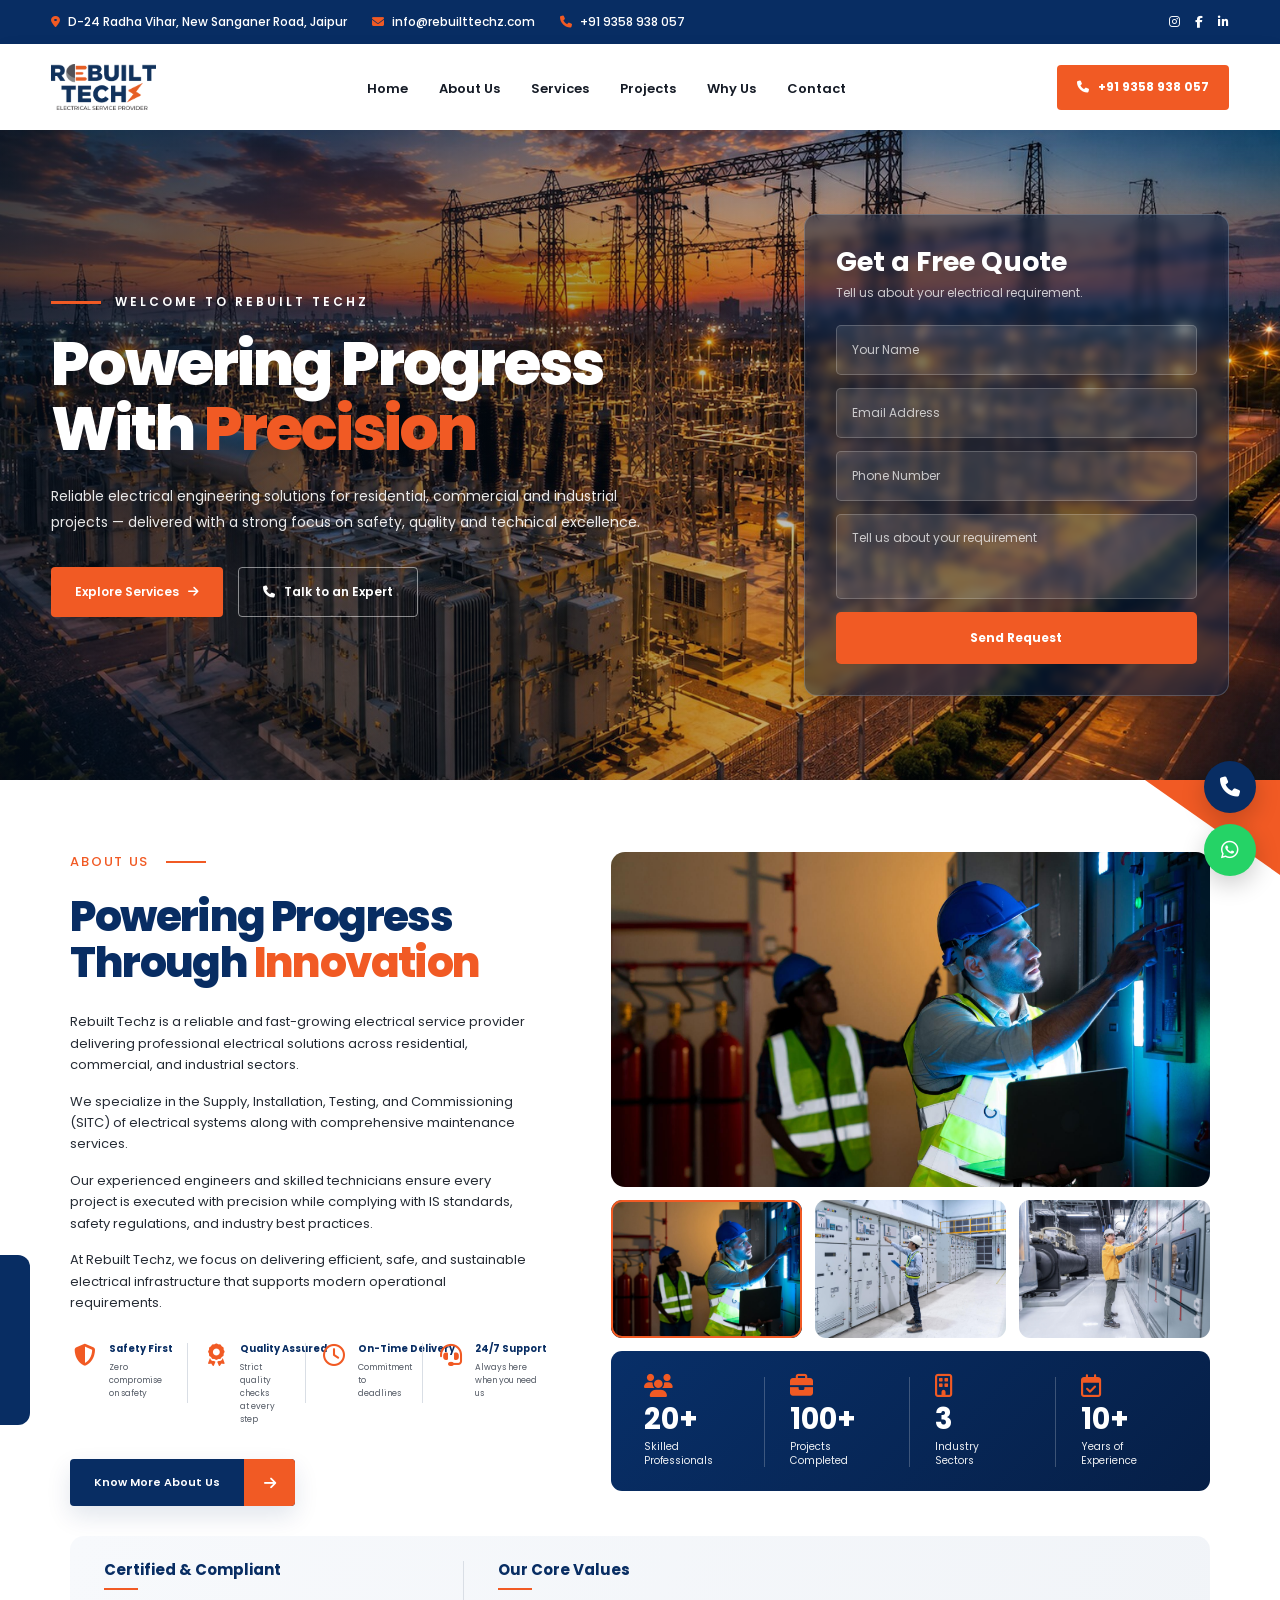
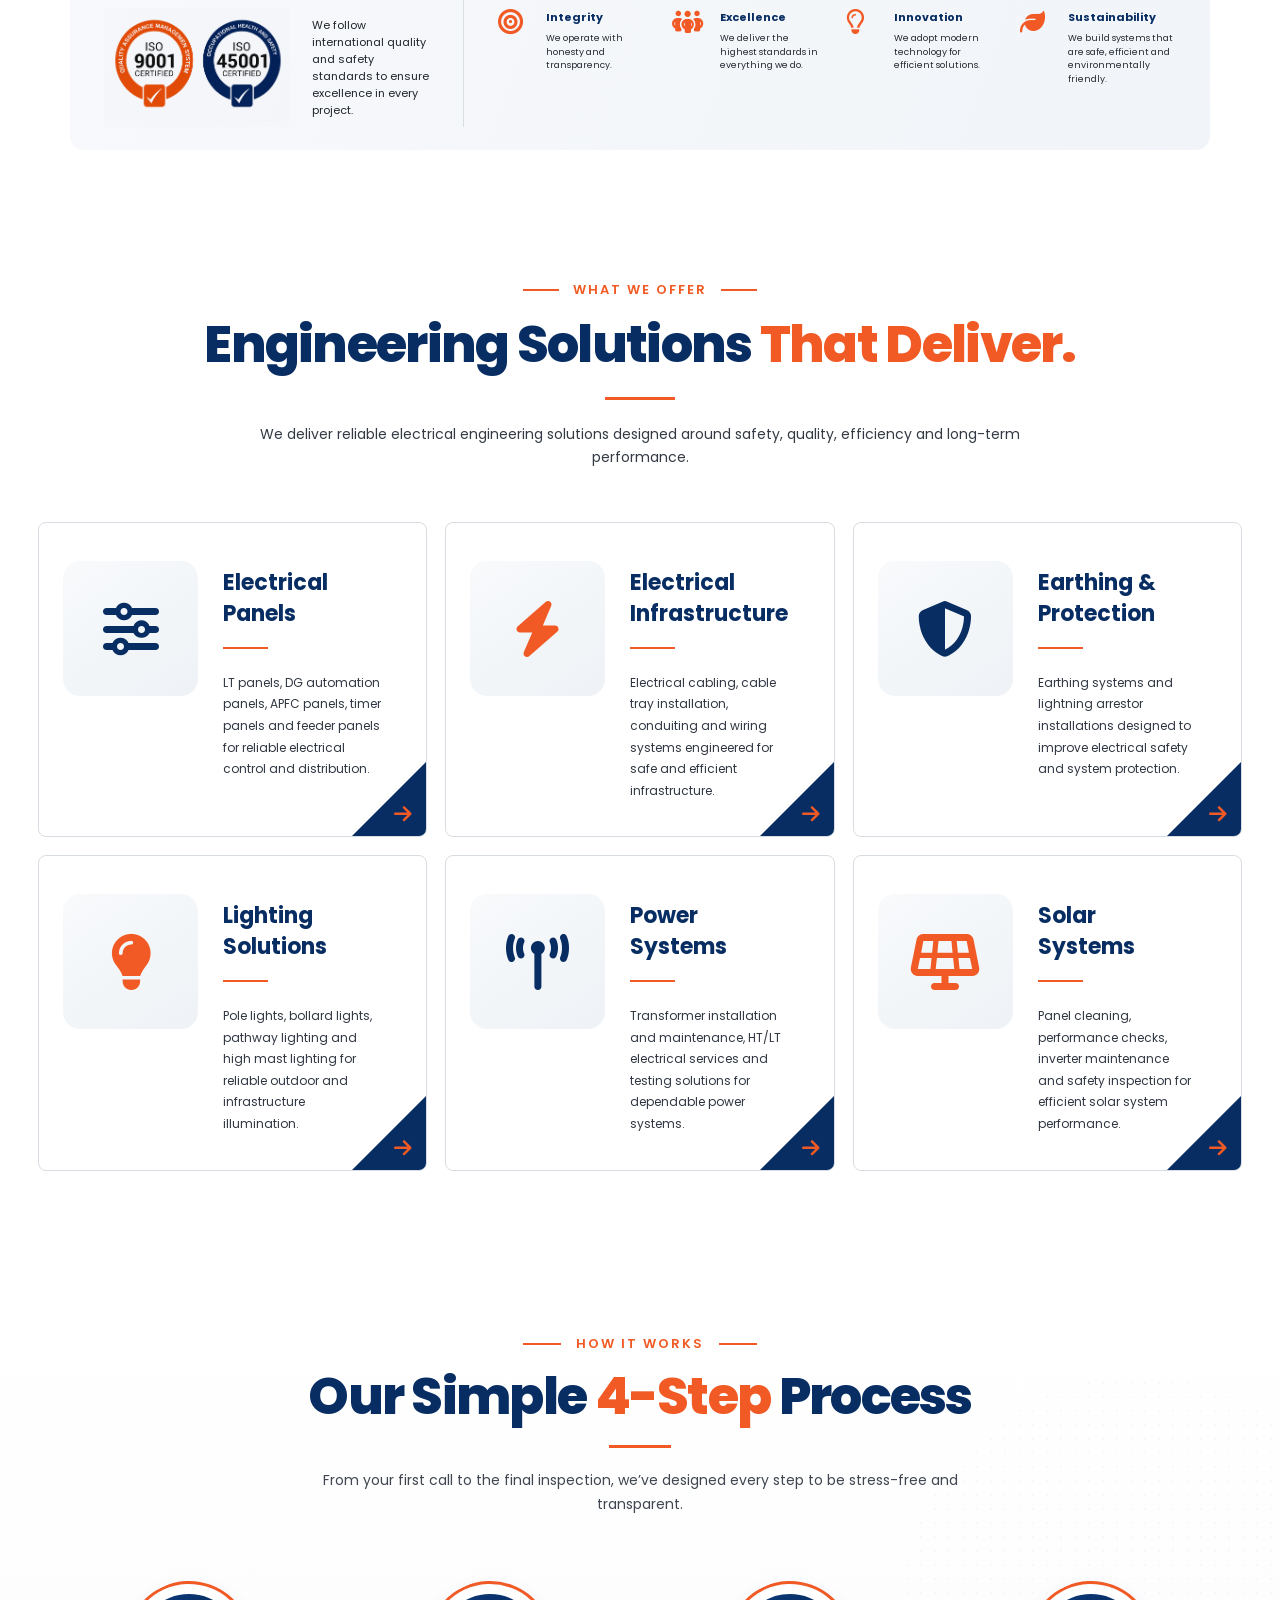
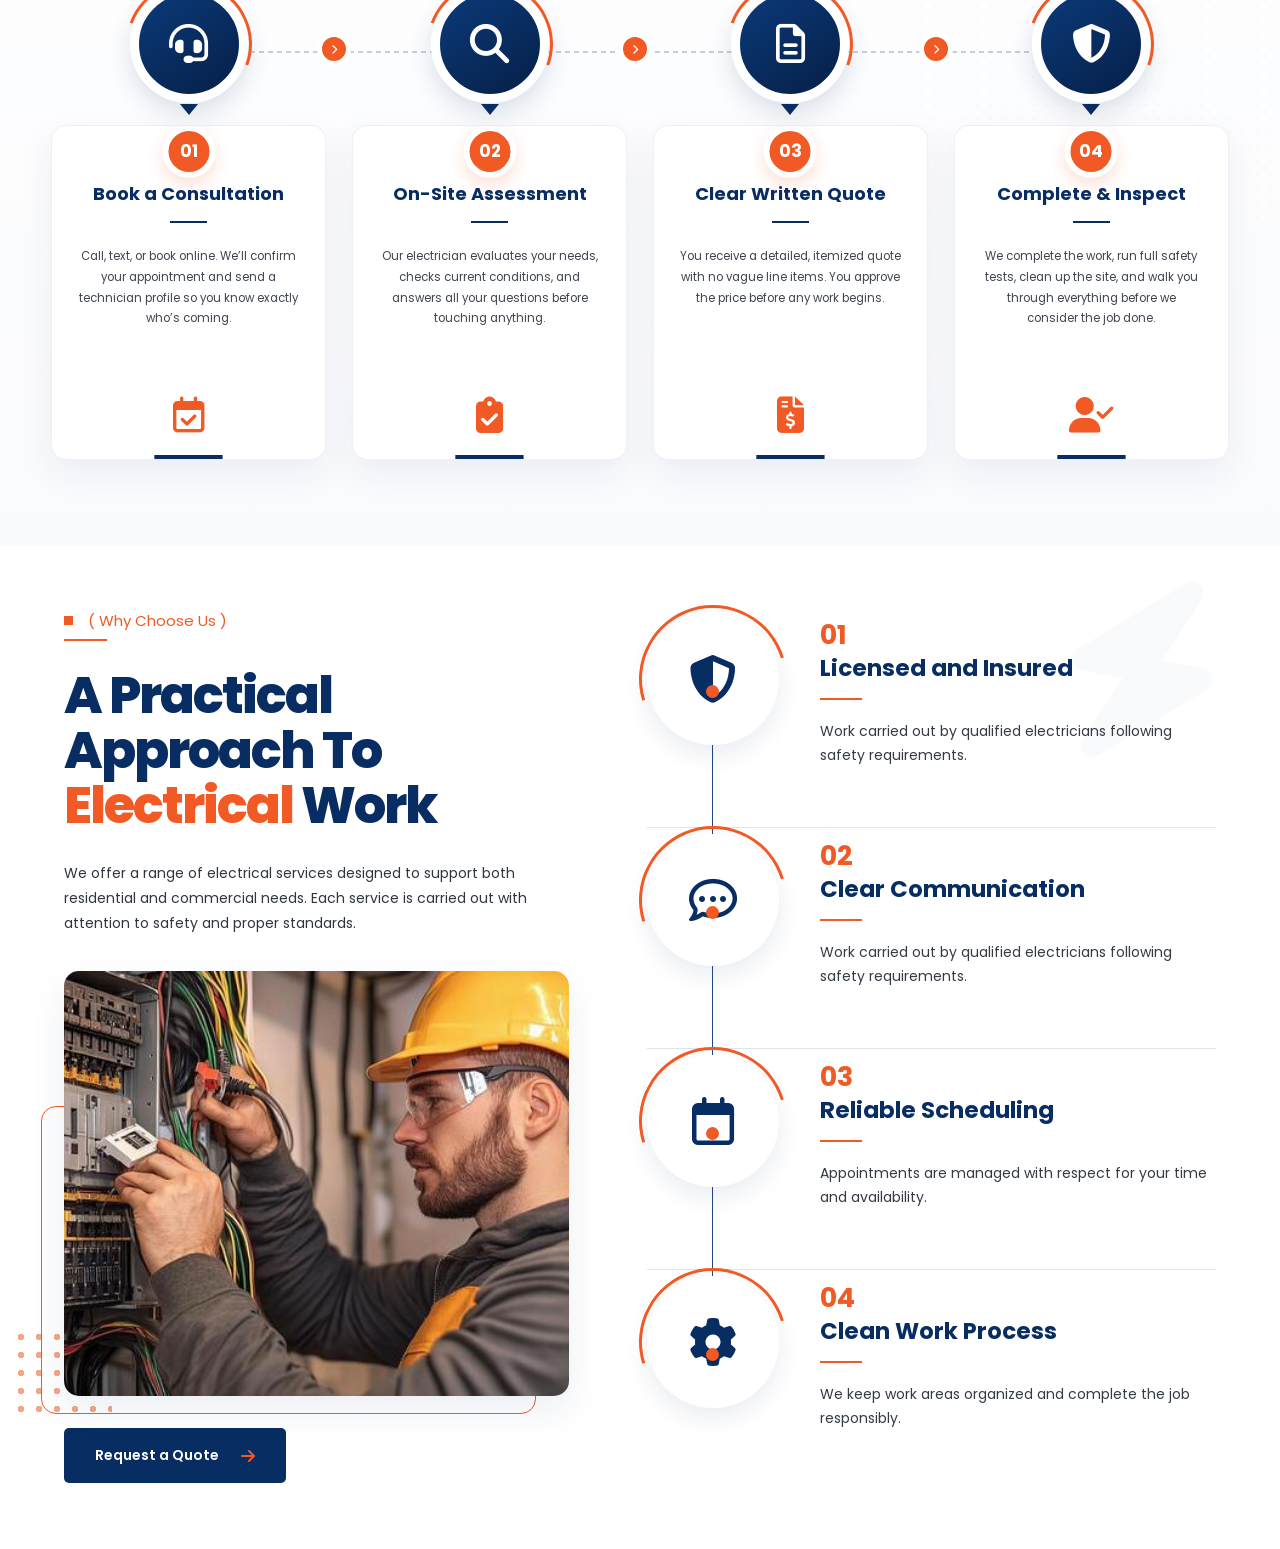
==== index.html @ 1c23a81e "hi" ====
<!DOCTYPE html>
<html lang="en">
<head>
  <meta charset="UTF-8" />
  <meta name="viewport" content="width=device-width, initial-scale=1.0" />
  <title>Rebuilt Techz</title>

  <!-- Google Font -->
  <link rel="preconnect" href="https://fonts.googleapis.com">
  <link rel="preconnect" href="https://fonts.gstatic.com" crossorigin>
  <link href="https://fonts.googleapis.com/css2?family=Montserrat:wght@400;500;600;700;800&display=swap" rel="stylesheet">

  <link rel="preconnect" href="https://fonts.googleapis.com">
<link rel="preconnect" href="https://fonts.gstatic.com" crossorigin>

<link
  href="https://fonts.googleapis.com/css2?family=Poppins:wght@400;500;600;700;800&display=swap"
  rel="stylesheet"
>

  <link
    rel="stylesheet"
    href="https://cdnjs.cloudflare.com/ajax/libs/font-awesome/6.5.2/css/all.min.css"
  />
<link rel="stylesheet" href="style.css" />
</head>

<body>

  <!-- TOP BAR -->
  <div class="top-bar">
    <div class="top-bar-inner">

      <div class="top-info">

        <div class="top-item">
          <i class="fa-solid fa-location-dot"></i>
          <span>D-24 Radha Vihar, New Sanganer Road, Jaipur</span>
        </div>

        <div class="top-item">
          <i class="fa-solid fa-envelope"></i>
          <span>info@rebuilttechz.com</span>
        </div>

        <div class="top-item">
          <i class="fa-solid fa-phone"></i>
          <span>+91 9358 938 057</span>
        </div>

      </div>

      <div class="top-social">
        <a href="#"><i class="fa-brands fa-instagram"></i></a>
        <a href="#"><i class="fa-brands fa-facebook-f"></i></a>
        <a href="#"><i class="fa-brands fa-linkedin-in"></i></a>
      </div>

    </div>
  </div>


  <!-- NAVBAR -->
  <header class="navbar">

    <div class="nav-inner">

      <a href="#" class="logo">
        <!-- replace with your actual logo -->
        <img src="image/Rebuilt Techz Logo.png" alt="Rebuilt Techz">
      </a>

      <ul class="nav-links" id="navLinks">

        <li><a href="#">Home</a></li>
        <li><a href="#about">About Us</a></li>
        <li><a href="#services">Services</a></li>
        <li><a href="#projects">Projects</a></li>
        <li><a href="#why-us">Why Us</a></li>
        <li><a href="#contact">Contact</a></li>

      </ul>

      <a href="tel:+919358938057" class="nav-call">
        <i class="fa-solid fa-phone"></i>
        +91 9358 938 057
      </a>

      <button class="menu-toggle" id="menuToggle">
        <i class="fa-solid fa-bars"></i>
      </button>

    </div>

  </header>


  <!-- HERO -->
  <section class="hero">

    <!-- automatic slider -->
    <div class="hero-slider">

      <div class="hero-slide active"></div>

      <div class="hero-slide"></div>

      <div class="hero-slide"></div>

    </div>


    <div class="hero-container">

      <!-- LEFT -->
      <div class="hero-content">

        <div class="hero-small-title">
          Welcome to Rebuilt Techz
        </div>

        <h1>
          Powering Progress
          With <span>Precision</span>
        </h1>

        <p>
          Reliable electrical engineering solutions for residential,
          commercial and industrial projects — delivered with a strong
          focus on safety, quality and technical excellence.
        </p>

        <div class="hero-buttons">

          <a href="#services" class="primary-btn">
            Explore Services
            <i class="fa-solid fa-arrow-right"></i>
          </a>

          <a href="tel:+919358938057" class="secondary-btn">
            <i class="fa-solid fa-phone"></i>
            Talk to an Expert
          </a>

        </div>

      </div>


      <!-- RIGHT FORM -->
      <div class="quote-card" id="contact">

        <h2>Get a Free Quote</h2>

        <p>
          Tell us about your electrical requirement.
        </p>

        <form class="quote-form">

          <input
            type="text"
            class="form-control"
            placeholder="Your Name"
            required
          >

          <input
            type="email"
            class="form-control"
            placeholder="Email Address"
          >

          <input
            type="tel"
            class="form-control"
            placeholder="Phone Number"
            required
          >

          <textarea
            class="form-control"
            placeholder="Tell us about your requirement"
          ></textarea>

          <button class="send-btn" type="submit">
            Send Request
          </button>

        </form>

      </div>

    </div>

  </section>


  <!-- FLOATING BUTTONS -->
  <div class="floating-contact">

    <a
      href="tel:+919358938057"
      class="phone-floating"
      aria-label="Call Us"
    >
      <i class="fa-solid fa-phone"></i>
    </a>

    <a
      href="https://wa.me/919358938057"
      target="_blank"
      class="whatsapp-floating"
      aria-label="WhatsApp"
    >
      <i class="fa-brands fa-whatsapp"></i>
    </a>

  </div>

  <!-- =========================
     ABOUT SECTION
========================== -->
<section class="about-sec" id="about">
  <div class="about-wrap">

    <!-- LEFT -->
    <div class="about-left">

      <div class="about-kicker">
        <span>ABOUT US</span>
        <i></i>
      </div>

      <h2>
        Powering Progress<br>
        Through <span>Innovation</span>
      </h2>

      <div class="about-copy">
        <p>
          Rebuilt Techz is a reliable and fast-growing electrical service provider
          delivering professional electrical solutions across residential,
          commercial, and industrial sectors.
        </p>

        <p>
          We specialize in the Supply, Installation, Testing, and Commissioning
          (SITC) of electrical systems along with comprehensive maintenance services.
        </p>

        <p>
          Our experienced engineers and skilled technicians ensure every project is
          executed with precision while complying with IS standards, safety
          regulations, and industry best practices.
        </p>

        <p>
          At Rebuilt Techz, we focus on delivering efficient, safe, and sustainable
          electrical infrastructure that supports modern operational requirements.
        </p>
      </div>


      <!-- FEATURES -->
      <div class="about-points">

        <div class="about-point">
          <div class="point-icon">
            <i class="fa-solid fa-shield-halved"></i>
          </div>

          <div>
            <h4>Safety First</h4>
            <p>Zero compromise<br>on safety</p>
          </div>
        </div>


        <div class="about-point">
          <div class="point-icon">
            <i class="fa-solid fa-award"></i>
          </div>

          <div>
            <h4>Quality Assured</h4>
            <p>Strict quality checks<br>at every step</p>
          </div>
        </div>


        <div class="about-point">
          <div class="point-icon">
            <i class="fa-regular fa-clock"></i>
          </div>

          <div>
            <h4>On-Time Delivery</h4>
            <p>Commitment to<br>deadlines</p>
          </div>
        </div>


        <div class="about-point">
          <div class="point-icon">
            <i class="fa-solid fa-headset"></i>
          </div>

          <div>
            <h4>24/7 Support</h4>
            <p>Always here<br>when you need us</p>
          </div>
        </div>

      </div>


      <!-- BUTTON -->
      <a href="#" class="about-cta">
        <span>Know More About Us</span>

        <span class="about-cta-arrow">
          <i class="fa-solid fa-arrow-right"></i>
        </span>
      </a>

    </div>


    <!-- RIGHT -->
   <div class="about-right">

  <!-- MAIN IMAGE -->
  <div class="about-main-img">
    <img
      id="aboutMainImg"
      src="image/ab-1.jpg"
      alt="Rebuilt Techz Engineer"
    >
  </div>


  <!-- SMALL IMAGES -->
  <div class="about-thumbs">

    <button
      class="about-thumb active"
      data-img="image/ab-1.jpg"
    >
      <img
        src="image/ab-1.jpg"
        alt=""
      >
    </button>

    <button
      class="about-thumb"
      data-img="image/ab-2.jpg"
    >
      <img
        src="image/ab-2.jpg"
        alt=""
      >
    </button>

    <button
      class="about-thumb"
      data-img="image/ab-3.jpg"
    >
      <img
        src="image/ab-3.jpg"
        alt=""
      >
    </button>

  </div>


  <!-- STATS -->
  <div class="about-stats-row">

    <div class="about-stat">
      <i class="fa-solid fa-users"></i>
      <h3>20+</h3>
      <p>Skilled<br>Professionals</p>
    </div>

    <div class="about-stat">
      <i class="fa-solid fa-briefcase"></i>
      <h3>100+</h3>
      <p>Projects<br>Completed</p>
    </div>

    <div class="about-stat">
      <i class="fa-regular fa-building"></i>
      <h3>3</h3>
      <p>Industry<br>Sectors</p>
    </div>

    <div class="about-stat">
      <i class="fa-regular fa-calendar-check"></i>
      <h3>10+</h3>
      <p>Years of<br>Experience</p>
    </div>

  </div>

</div>

  </div>


  <!-- BOTTOM PANEL -->
  <div class="about-info-panel">

    <!-- CERTIFICATIONS -->
   <div class="about-certified">

  <div class="about-panel-title">
    <h3>Certified &amp; Compliant</h3>
    <span></span>
  </div>

  <div class="certified-inner">

    <div class="iso-image-box">
      <img
        src="image/iso.png"
        alt="ISO 9001 and ISO 45001 Certified"
      >
    </div>

    <p>
      We follow international quality and safety standards
      to ensure excellence in every project.
    </p>

  </div>

</div>


    <!-- VALUES -->
    <div class="about-values">

      <div class="about-panel-title">
        <h3>Our Core Values</h3>
        <span></span>
      </div>

      <div class="value-grid">

        <div class="value-box">
          <div class="value-icon">
            <i class="fa-solid fa-bullseye"></i>
          </div>
          <div>
            <h4>Integrity</h4>
            <p>
              We operate with honesty and transparency.
            </p>
          </div>
        </div>


        <div class="value-box">
          <div class="value-icon">
            <i class="fa-solid fa-people-group"></i>
          </div>
          <div>
            <h4>Excellence</h4>
            <p>
              We deliver the highest standards in everything we do.
            </p>
          </div>
        </div>


        <div class="value-box">
          <div class="value-icon">
            <i class="fa-regular fa-lightbulb"></i>
          </div>
          <div>
            <h4>Innovation</h4>
            <p>
              We adopt modern technology for efficient solutions.
            </p>
          </div>
        </div>


        <div class="value-box">
          <div class="value-icon">
            <i class="fa-solid fa-leaf"></i>
          </div>
          <div>
            <h4>Sustainability</h4>
            <p>
              We build systems that are safe, efficient and environmentally friendly.
            </p>
          </div>
        </div>

      </div>

    </div>

  </div>

</section>

<section class="services-sec" id="services">

  <div class="services-head">

    <div class="services-kicker">
      <span></span>
      WHAT WE OFFER
      <span></span>
    </div>

    <h2>
      Engineering Solutions
      <span>That Deliver.</span>
    </h2>

    <div class="services-title-line"></div>

    <p>
      We deliver reliable electrical engineering solutions designed
      around safety, quality, efficiency and long-term performance.
    </p>

  </div>


  <div class="services-grid">


    <!-- 01 -->
    <article class="service-card">

      <div class="service-icon-box">
        <i class="fa-solid fa-sliders"></i>
      </div>

      <div class="service-card-content">

        <h3>
          Electrical
          <br>
          Panels
        </h3>

        <span class="service-line"></span>

        <p>
          LT panels, DG automation panels, APFC panels,
          timer panels and feeder panels for reliable
          electrical control and distribution.
        </p>

      </div>

      <a href="#" class="service-corner" aria-label="Electrical Panels">
        <i class="fa-solid fa-arrow-right"></i>
      </a>

    </article>


    <!-- 02 -->
    <article class="service-card">

      <div class="service-icon-box">
        <i class="fa-solid fa-bolt"></i>
      </div>

      <div class="service-card-content">

        <h3>
          Electrical
          <br>
          Infrastructure
        </h3>

        <span class="service-line"></span>

        <p>
          Electrical cabling, cable tray installation,
          conduiting and wiring systems engineered for
          safe and efficient infrastructure.
        </p>

      </div>

      <a href="#" class="service-corner" aria-label="Electrical Infrastructure">
        <i class="fa-solid fa-arrow-right"></i>
      </a>

    </article>


    <!-- 03 -->
    <article class="service-card">

      <div class="service-icon-box">
        <i class="fa-solid fa-shield-halved"></i>
      </div>

      <div class="service-card-content">

        <h3>
          Earthing &
          <br>
          Protection
        </h3>

        <span class="service-line"></span>

        <p>
          Earthing systems and lightning arrestor
          installations designed to improve electrical
          safety and system protection.
        </p>

      </div>

      <a href="#" class="service-corner" aria-label="Earthing and Protection">
        <i class="fa-solid fa-arrow-right"></i>
      </a>

    </article>


    <!-- 04 -->
    <article class="service-card">

      <div class="service-icon-box">
        <i class="fa-solid fa-lightbulb"></i>
      </div>

      <div class="service-card-content">

        <h3>
          Lighting
          <br>
          Solutions
        </h3>

        <span class="service-line"></span>

        <p>
          Pole lights, bollard lights, pathway lighting
          and high mast lighting for reliable outdoor
          and infrastructure illumination.
        </p>

      </div>

      <a href="#" class="service-corner" aria-label="Lighting Solutions">
        <i class="fa-solid fa-arrow-right"></i>
      </a>

    </article>


    <!-- 05 -->
    <article class="service-card">

      <div class="service-icon-box">
        <i class="fa-solid fa-tower-broadcast"></i>
      </div>

      <div class="service-card-content">

        <h3>
          Power
          <br>
          Systems
        </h3>

        <span class="service-line"></span>

        <p>
          Transformer installation and maintenance,
          HT/LT electrical services and testing solutions
          for dependable power systems.
        </p>

      </div>

      <a href="#" class="service-corner" aria-label="Power Systems">
        <i class="fa-solid fa-arrow-right"></i>
      </a>

    </article>


    <!-- 06 -->
    <article class="service-card">

      <div class="service-icon-box">
        <i class="fa-solid fa-solar-panel"></i>
      </div>

      <div class="service-card-content">

        <h3>
          Solar
          <br>
          Systems
        </h3>

        <span class="service-line"></span>

        <p>
          Panel cleaning, performance checks, inverter
          maintenance and safety inspection for efficient
          solar system performance.
        </p>

      </div>

      <a href="#" class="service-corner" aria-label="Solar Systems">
        <i class="fa-solid fa-arrow-right"></i>
      </a>

    </article>


  </div>

</section>

<!-- =====================================================
     WORK PROCESS SECTION
====================================================== -->

<section class="process-sec" id="process">

  <div class="process-container">

    <!-- HEADING -->
    <div class="process-head">

      <div class="process-kicker">
        <span></span>
        <p>HOW IT WORKS</p>
        <span></span>
      </div>

      <h2>
        Our Simple <span>4-Step</span> Process
      </h2>

      <div class="process-heading-line"></div>

      <p class="process-subtitle">
        From your first call to the final inspection, we’ve designed every
        step to be stress-free and transparent.
      </p>

    </div>


    <!-- PROCESS AREA -->
    <div class="process-wrapper">

      <!-- CONNECTING LINE -->
      <div class="process-connect-line"></div>


      <!-- =========================
           STEP 01
      ========================== -->
      <article class="process-item">

        <div class="process-icon-wrap">

          <div class="process-icon">
            <i class="fa-solid fa-headset"></i>
          </div>

          <span class="process-arrow">
            <i class="fa-solid fa-chevron-right"></i>
          </span>

        </div>


        <div class="process-card">

          <span class="process-number">01</span>

          <h3>Book a Consultation</h3>

          <span class="process-small-line"></span>

          <p>
            Call, text, or book online. We’ll confirm your appointment
            and send a technician profile so you know exactly who’s coming.
          </p>

          <div class="process-bottom-icon">
            <i class="fa-regular fa-calendar-check"></i>
          </div>

        </div>

      </article>


      <!-- =========================
           STEP 02
      ========================== -->
      <article class="process-item">

        <div class="process-icon-wrap">

          <div class="process-icon">
            <i class="fa-solid fa-magnifying-glass"></i>
          </div>

          <span class="process-arrow">
            <i class="fa-solid fa-chevron-right"></i>
          </span>

        </div>


        <div class="process-card">

          <span class="process-number">02</span>

          <h3>On-Site Assessment</h3>

          <span class="process-small-line"></span>

          <p>
            Our electrician evaluates your needs, checks current
            conditions, and answers all your questions before touching
            anything.
          </p>

          <div class="process-bottom-icon">
            <i class="fa-solid fa-clipboard-check"></i>
          </div>

        </div>

      </article>


      <!-- =========================
           STEP 03
      ========================== -->
      <article class="process-item">

        <div class="process-icon-wrap">

          <div class="process-icon">
            <i class="fa-regular fa-file-lines"></i>
          </div>

          <span class="process-arrow">
            <i class="fa-solid fa-chevron-right"></i>
          </span>

        </div>


        <div class="process-card">

          <span class="process-number">03</span>

          <h3>Clear Written Quote</h3>

          <span class="process-small-line"></span>

          <p>
            You receive a detailed, itemized quote with no vague line
            items. You approve the price before any work begins.
          </p>

          <div class="process-bottom-icon">
            <i class="fa-solid fa-file-invoice-dollar"></i>
          </div>

        </div>

      </article>


      <!-- =========================
           STEP 04
      ========================== -->
      <article class="process-item">

        <div class="process-icon-wrap">

          <div class="process-icon">
            <i class="fa-solid fa-shield-halved"></i>
          </div>

        </div>


        <div class="process-card">

          <span class="process-number">04</span>

          <h3>Complete &amp; Inspect</h3>

          <span class="process-small-line"></span>

          <p>
            We complete the work, run full safety tests, clean up the
            site, and walk you through everything before we consider
            the job done.
          </p>

          <div class="process-bottom-icon">
            <i class="fa-solid fa-user-check"></i>
          </div>

        </div>

      </article>

    </div>

  </div>

</section>


<section class="why-sec" id="why-us">

  <div class="why-wrap">

    <!-- LEFT SIDE -->
    <div class="why-left">

      <div class="why-kicker">
        <span class="why-dot"></span>
        <p>( Why Choose Us )</p>
      </div>

      <span class="why-kicker-line"></span>

      <h2>
        A Practical Approach To
        <span>Electrical</span> Work
      </h2>

      <p class="why-intro">
        We offer a range of electrical services designed to support
        both residential and commercial needs. Each service is
        carried out with attention to safety and proper standards.
      </p>

      <div class="why-image-box">
        <img
          src="image/why.jpeg"
          alt="Rebuilt Techz electrical professionals"
        >
      </div>

      <a href="#contact" class="why-btn">
        <span>Request a Quote</span>
        <i class="fa-solid fa-arrow-right"></i>
      </a>

    </div>


    <!-- RIGHT SIDE -->
    <div class="why-right">

      <!-- TIMELINE -->
      <div class="why-timeline"></div>


      <!-- ITEM 01 -->
      <div class="why-item">

        <div class="why-icon-side">

          <div class="why-node"></div>

          <div class="why-icon-circle">
            <i class="fa-solid fa-shield-halved"></i>
          </div>

        </div>

        <div class="why-content">

          <span class="why-number">01</span>

          <h3>Licensed and Insured</h3>

          <span class="why-small-line"></span>

          <p>
            Work carried out by qualified electricians
            following safety requirements.
          </p>

        </div>

      </div>


      <!-- ITEM 02 -->
      <div class="why-item">

        <div class="why-icon-side">

          <div class="why-node"></div>

          <div class="why-icon-circle">
            <i class="fa-regular fa-comment-dots"></i>
          </div>

        </div>

        <div class="why-content">

          <span class="why-number">02</span>

          <h3>Clear Communication</h3>

          <span class="why-small-line"></span>

          <p>
            Work carried out by qualified electricians
            following safety requirements.
          </p>

        </div>

      </div>


      <!-- ITEM 03 -->
      <div class="why-item">

        <div class="why-icon-side">

          <div class="why-node"></div>

          <div class="why-icon-circle">
            <i class="fa-regular fa-calendar"></i>
          </div>

        </div>

        <div class="why-content">

          <span class="why-number">03</span>

          <h3>Reliable Scheduling</h3>

          <span class="why-small-line"></span>

          <p>
            Appointments are managed with respect
            for your time and availability.
          </p>

        </div>

      </div>


      <!-- ITEM 04 -->
      <div class="why-item">

        <div class="why-icon-side">

          <div class="why-node"></div>

          <div class="why-icon-circle">
            <i class="fa-solid fa-gear"></i>
          </div>

        </div>

        <div class="why-content">

          <span class="why-number">04</span>

          <h3>Clean Work Process</h3>

          <span class="why-small-line"></span>

          <p>
            We keep work areas organized and
            complete the job responsibly.
          </p>

        </div>

      </div>

    </div>

  </div>

</section>
<script src="index.js"></script>
</body>
</html>
---- style.css ----
/* =========================================================
   REBUILT TECHZ
   FINAL CLEAN STYLESHEET
========================================================= */


/* =========================================================
   GOOGLE FONT
   HTML <head> me ye import hona chahiye:

   <link rel="preconnect" href="https://fonts.googleapis.com">
   <link rel="preconnect" href="https://fonts.gstatic.com" crossorigin>
   <link href="https://fonts.googleapis.com/css2?family=Poppins:wght@400;500;600;700;800&display=swap" rel="stylesheet">
========================================================= */


/* =========================================================
   RESET
========================================================= */

* {
  margin: 0;
  padding: 0;
  box-sizing: border-box;
}

html {
  scroll-behavior: smooth;
}

body {
  margin: 0;
  font-family: "Poppins", sans-serif;
  color: #111827;
  background: #ffffff;
  overflow-x: hidden;
}

img {
  max-width: 100%;
}

button,
input,
textarea {
  font-family: inherit;
}


/* =========================================================
   COLORS
========================================================= */

:root {
  --navy: #082d63;
  --navy-dark: #061f47;

  --orange: #f15a24;

  --white: #ffffff;

  --text: #262c35;
  --muted: #616872;

  --line: #d9dee5;

  --light: #f5f7fa;
}


/* =========================================================
   TOP BAR
========================================================= */

.top-bar {
  width: 100%;
  min-height: 44px;

  display: flex;
  align-items: center;

  background: var(--navy);
  color: #ffffff;
}

.top-bar-inner {
  width: min(1180px, 92%);
  margin: 0 auto;

  display: flex;
  justify-content: space-between;
  align-items: center;

  gap: 25px;

  font-size: 12px;
  font-weight: 500;
}

.top-info {
  display: flex;
  align-items: center;

  gap: 25px;

  flex-wrap: wrap;
}

.top-item {
  display: flex;
  align-items: center;

  gap: 8px;
}

.top-item i {
  color: var(--orange);
  font-size: 12px;
}

.top-social {
  display: flex;
  align-items: center;

  gap: 15px;
}

.top-social a {
  color: #ffffff;

  text-decoration: none;

  font-size: 12px;

  transition: color 0.25s ease;
}

.top-social a:hover {
  color: var(--orange);
}


/* =========================================================
   NAVBAR
========================================================= */

.navbar {
  position: relative;

  width: 100%;

  background: #ffffff;

  z-index: 100;

  box-shadow:
    0 4px 18px rgba(0, 0, 0, 0.045);
}

.nav-inner {
  width: min(1180px, 92%);
  min-height: 86px;

  margin: 0 auto;

  display: flex;
  align-items: center;
  justify-content: space-between;

  gap: 35px;
}


/* logo */

.logo {
  display: flex;
  align-items: center;

  flex-shrink: 0;

  text-decoration: none;
}

.logo img {
  width: 105px;
  height: auto;

  display: block;
}


/* links */

.nav-links {
  display: flex;
  align-items: center;

  gap: 31px;

  margin: 0;
  padding: 0;

  list-style: none;
}

.nav-links li {
  list-style: none;
}

.nav-links a {
  position: relative;

  display: inline-block;

  color: #151b26;

  text-decoration: none;

  font-size: 13px;
  font-weight: 600;

  transition: color 0.25s ease;
}

.nav-links a::after {
  content: "";

  position: absolute;

  left: 0;
  bottom: -7px;

  width: 0;
  height: 2px;

  background: var(--orange);

  transition: width 0.25s ease;
}

.nav-links a:hover {
  color: var(--orange);
}

.nav-links a:hover::after {
  width: 100%;
}


/* call button */

.nav-call {
  min-height: 45px;

  padding: 0 20px;

  display: inline-flex;
  align-items: center;
  justify-content: center;

  gap: 9px;

  border-radius: 4px;

  background: var(--orange);
  color: #ffffff;

  text-decoration: none;

  font-size: 12px;
  font-weight: 700;

  white-space: nowrap;

  transition:
    background 0.25s ease,
    transform 0.25s ease;
}

.nav-call:hover {
  background: var(--navy);

  transform: translateY(-2px);
}


/* hamburger */

.menu-toggle {
  display: none;

  border: 0;
  outline: 0;

  background: transparent;

  color: var(--navy);

  font-size: 24px;

  cursor: pointer;
}


/* =========================================================
   HERO
========================================================= */

.hero {
  position: relative;

  width: 100%;
  min-height: 650px;

  display: flex;
  align-items: center;

  overflow: hidden;

  background: var(--navy-dark);
}


/* =========================================================
   HERO SLIDER
========================================================= */

.hero-slider {
  position: absolute;
  inset: 0;

  z-index: 0;
}

.hero-slide {
  position: absolute;
  inset: 0;

  opacity: 0;
  visibility: hidden;

  background-position: center;
  background-size: cover;
  background-repeat: no-repeat;

  transform: scale(1);

  transition:
    opacity 1s ease,
    visibility 1s ease,
    transform 6s ease;
}

.hero-slide.active {
  opacity: 1;
  visibility: visible;

  transform: scale(1.05);
}


/* slider images */

.hero-slide:nth-child(1) {
  background-image: url("image/banner-1.jpg");
}

.hero-slide:nth-child(2) {
  background-image: url("image/banner-1.webp");
}

.hero-slide:nth-child(3) {
  background-image: url("image/bb.avif");
}


/* =========================================================
   HERO OVERLAY
========================================================= */

.hero::after {
  content: "";

  position: absolute;
  inset: 0;

  z-index: 1;

  background:
    linear-gradient(
      90deg,
      rgba(3, 15, 30, 0.62) 0%,
      rgba(3, 15, 30, 0.43) 36%,
      rgba(3, 15, 30, 0.18) 68%,
      rgba(3, 15, 30, 0.08) 100%
    );

  pointer-events: none;
}


/* =========================================================
   HERO GRID
========================================================= */

.hero-container {
  position: relative;

  z-index: 5;

  width: min(1180px, 92%);

  margin: 0 auto;

  padding: 68px 0;

  display: grid;

  grid-template-columns:
    minmax(0, 1.15fr)
    minmax(350px, 0.85fr);

  gap: 75px;

  align-items: center;
}


/* =========================================================
   HERO LEFT
========================================================= */

.hero-content {
  max-width: 660px;

  color: #ffffff;
}

.hero-small-title {
  margin-bottom: 20px;

  display: flex;
  align-items: center;

  gap: 14px;

  color: #ffffff;

  font-size: 12px;
  font-weight: 600;

  letter-spacing: 3px;

  text-transform: uppercase;
}

.hero-small-title::before {
  content: "";

  width: 50px;
  height: 3px;

  background: var(--orange);
}

.hero-content h1 {
  margin: 0 0 23px;

  color: #ffffff;

  font-size: clamp(43px, 4.8vw, 66px);

  line-height: 1.06;

  letter-spacing: -2px;

  font-weight: 800;
}

.hero-content h1 span {
  color: var(--orange);
}

.hero-content p {
  max-width: 620px;

  margin: 0 0 32px;

  color:
    rgba(255, 255, 255, 0.9);

  font-size: 14px;

  line-height: 1.8;
}


/* buttons */

.hero-buttons {
  display: flex;
  align-items: center;

  gap: 15px;

  flex-wrap: wrap;
}

.primary-btn,
.secondary-btn {
  min-height: 50px;

  padding: 0 24px;

  display: inline-flex;
  align-items: center;
  justify-content: center;

  gap: 9px;

  border-radius: 4px;

  text-decoration: none;

  font-size: 12px;
  font-weight: 600;

  transition:
    background 0.25s ease,
    color 0.25s ease,
    transform 0.25s ease;
}

.primary-btn {
  background: var(--orange);
  color: #ffffff;
}

.primary-btn:hover {
  background: #ffffff;
  color: var(--navy);

  transform: translateY(-2px);
}

.secondary-btn {
  border:
    1px solid rgba(255, 255, 255, 0.5);

  color: #ffffff;
}

.secondary-btn:hover {
  background: #ffffff;
  color: var(--navy);
}


/* =========================================================
   QUOTE CARD
========================================================= */

.quote-card {
  width: 100%;
  max-width: 425px;

  justify-self: end;

  padding: 31px;

  border:
    1px solid rgba(255, 255, 255, 0.20);

  border-radius: 13px;

  background:
    rgba(7, 37, 75, 0.48);

  backdrop-filter: blur(4px);
  -webkit-backdrop-filter: blur(4px);

  box-shadow:
    0 20px 50px rgba(0, 0, 0, 0.18);
}

.quote-card h2 {
  margin: 0 0 6px;

  color: #ffffff;

  font-size: 27px;

  line-height: 1.2;

  font-weight: 700;
}

.quote-card > p {
  margin: 0 0 23px;

  color:
    rgba(255, 255, 255, 0.75);

  font-size: 12px;
}

.quote-form {
  display: grid;

  gap: 13px;
}

.form-control {
  width: 100%;
  height: 50px;

  padding: 0 15px;

  border:
    1px solid rgba(255, 255, 255, 0.20);

  border-radius: 5px;

  outline: 0;

  background:
    rgba(255, 255, 255, 0.10);

  color: #ffffff;

  font-size: 12px;

  transition:
    border 0.2s ease,
    background 0.2s ease;
}

textarea.form-control {
  height: 85px;

  padding-top: 14px;

  resize: none;
}

.form-control::placeholder {
  color:
    rgba(255, 255, 255, 0.72);
}

.form-control:focus {
  border-color: var(--orange);

  background:
    rgba(255, 255, 255, 0.14);
}

.send-btn {
  width: 100%;
  height: 52px;

  border: 0;

  border-radius: 5px;

  background: var(--orange);

  color: #ffffff;

  font-size: 12px;
  font-weight: 700;

  cursor: pointer;

  transition:
    background 0.25s ease,
    color 0.25s ease;
}

.send-btn:hover {
  background: #ffffff;

  color: var(--navy);
}


/* =========================================================
   FLOATING CONTACT
========================================================= */

.floating-contact {
  position: fixed;

  right: 24px;
  bottom: 24px;

  z-index: 999;

  display: grid;

  gap: 11px;
}

.floating-contact a {
  width: 52px;
  height: 52px;

  display: grid;
  place-items: center;

  border-radius: 50%;

  color: #ffffff;

  text-decoration: none;

  font-size: 20px;

  box-shadow:
    0 8px 24px rgba(0, 0, 0, 0.20);

  transition: transform 0.25s ease;
}

.floating-contact a:hover {
  transform: translateY(-4px);
}

.phone-floating {
  background: var(--navy);
}

.whatsapp-floating {
  background: #25d366;
}


/* =========================================================
   ABOUT SECTION
========================================================= */

.about-sec {
  position: relative;

  width: 100%;

  padding: 72px 0 50px;

  background: #ffffff;

  overflow: hidden;
}


/* orange corner */

.about-sec::before {
  content: "";

  position: absolute;

  top: 0;
  right: 0;

  width: 0;
  height: 0;

  border-left: 135px solid transparent;
  border-top: 95px solid var(--orange);

  z-index: 0;
}


/* left navy shape */

.about-sec::after {
  content: "";

  position: absolute;

  left: 0;
  top: 475px;

  width: 30px;
  height: 170px;

  background: var(--navy);

  border-radius:
    0 12px 12px 0;

  z-index: 0;
}


/* =========================================================
   ABOUT GRID
========================================================= */

.about-wrap {
  position: relative;

  z-index: 2;

  width: min(1380px, 89%);

  margin: 0 auto;

  display: grid;

  grid-template-columns:
    minmax(0, 0.88fr)
    minmax(0, 1.12fr);

  gap: 70px;

  align-items: start;
}


/* =========================================================
   ABOUT LEFT
========================================================= */

.about-left {
  min-width: 0;
}


/* kicker */

.about-kicker {
  margin-bottom: 22px;

  display: flex;
  align-items: center;

  gap: 17px;
}

.about-kicker span {
  color: var(--orange);

  font-size: 13px;
  font-weight: 500;

  letter-spacing: 1.7px;
}

.about-kicker i {
  display: block;

  width: 40px;
  height: 2px;

  background: var(--orange);
}


/* heading */

.about-left h2 {
  margin: 0 0 26px;

  color: var(--navy);

  font-size:
    clamp(40px, 3.3vw, 53px);

  line-height: 1.08;

  letter-spacing: -1.6px;

  font-weight: 800;
}

.about-left h2 span {
  color: var(--orange);
}


/* text */

.about-copy {
  max-width: 600px;
}

.about-copy p {
  margin: 0 0 15px;

  color: var(--text);

  font-size: 13px;

  line-height: 1.65;

  font-weight: 400;
}


/* =========================================================
   ABOUT FEATURES
========================================================= */

.about-points {
  width: 100%;

  margin-top: 30px;
  margin-bottom: 34px;

  display: grid;

  grid-template-columns:
    repeat(4, minmax(0, 1fr));

  gap: 0;
}

.about-point {
  position: relative;

  display: grid;

  grid-template-columns:
    30px minmax(0, 1fr);

  column-gap: 9px;

  align-items: start;

  padding: 0 13px;
}

.about-point:first-child {
  padding-left: 0;
}

.about-point:last-child {
  padding-right: 0;
}


/* separator */

.about-point:not(:last-child)::after {
  content: "";

  position: absolute;

  top: 0;
  right: 0;

  width: 1px;
  height: 60px;

  background: var(--line);
}


/* icon */

.point-icon {
  width: 30px;
  min-width: 30px;

  padding-top: 1px;

  display: flex;
  align-items: flex-start;
  justify-content: center;

  color: var(--orange);

  font-size: 22px;

  line-height: 1;
}


/* text */

.about-point h4 {
  margin: 0 0 5px;

  color: var(--navy);

  font-size: 9.7px;

  line-height: 1.3;

  font-weight: 700;

  white-space: nowrap;
}

.about-point p {
  margin: 0;

  color: #505762;

  font-size: 8.3px;

  line-height: 1.55;
}


/* =========================================================
   ABOUT CTA
========================================================= */

.about-cta {
  height: 47px;

  display: inline-flex;
  align-items: center;

  overflow: hidden;

  border-radius: 4px;

  background: var(--navy);
  color: #ffffff;

  text-decoration: none;

  box-shadow:
    0 10px 24px rgba(8, 45, 99, 0.12);

  transition:
    transform 0.25s ease,
    box-shadow 0.25s ease;
}

.about-cta > span:first-child {
  padding: 0 24px;

  font-size: 11px;

  font-weight: 600;
}

.about-cta-arrow {
  width: 51px;
  height: 100%;

  display: grid;
  place-items: center;

  background: var(--orange);

  font-size: 14px;
}

.about-cta:hover {
  transform: translateY(-3px);

  box-shadow:
    0 15px 30px rgba(8, 45, 99, 0.17);
}


/* =========================================================
   ABOUT RIGHT
========================================================= */

.about-right {
  min-width: 0;
}


/* main image */

.about-main-img {
  width: 100%;
  height: 335px;

  overflow: hidden;

  border-radius: 14px;

  background: #eeeeee;
}

.about-main-img img {
  width: 100%;
  height: 100%;

  display: block;

  object-fit: cover;
  object-position: center;

  transition:
    opacity 0.25s ease,
    transform 0.35s ease;
}

.about-main-img img.changing {
  opacity: 0;

  transform: scale(0.985);
}


/* =========================================================
   ABOUT THUMBNAILS
========================================================= */

.about-thumbs {
  margin-top: 13px;

  display: grid;

  grid-template-columns:
    repeat(3, minmax(0, 1fr));

  gap: 13px;
}

.about-thumb {
  position: relative;

  height: 138px;

  margin: 0;
  padding: 0;

  overflow: hidden;

  border: 0;

  border-radius: 11px;

  background: transparent;

  cursor: pointer;
}

.about-thumb img {
  width: 100%;
  height: 100%;

  display: block;

  object-fit: cover;

  transition: transform 0.35s ease;
}

.about-thumb:hover img {
  transform: scale(1.045);
}

.about-thumb.active::after {
  content: "";

  position: absolute;

  inset: 0;

  border:
    2px solid var(--orange);

  border-radius: 11px;

  pointer-events: none;
}


/* =========================================================
   ABOUT STATS
========================================================= */

.about-stats-row {
  margin-top: 13px;

  min-height: 140px;

  padding: 20px 8px;

  display: grid;

  grid-template-columns:
    repeat(4, minmax(0, 1fr));

  align-items: center;

  border-radius: 11px;

  background:
    linear-gradient(
      135deg,
      #082f68 0%,
      #061f47 100%
    );

  color: #ffffff;
}

.about-stat {
  position: relative;

  padding: 0 25px;
}

.about-stat:not(:last-child)::after {
  content: "";

  position: absolute;

  top: 3px;
  right: 0;

  width: 1px;
  height: 90px;

  background:
    rgba(255, 255, 255, 0.22);
}

.about-stat > i {
  display: block;

  margin-bottom: 8px;

  color: var(--orange);

  font-size: 23px;
}

.about-stat h3 {
  margin: 0 0 6px;

  color: #ffffff;

  font-size: 29px;

  line-height: 1;

  font-weight: 700;
}

.about-stat p {
  margin: 0;

  color:
    rgba(255, 255, 255, 0.93);

  font-size: 10.3px;

  line-height: 1.35;
}


/* =========================================================
   BOTTOM ABOUT PANEL
========================================================= */

.about-info-panel {
  position: relative;

  z-index: 2;

  width: min(1380px, 89%);

  margin: 30px auto 0;

  padding: 25px 34px 23px;

  display: grid;

  grid-template-columns:
    minmax(360px, 0.78fr)
    minmax(0, 1.55fr);

  gap: 34px;

  border-radius: 14px;

  background:
    linear-gradient(
      110deg,
      #f7f9fc 0%,
      #f1f4f8 100%
    );
}


/* =========================================================
   CERTIFICATION
========================================================= */

.about-certified {
  padding-right: 31px;

  border-right:
    1px solid #d9dee5;
}

.about-panel-title {
  margin-bottom: 18px;
}

.about-panel-title h3 {
  margin: 0;

  color: var(--navy);

  font-size: 15px;

  line-height: 1.2;

  font-weight: 700;
}

.about-panel-title span {
  display: block;

  width: 34px;
  height: 2px;

  margin-top: 9px;

  background: var(--orange);
}

.certified-inner {
  display: flex;
  align-items: center;

  gap: 23px;
}


/* actual ISO image */

.iso-image-box {
  width: 185px;
  min-width: 185px;

  overflow: hidden;
}

.iso-image-box img {
  width: 100%;
  height: auto;

  display: block;

  object-fit: contain;

  mix-blend-mode: multiply;
}

.certified-inner > p {
  max-width: 205px;

  margin: 0;

  color: #20252c;

  font-size: 11px;

  line-height: 1.55;
}


/* =========================================================
   CORE VALUES
========================================================= */

.about-values {
  min-width: 0;
}

.value-grid {
  margin-top: 20px;

  display: grid;

  grid-template-columns:
    repeat(4, minmax(0, 1fr));

  gap: 18px;
}

.value-box {
  min-width: 0;

  display: grid;

  grid-template-columns:
    38px minmax(0, 1fr);

  column-gap: 10px;

  align-items: start;
}

.value-icon {
  width: 38px;
  min-width: 38px;

  display: flex;
  align-items: flex-start;

  color: var(--orange);

  font-size: 25px;

  line-height: 1;
}

.value-box h4 {
  margin: 1px 0 7px;

  color: var(--navy);

  font-size: 11px;

  line-height: 1.2;

  font-weight: 700;
}

.value-box p {
  max-width: 155px;

  margin: 0;

  color: #252b33;

  font-size: 9px;

  line-height: 1.55;
}


/* =========================================================
   ABOUT SCROLL ANIMATION
========================================================= */

/*
   JS .animate class add karega.
   Is CSS me duplicate animation declarations nahi hain.
*/

.about-left,
.about-right,
.about-info-panel {
  opacity: 0;

  transition:
    opacity 0.75s ease,
    transform 0.75s ease;
}

.about-left {
  transform: translateY(28px);
}

.about-right {
  transform: translateX(35px);
}

.about-info-panel {
  transform: translateY(30px);
}


/* visible */

.about-sec.animate .about-left,
.about-sec.animate .about-right,
.about-sec.animate .about-info-panel {
  opacity: 1;

  transform: translate(0, 0);
}

.about-sec.animate .about-right {
  transition-delay: 0.10s;
}

.about-sec.animate .about-info-panel {
  transition-delay: 0.18s;
}


/* =========================================================
   RESPONSIVE - 1250
========================================================= */

@media (max-width: 1250px) {

  .about-wrap {
    gap: 45px;
  }

  .about-left h2 {
    font-size: 44px;
  }

  .about-point {
    padding: 0 9px;
  }

  .about-point:first-child {
    padding-left: 0;
  }

  .about-point h4 {
    font-size: 8.8px;
  }

  .about-point p {
    font-size: 7.8px;
  }

  .about-info-panel {
    grid-template-columns:
      minmax(335px, 0.82fr)
      minmax(0, 1.48fr);

    gap: 28px;
  }

  .iso-image-box {
    width: 165px;
    min-width: 165px;
  }

  .certified-inner {
    gap: 17px;
  }

  .value-grid {
    gap: 13px;
  }

}


/* =========================================================
   RESPONSIVE - 1050
========================================================= */

@media (max-width: 1050px) {

  .nav-links {
    gap: 18px;
  }

  .nav-call {
    display: none;
  }


  /* hero */

  .hero-container {
    gap: 40px;
  }


  /* about */

  .about-wrap {
    grid-template-columns: 1fr;

    gap: 45px;
  }

  .about-copy {
    max-width: 100%;
  }

  .about-points {
    max-width: 700px;
  }

  .about-main-img {
    height: 420px;
  }

  .about-info-panel {
    grid-template-columns: 1fr;
  }

  .about-certified {
    padding-right: 0;
    padding-bottom: 27px;

    border-right: 0;

    border-bottom:
      1px solid var(--line);
  }

}


/* =========================================================
   RESPONSIVE - 900
========================================================= */

@media (max-width: 900px) {

  /* top */

  .top-bar {
    display: none;
  }


  /* navbar */

  .nav-inner {
    min-height: 74px;
  }

  .menu-toggle {
    display: block;
  }

  .nav-links {
    position: absolute;

    top: 74px;
    left: 0;

    width: 100%;

    padding: 24px 5%;

    display: flex;
    flex-direction: column;
    align-items: flex-start;

    gap: 19px;

    background: #ffffff;

    box-shadow:
      0 14px 25px rgba(0, 0, 0, 0.08);

    opacity: 0;
    visibility: hidden;

    transform:
      translateY(-10px);

    transition:
      opacity 0.25s ease,
      visibility 0.25s ease,
      transform 0.25s ease;
  }

  .nav-links.open {
    opacity: 1;
    visibility: visible;

    transform: translateY(0);
  }

  .nav-links a {
    font-size: 13px;
  }


  /* hero */

  .hero {
    min-height: auto;
  }

  .hero-container {
    grid-template-columns: 1fr;

    padding: 70px 0;

    gap: 50px;
  }

  .quote-card {
    width: 100%;
    max-width: 560px;

    justify-self: start;
  }

}


/* =========================================================
   RESPONSIVE - 700
========================================================= */

@media (max-width: 700px) {

  /* about */

  .about-sec {
    padding: 58px 0 42px;
  }

  .about-wrap,
  .about-info-panel {
    width: 90%;
  }

  .about-sec::before {
    border-left-width: 85px;
    border-top-width: 62px;
  }

  .about-sec::after {
    display: none;
  }

  .about-left h2 {
    font-size: 36px;

    letter-spacing: -1px;
  }

  .about-copy p {
    font-size: 12.5px;
  }


  /* points */

  .about-points {
    grid-template-columns:
      repeat(2, minmax(0, 1fr));

    row-gap: 24px;
  }

  .about-point {
    padding:
      0 15px 0 0;
  }

  .about-point:nth-child(2n)::after {
    display: none;
  }

  .about-point h4 {
    font-size: 10px;
  }

  .about-point p {
    font-size: 8.5px;
  }


  /* images */

  .about-main-img {
    height: 290px;
  }

  .about-thumb {
    height: 95px;
  }


  /* stats */

  .about-stats-row {
    grid-template-columns:
      repeat(2, minmax(0, 1fr));

    gap: 25px 0;
  }

  .about-stat:nth-child(2)::after {
    display: none;
  }


  /* bottom */

  .about-info-panel {
    padding:
      25px 21px;
  }

  .certified-inner {
    flex-direction: column;

    align-items: flex-start;

    gap: 17px;
  }

  .iso-image-box {
    width: 175px;
    min-width: 0;
  }

  .certified-inner > p {
    max-width: 100%;
  }

  .value-grid {
    grid-template-columns:
      repeat(2, minmax(0, 1fr));

    gap: 25px 20px;
  }

  .value-box p {
    max-width: 100%;
  }

}


/* =========================================================
   RESPONSIVE - 600
========================================================= */

@media (max-width: 600px) {

  /* navbar */

  .logo img {
    width: 95px;
  }


  /* hero */

  .hero-container {
    width: 90%;

    padding:
      60px 0;
  }

  .hero-small-title {
    font-size: 9px;

    letter-spacing: 2px;
  }

  .hero-small-title::before {
    width: 34px;
  }

  .hero-content h1 {
    font-size: 40px;

    letter-spacing: -1px;
  }

  .hero-content p {
    font-size: 13px;
  }

  .primary-btn,
  .secondary-btn {
    min-height: 47px;

    padding: 0 19px;

    font-size: 11px;
  }

  .quote-card {
    padding:
      25px 20px;
  }

  .quote-card h2 {
    font-size: 24px;
  }


  /* floating */

  .floating-contact {
    right: 15px;
    bottom: 15px;
  }

  .floating-contact a {
    width: 48px;
    height: 48px;

    font-size: 18px;
  }

}


/* =========================================================
   RESPONSIVE - 450
========================================================= */

@media (max-width: 450px) {

  /* about */

  .about-left h2 {
    font-size: 30px;
  }

  .about-points {
    grid-template-columns: 1fr;
  }

  .about-point {
    padding: 0;
  }

  .about-point::after {
    display: none;
  }

  .about-thumbs {
    gap: 7px;
  }

  .about-thumb {
    height: 78px;
  }

  .about-stat {
    padding: 0 14px;
  }

  .about-stat h3 {
    font-size: 25px;
  }

  .value-grid {
    grid-template-columns: 1fr;
  }

}



/* =====================================================
   WHAT WE OFFER
===================================================== */

.services-sec {
  position: relative;

  width: 100%;

  padding: 80px 0 85px;

  background: #ffffff;

  font-family: "Poppins", sans-serif;

  overflow: hidden;
}


/* =====================================================
   HEADER
===================================================== */

.services-head {
  width: min(1180px, 90%);

  margin: 0 auto 52px;

  text-align: center;
}


.services-kicker {
  display: flex;
  align-items: center;
  justify-content: center;

  gap: 14px;

  margin-bottom: 17px;

  color: #f15a24;

  font-size: 13px;
  font-weight: 600;

  letter-spacing: 2px;
}


.services-kicker span {
  display: block;

  width: 36px;
  height: 2px;

  background: #f15a24;
}


.services-head h2 {
  margin: 0;

  color: #082d63;

  font-size: clamp(40px, 4vw, 58px);

  line-height: 1.08;

  font-weight: 800;

  letter-spacing: -1.7px;
}


.services-head h2 span {
  color: #f15a24;
}


.services-title-line {
  width: 70px;
  height: 3px;

  margin: 24px auto 23px;

  background: #f15a24;
}


.services-head p {
  max-width: 760px;

  margin: 0 auto;

  color: #333a44;

  font-size: 14px;

  line-height: 1.7;
}


/* =====================================================
   GRID
===================================================== */

.services-grid {
  width: min(1450px, 94%);

  margin: 0 auto;

  display: grid;

  grid-template-columns:
    repeat(3, minmax(0, 1fr));

  gap: 18px;
}


/* =====================================================
   CARD
===================================================== */

.service-card {
  position: relative;

  min-height: 285px;

  padding: 38px 45px 35px 24px;

  display: grid;

  grid-template-columns:
    135px minmax(0, 1fr);

  gap: 25px;

  align-items: start;

  border: 1px solid #d8dde3;

  border-radius: 8px;

  background: #ffffff;

  overflow: hidden;

  transition:
    transform 0.3s ease,
    box-shadow 0.3s ease,
    border-color 0.3s ease;
}


.service-card:hover {
  transform: translateY(-5px);

  border-color:
    rgba(241, 90, 36, 0.42);

  box-shadow:
    0 18px 38px rgba(8, 45, 99, 0.10);
}


/* =====================================================
   ICON
===================================================== */

.service-icon-box {
  width: 135px;
  height: 135px;

  display: grid;
  place-items: center;

  border-radius: 17px;

  background:
    linear-gradient(
      145deg,
      #f8fafc,
      #eef2f6
    );

  color: #082d63;

  font-size: 56px;
}


.service-card:nth-child(even)
.service-icon-box i {
  color: #f15a24;
}


.service-icon-box i {
  transition:
    transform 0.35s ease,
    color 0.35s ease;
}


.service-card:hover
.service-icon-box i {
  transform: scale(1.08);

  color: #f15a24;
}


/* =====================================================
   CONTENT
===================================================== */

.service-card-content {
  padding-top: 7px;
}


.service-card h3 {
  margin: 0;

  color: #082d63;

  font-size: 22px;

  line-height: 1.4;

  font-weight: 700;
}


.service-line {
  display: block;

  width: 45px;
  height: 2px;

  margin: 17px 0 23px;

  background: #f15a24;
}


.service-card p {
  margin: 0;

  color: #303742;

  font-size: 12px;

  line-height: 1.8;

  font-weight: 400;
}


/* =====================================================
   NAVY CORNER
===================================================== */

.service-corner {
  position: absolute;

  right: 0;
  bottom: 0;

  width: 74px;
  height: 74px;

  display: flex;
  align-items: flex-end;
  justify-content: flex-end;

  padding: 0 14px 12px 0;

  color: #f15a24;

  text-decoration: none;

  font-size: 20px;

  z-index: 2;
}


.service-corner::before {
  content: "";

  position: absolute;

  right: 0;
  bottom: 0;

  width: 0;
  height: 0;

  border-left: 74px solid transparent;

  border-bottom:
    74px solid #082d63;

  z-index: -1;

  transition:
    border-bottom-color 0.3s ease;
}


.service-card:hover
.service-corner::before {
  border-bottom-color: #061f47;
}


.service-corner i {
  transition:
    transform 0.3s ease;
}


.service-card:hover
.service-corner i {
  transform: translateX(4px);
}


/* =====================================================
   SCROLL ANIMATION
===================================================== */

.service-card {
  opacity: 0;

  transform: translateY(30px);

  transition:
    opacity 0.6s ease,
    transform 0.6s ease,
    box-shadow 0.3s ease,
    border-color 0.3s ease;
}


.services-sec.animate
.service-card {
  opacity: 1;

  transform: translateY(0);
}


.services-sec.animate
.service-card:nth-child(1) {
  transition-delay: 0.05s;
}


.services-sec.animate
.service-card:nth-child(2) {
  transition-delay: 0.12s;
}


.services-sec.animate
.service-card:nth-child(3) {
  transition-delay: 0.19s;
}


.services-sec.animate
.service-card:nth-child(4) {
  transition-delay: 0.26s;
}


.services-sec.animate
.service-card:nth-child(5) {
  transition-delay: 0.33s;
}


.services-sec.animate
.service-card:nth-child(6) {
  transition-delay: 0.40s;
}


/* =====================================================
   TABLET
===================================================== */

@media (max-width: 1100px) {

  .services-grid {
    grid-template-columns:
      repeat(2, minmax(0, 1fr));
  }


  .service-card {
    grid-template-columns:
      115px minmax(0, 1fr);
  }


  .service-icon-box {
    width: 115px;
    height: 115px;

    font-size: 45px;
  }

}


/* =====================================================
   MOBILE
===================================================== */

@media (max-width: 700px) {

  .services-sec {
    padding: 60px 0;
  }


  .services-head {
    margin-bottom: 38px;
  }


  .services-head h2 {
    font-size: 36px;
  }


  .services-head p {
    font-size: 12.5px;
  }


  .services-grid {
    width: 90%;

    grid-template-columns: 1fr;
  }


  .service-card {
    min-height: auto;

    grid-template-columns:
      95px minmax(0, 1fr);

    gap: 18px;

    padding:
      25px 38px 28px 20px;
  }


  .service-icon-box {
    width: 95px;
    height: 95px;

    font-size: 38px;
  }


  .service-card h3 {
    font-size: 18px;
  }


  .service-line {
    margin: 13px 0 16px;
  }


  .service-card p {
    font-size: 11px;

    line-height: 1.7;
  }


  .service-corner {
    width: 60px;
    height: 60px;

    padding:
      0 10px 9px 0;

    font-size: 16px;
  }


  .service-corner::before {
    border-left-width: 60px;

    border-bottom-width: 60px;
  }

}


/* =====================================================
   SMALL MOBILE
===================================================== */

@media (max-width: 450px) {

  .service-card {
    grid-template-columns: 1fr;

    padding:
      23px 35px 30px 20px;
  }


  .service-icon-box {
    width: 82px;
    height: 82px;

    font-size: 33px;
  }


  .services-head h2 {
    font-size: 31px;
  }

}


/* =========================================================
   WORK PROCESS SECTION
========================================================= */

.process-sec {
  position: relative;

  width: 100%;

  padding: 78px 0 85px;

  background:
    linear-gradient(
      180deg,
      #ffffff 0%,
      #fafbfd 100%
    );

  font-family: "Poppins", sans-serif;

  overflow: hidden;
}


.process-container {
  position: relative;

  width: min(1400px, 92%);

  margin: 0 auto;

  z-index: 2;
}


/* subtle background pattern */

.process-sec::before {
  content: "";

  position: absolute;

  right: -100px;
  top: 120px;

  width: 480px;
  height: 480px;

  border-radius: 50%;

  background:
    radial-gradient(
      circle,
      rgba(8, 45, 99, 0.035) 1.5px,
      transparent 1.5px
    );

  background-size: 14px 14px;

  opacity: 0.7;

  pointer-events: none;
}


/* =========================================================
   HEADING
========================================================= */

.process-head {
  max-width: 850px;

  margin: 0 auto 58px;

  text-align: center;
}


.process-kicker {
  display: flex;
  align-items: center;
  justify-content: center;

  gap: 15px;

  margin-bottom: 14px;
}


.process-kicker p {
  margin: 0;

  color: #f15a24;

  font-size: 13px;
  font-weight: 600;

  letter-spacing: 2px;
}


.process-kicker span {
  display: block;

  width: 38px;
  height: 2px;

  background: #f15a24;
}


.process-head h2 {
  margin: 0;

  color: #082d63;

  font-size: clamp(40px, 4vw, 56px);

  line-height: 1.1;

  font-weight: 800;

  letter-spacing: -1.7px;
}


.process-head h2 span {
  color: #f15a24;
}


.process-heading-line {
  width: 62px;
  height: 3px;

  margin: 21px auto 20px;

  background: #f15a24;
}


.process-subtitle {
  max-width: 650px;

  margin: 0 auto;

  color: #3f4650;

  font-size: 14px;

  line-height: 1.75;
}


/* =========================================================
   PROCESS WRAPPER
========================================================= */

.process-wrapper {
  position: relative;

  display: grid;

  grid-template-columns:
    repeat(4, minmax(0, 1fr));

  gap: 26px;

  padding-top: 10px;
}


/* =========================================================
   CONNECTING LINE
========================================================= */

.process-connect-line {
  position: absolute;

  top: 76px;

  left: 10%;
  right: 10%;

  height: 2px;

  background-image:
    linear-gradient(
      to right,
      #c9ced6 55%,
      transparent 55%
    );

  background-size: 9px 2px;
  background-repeat: repeat-x;

  z-index: 0;
}


/* =========================================================
   PROCESS ITEM
========================================================= */

.process-item {
  position: relative;

  min-width: 0;

  z-index: 2;
}


/* =========================================================
   TOP ICON
========================================================= */

.process-icon-wrap {
  position: relative;

  height: 135px;

  display: flex;
  justify-content: center;
  align-items: flex-start;
}


.process-icon {
  position: relative;

  width: 118px;
  height: 118px;

  display: grid;
  place-items: center;

  border: 9px solid #ffffff;

  border-radius: 50%;

  background:
    linear-gradient(
      145deg,
      #0b3a7a,
      #061f47
    );

  color: #ffffff;

  font-size: 39px;

  box-shadow:
    0 10px 25px rgba(8, 45, 99, 0.14);

  z-index: 3;

  transition:
    transform 0.35s ease,
    box-shadow 0.35s ease;
}


/* orange partial circle */

.process-icon::before {
  content: "";

  position: absolute;

  inset: -13px;

  border:
    3px solid transparent;

  border-top-color: #f15a24;
  border-right-color: #f15a24;

  border-radius: 50%;

  transform: rotate(-25deg);
}


.process-icon i {
  position: relative;

  z-index: 2;
}


/* little pointer */

.process-icon::after {
  content: "";

  position: absolute;

  left: 50%;
  bottom: -21px;

  transform: translateX(-50%);

  width: 0;
  height: 0;

  border-left: 9px solid transparent;
  border-right: 9px solid transparent;

  border-top: 11px solid #082d63;
}


/* =========================================================
   CONNECTOR ARROW
========================================================= */

.process-arrow {
  position: absolute;

  top: 47px;
  right: -25px;

  width: 34px;
  height: 34px;

  display: grid;
  place-items: center;

  border: 5px solid #ffffff;

  border-radius: 50%;

  background: #f15a24;

  color: #ffffff;

  font-size: 10px;

  z-index: 5;
}


/* =========================================================
   CARD
========================================================= */

.process-card {
  position: relative;

  min-height: 335px;

  margin-top: 5px;

  padding:
    56px 25px 25px;

  display: flex;
  flex-direction: column;
  align-items: center;

  border:
    1px solid #edf0f4;

  border-radius: 15px;

  background: #ffffff;

  text-align: center;

  box-shadow:
    0 12px 35px rgba(8, 45, 99, 0.07);

  overflow: hidden;

  transition:
    transform 0.35s ease,
    box-shadow 0.35s ease;
}


/* bottom navy line */

.process-card::after {
  content: "";

  position: absolute;

  left: 0;
  bottom: 0;

  width: 100%;
  height: 4px;

  background: #082d63;

  transform: scaleX(0.25);

  transform-origin: center;

  transition:
    transform 0.35s ease,
    background 0.35s ease;
}


/* =========================================================
   NUMBER
========================================================= */

.process-number {
  position: absolute;

  top: -1px;
  left: 50%;

  transform: translateX(-50%);

  width: 53px;
  height: 53px;

  display: grid;
  place-items: center;

  border:
    6px solid #ffffff;

  border-radius: 50%;

  background: #f15a24;

  color: #ffffff;

  font-size: 17px;
  font-weight: 700;

  box-shadow:
    0 7px 16px rgba(241, 90, 36, 0.18);
}


/* =========================================================
   CARD CONTENT
========================================================= */

.process-card h3 {
  margin: 0;

  color: #082d63;

  font-size: 18px;

  line-height: 1.35;

  font-weight: 700;
}


.process-small-line {
  display: block;

  width: 37px;
  height: 2px;

  margin: 15px auto 23px;

  background: #082d63;
}


.process-card p {
  max-width: 265px;

  margin: 0 auto;

  color: #3e4550;

  font-size: 11.5px;

  line-height: 1.8;
}


/* =========================================================
   BOTTOM ICON
========================================================= */

.process-bottom-icon {
  margin-top: auto;

  padding-top: 22px;

  color: #f15a24;

  font-size: 36px;

  line-height: 1;
}


/* =========================================================
   HOVER
========================================================= */

.process-item:hover .process-icon {
  transform: translateY(-6px) rotate(-2deg);

  box-shadow:
    0 16px 32px rgba(8, 45, 99, 0.20);
}


.process-item:hover .process-card {
  transform: translateY(-5px);

  box-shadow:
    0 20px 45px rgba(8, 45, 99, 0.11);
}


.process-item:hover .process-card::after {
  transform: scaleX(1);

  background: #f15a24;
}


/* =========================================================
   SCROLL ANIMATION
========================================================= */

.process-head {
  opacity: 0;

  transform: translateY(22px);

  transition:
    opacity 0.65s ease,
    transform 0.65s ease;
}


.process-item {
  opacity: 0;

  transform: translateY(35px);

  transition:
    opacity 0.6s ease,
    transform 0.6s ease;
}


.process-sec.animate .process-head {
  opacity: 1;

  transform: translateY(0);
}


.process-sec.animate .process-item {
  opacity: 1;

  transform: translateY(0);
}


.process-sec.animate
.process-item:nth-of-type(2) {
  transition-delay: 0.10s;
}


.process-sec.animate
.process-item:nth-of-type(3) {
  transition-delay: 0.20s;
}


.process-sec.animate
.process-item:nth-of-type(4) {
  transition-delay: 0.30s;
}


.process-sec.animate
.process-item:nth-of-type(5) {
  transition-delay: 0.40s;
}


/* =========================================================
   RESPONSIVE - TABLET
========================================================= */

@media (max-width: 1050px) {

  .process-wrapper {
    grid-template-columns:
      repeat(2, minmax(0, 1fr));

    gap: 45px 25px;
  }


  .process-connect-line,
  .process-arrow {
    display: none;
  }


  .process-card {
    min-height: 300px;
  }

}


/* =========================================================
   RESPONSIVE - MOBILE
========================================================= */

@media (max-width: 650px) {

  .process-sec {
    padding: 60px 0;
  }


  .process-container {
    width: 90%;
  }


  .process-head {
    margin-bottom: 42px;
  }


  .process-head h2 {
    font-size: 34px;

    letter-spacing: -1px;
  }


  .process-subtitle {
    font-size: 12.5px;
  }


  .process-wrapper {
    grid-template-columns: 1fr;

    gap: 35px;
  }


  .process-icon-wrap {
    height: 120px;
  }


  .process-icon {
    width: 105px;
    height: 105px;

    font-size: 34px;
  }


  .process-card {
    min-height: 280px;

    padding:
      54px 22px 24px;
  }


  .process-card h3 {
    font-size: 18px;
  }


  .process-card p {
    max-width: 310px;

    font-size: 11.5px;
  }

}


/* =========================================================
   WHY CHOOSE US
   FINAL REFERENCE-MATCH CSS
========================================================= */

.why-sec {
  position: relative;
  width: 100%;

  padding: 68px 0 58px;

  background: #ffffff;

  font-family: "Poppins", sans-serif;

  overflow: hidden;
}


/* =========================================================
   MAIN LAYOUT
========================================================= */

.why-wrap {
  width: min(1420px, 90%);

  margin: 0 auto;

  display: grid;

  grid-template-columns:
    minmax(0, 0.94fr)
    minmax(0, 1.06fr);

  gap: 78px;

  align-items: start;
}


/* =========================================================
   LEFT
========================================================= */

.why-left {
  min-width: 0;
}


/* =====================
   SMALL LABEL
===================== */

.why-kicker {
  display: flex;
  align-items: center;

  gap: 15px;

  margin-bottom: 11px;
}


.why-dot {
  width: 9px;
  height: 9px;

  background: #f15a24;

  flex-shrink: 0;
}


.why-kicker p {
  margin: 0;

  color: #f15a24;

  font-size: 15px;
  font-weight: 400;

  line-height: 1;
}


.why-kicker-line {
  display: block;

  width: 43px;
  height: 2px;

  margin-bottom: 27px;

  background: #f15a24;
}


/* =========================================================
   HEADING
========================================================= */

.why-left h2 {
  max-width: 680px;

  margin: 0 0 27px;

  color: #082d63;

  font-size: clamp(47px, 4vw, 61px);

  line-height: 1.08;

  letter-spacing: -2px;

  font-weight: 800;
}


.why-left h2 span {
  color: #f15a24;
}


/* =========================================================
   INTRO TEXT
========================================================= */

.why-intro {
  max-width: 620px;

  margin: 0 0 35px;

  color: #303640;

  font-size: 14px;

  line-height: 1.8;

  font-weight: 400;
}


/* =========================================================
   IMAGE
========================================================= */

.why-image-box {
  position: relative;

  width: 100%;
  max-width: 620px;

  height: 425px;

  overflow: visible;

  border-radius: 15px;
}


/* orange outline behind */

.why-image-box::before {
  content: "";

  position: absolute;

  left: -23px;
  bottom: -18px;

  width: calc(100% - 12px);
  height: 72%;

  border: 1.5px solid #f15a24;

  border-radius: 15px;

  z-index: 0;
}


.why-image-box img {
  position: relative;

  z-index: 2;

  width: 100%;
  height: 100%;

  display: block;

  object-fit: cover;
  object-position: center;

  border-radius: 15px;

  box-shadow:
    0 15px 35px rgba(8, 45, 99, 0.08);
}


/* dotted decoration */

.why-image-box::after {
  content: "";

  position: absolute;

  left: -52px;
  bottom: -22px;

  width: 100px;
  height: 90px;

  background-image:
    radial-gradient(
      circle,
      rgba(241, 90, 36, 0.55) 3px,
      transparent 3px
    );

  background-size: 18px 18px;

  z-index: 1;
}


/* =========================================================
   CTA
========================================================= */

.why-btn {
  margin-top: 32px;

  min-height: 55px;

  padding: 0 31px;

  display: inline-flex;
  align-items: center;
  justify-content: center;

  gap: 22px;

  border-radius: 5px;

  background: #082d63;

  color: #ffffff;

  text-decoration: none;

  font-size: 14px;

  font-weight: 600;

  transition:
    background 0.3s ease,
    transform 0.3s ease;
}


.why-btn i {
  color: #f15a24;

  font-size: 16px;

  transition: transform 0.3s ease;
}


.why-btn:hover {
  background: #061f47;

  transform: translateY(-3px);
}


.why-btn:hover i {
  transform: translateX(5px);
}


/* =========================================================
   RIGHT SIDE
========================================================= */

.why-right {
  position: relative;

  min-width: 0;

  padding-top: 0;
}


/* =========================================================
   VERTICAL LINE
========================================================= */

.why-timeline {
  position: absolute;

  left: 65px;

  top: 68px;
  bottom: 86px;

  width: 1.5px;

  background: #214a83;

  z-index: 0;
}


/* =========================================================
   EACH ROW
========================================================= */

.why-item {
  position: relative;

  display: grid;

  grid-template-columns:
    140px minmax(0, 1fr);

  column-gap: 33px;

  min-height: 215px;

  padding-bottom: 26px;

  z-index: 2;
}


.why-item:not(:last-child) {
  margin-bottom: 6px;

  border-bottom:
    1px solid #dfe4ea;
}


/* =========================================================
   ICON COLUMN
========================================================= */

.why-icon-side {
  position: relative;

  display: flex;
  justify-content: flex-start;
  align-items: flex-start;
}


/* orange timeline point */

.why-node {
  position: absolute;

  left: 59px;
  top: 72px;

  width: 13px;
  height: 13px;

  border-radius: 50%;

  background: #f15a24;

  z-index: 6;
}


/* white icon circle */

.why-icon-circle {
  position: relative;

  width: 132px;
  height: 132px;

  display: grid;
  place-items: center;

  border-radius: 50%;

  background: #ffffff;

  color: #082d63;

  font-size: 48px;

  box-shadow:
    0 9px 24px rgba(8, 45, 99, 0.09);

  z-index: 4;

  transition:
    transform 0.3s ease,
    box-shadow 0.3s ease;
}


/* orange arc */

.why-icon-circle::before {
  content: "";

  position: absolute;

  inset: -8px;

  border: 3px solid transparent;

  border-top-color: #f15a24;
  border-left-color: #f15a24;

  border-radius: 50%;

  transform: rotate(28deg);

  pointer-events: none;
}


/* icon */

.why-icon-circle i {
  position: relative;

  z-index: 2;
}


/* =========================================================
   CONTENT
========================================================= */

.why-content {
  padding-top: 8px;
}


.why-number {
  display: block;

  margin-bottom: 6px;

  color: #f15a24;

  font-size: 27px;

  line-height: 1;

  font-weight: 700;
}


.why-content h3 {
  margin: 0;

  color: #082d63;

  font-size: 23px;

  line-height: 1.25;

  font-weight: 700;
}


.why-small-line {
  display: block;

  width: 42px;
  height: 2px;

  margin: 15px 0 19px;

  background: #f15a24;
}


.why-content p {
  max-width: 500px;

  margin: 0;

  color: #343b45;

  font-size: 14px;

  line-height: 1.72;

  font-weight: 400;
}


/* =========================================================
   HOVER
========================================================= */

.why-item:hover .why-icon-circle {
  transform: translateY(-5px);

  box-shadow:
    0 15px 30px rgba(8, 45, 99, 0.13);
}


/* =========================================================
   LIGHTNING BACKGROUND
========================================================= */

.why-sec::after {
  content: "\f0e7";

  position: absolute;

  top: 25px;
  right: 55px;

  font-family: "Font Awesome 6 Free";
  font-weight: 900;

  font-size: 190px;

  color: rgba(8, 45, 99, 0.025);

  transform: rotate(10deg);

  pointer-events: none;
}


/* =========================================================
   ANIMATION
========================================================= */

.why-left {
  opacity: 0;

  transform:
    translateX(-30px);

  transition:
    opacity 0.7s ease,
    transform 0.7s ease;
}


.why-item {
  opacity: 0;

  transform:
    translateX(30px);

  transition:
    opacity 0.6s ease,
    transform 0.6s ease;
}


.why-sec.animate .why-left {
  opacity: 1;

  transform:
    translateX(0);
}


.why-sec.animate .why-item {
  opacity: 1;

  transform:
    translateX(0);
}


.why-sec.animate
.why-item:nth-child(2) {
  transition-delay: 0.08s;
}


.why-sec.animate
.why-item:nth-child(3) {
  transition-delay: 0.16s;
}


.why-sec.animate
.why-item:nth-child(4) {
  transition-delay: 0.24s;
}


.why-sec.animate
.why-item:nth-child(5) {
  transition-delay: 0.32s;
}


/* =========================================================
   1200PX
========================================================= */

@media (max-width: 1200px) {

  .why-wrap {
    gap: 50px;
  }


  .why-left h2 {
    font-size: 48px;
  }


  .why-item {
    grid-template-columns:
      120px 1fr;

    column-gap: 25px;
  }


  .why-icon-circle {
    width: 110px;
    height: 110px;

    font-size: 38px;
  }


  .why-timeline {
    left: 54px;
  }


  .why-node {
    left: 49px;
    top: 59px;
  }

}


/* =========================================================
   TABLET
========================================================= */

@media (max-width: 950px) {

  .why-wrap {
    grid-template-columns: 1fr;

    gap: 65px;
  }


  .why-image-box {
    max-width: 700px;

    height: 430px;
  }


  .why-right {
    max-width: 800px;
  }

}


/* =========================================================
   MOBILE
========================================================= */

@media (max-width: 650px) {

  .why-sec {
    padding:
      60px 0 50px;
  }


  .why-wrap {
    width: 90%;
  }


  .why-left h2 {
    font-size: 36px;

    letter-spacing: -1.2px;
  }


  .why-intro {
    font-size: 12.5px;
  }


  .why-image-box {
    height: 300px;
  }


  .why-image-box::before,
  .why-image-box::after {
    display: none;
  }


  .why-item {
    grid-template-columns:
      85px minmax(0, 1fr);

    column-gap: 18px;

    min-height: 160px;
  }


  .why-icon-circle {
    width: 78px;
    height: 78px;

    font-size: 28px;
  }


  .why-timeline {
    left: 38px;

    top: 45px;
  }


  .why-node {
    left: 33px;
    top: 42px;

    width: 11px;
    height: 11px;
  }


  .why-number {
    font-size: 20px;
  }


  .why-content h3 {
    font-size: 17px;
  }


  .why-small-line {
    margin:
      11px 0 13px;
  }


  .why-content p {
    font-size: 11px;
  }


  .why-btn {
    min-height: 48px;

    padding:
      0 22px;

    font-size: 12px;
  }

}
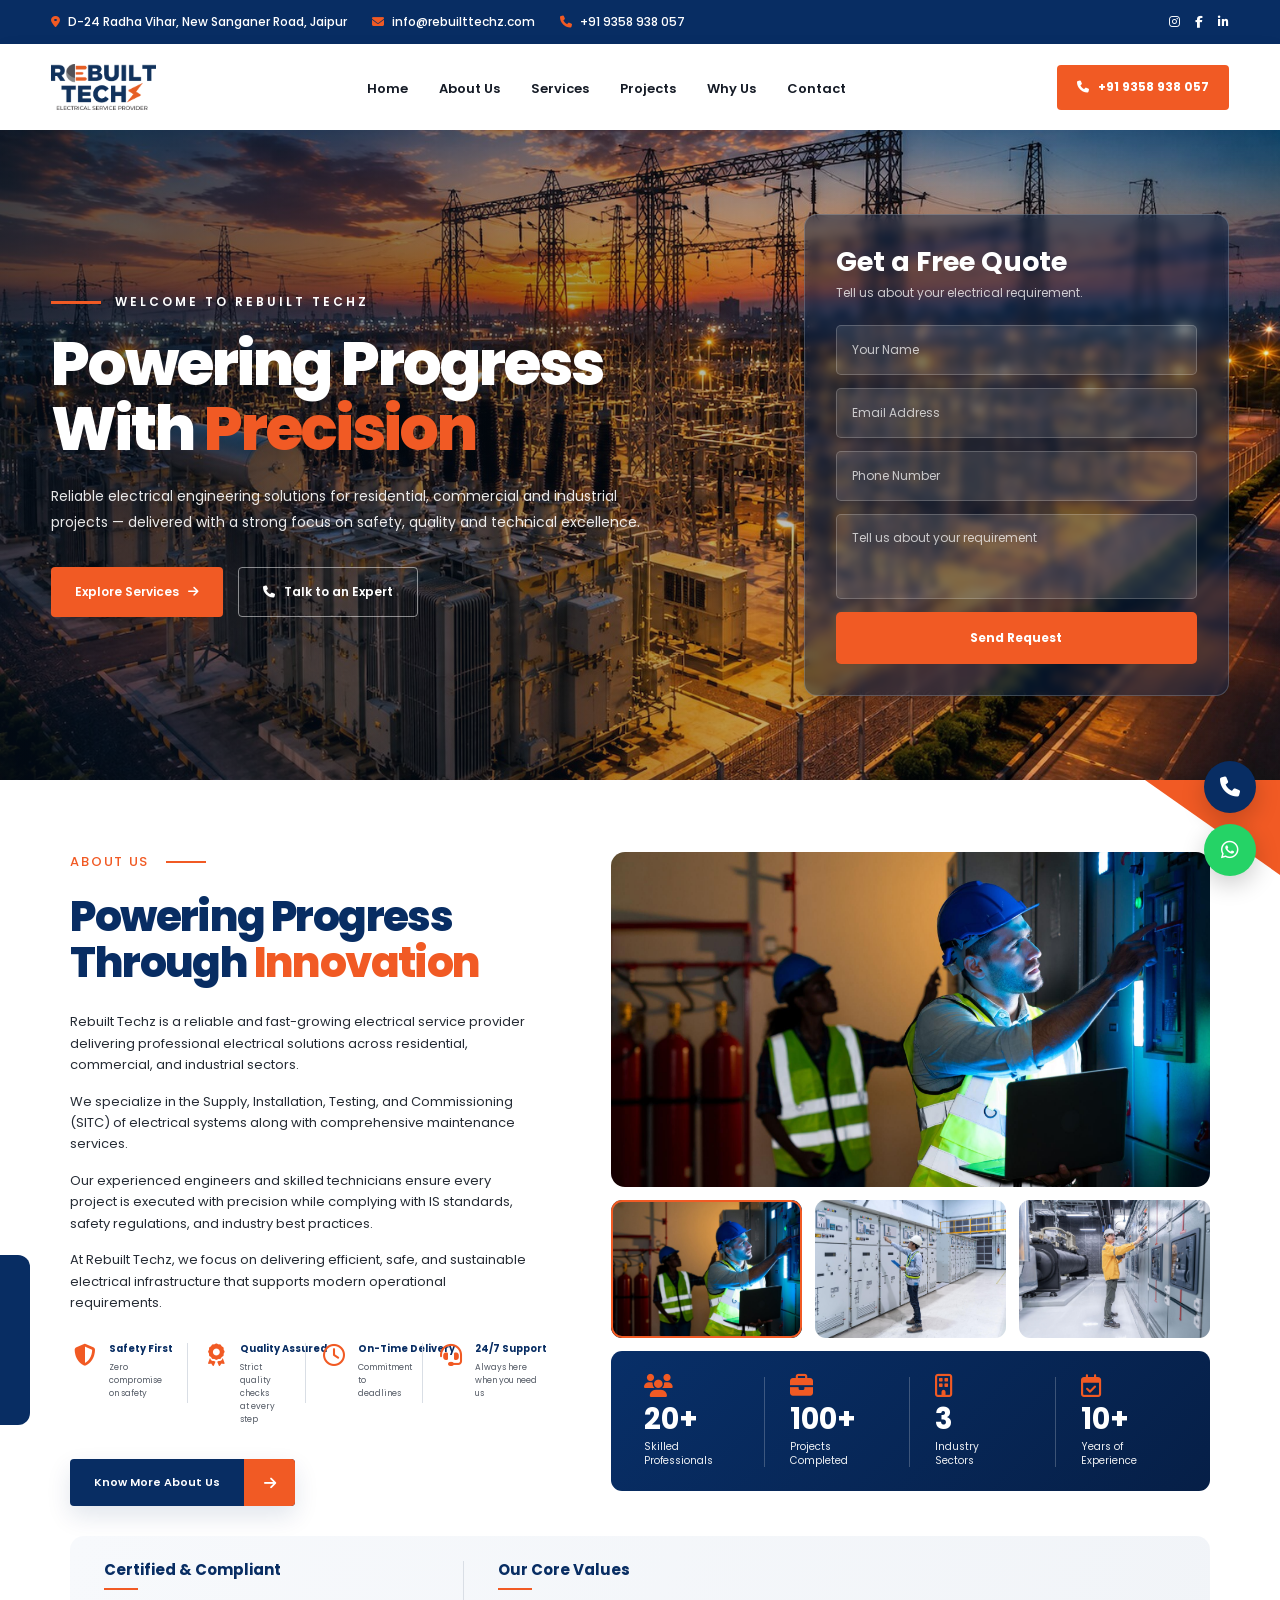
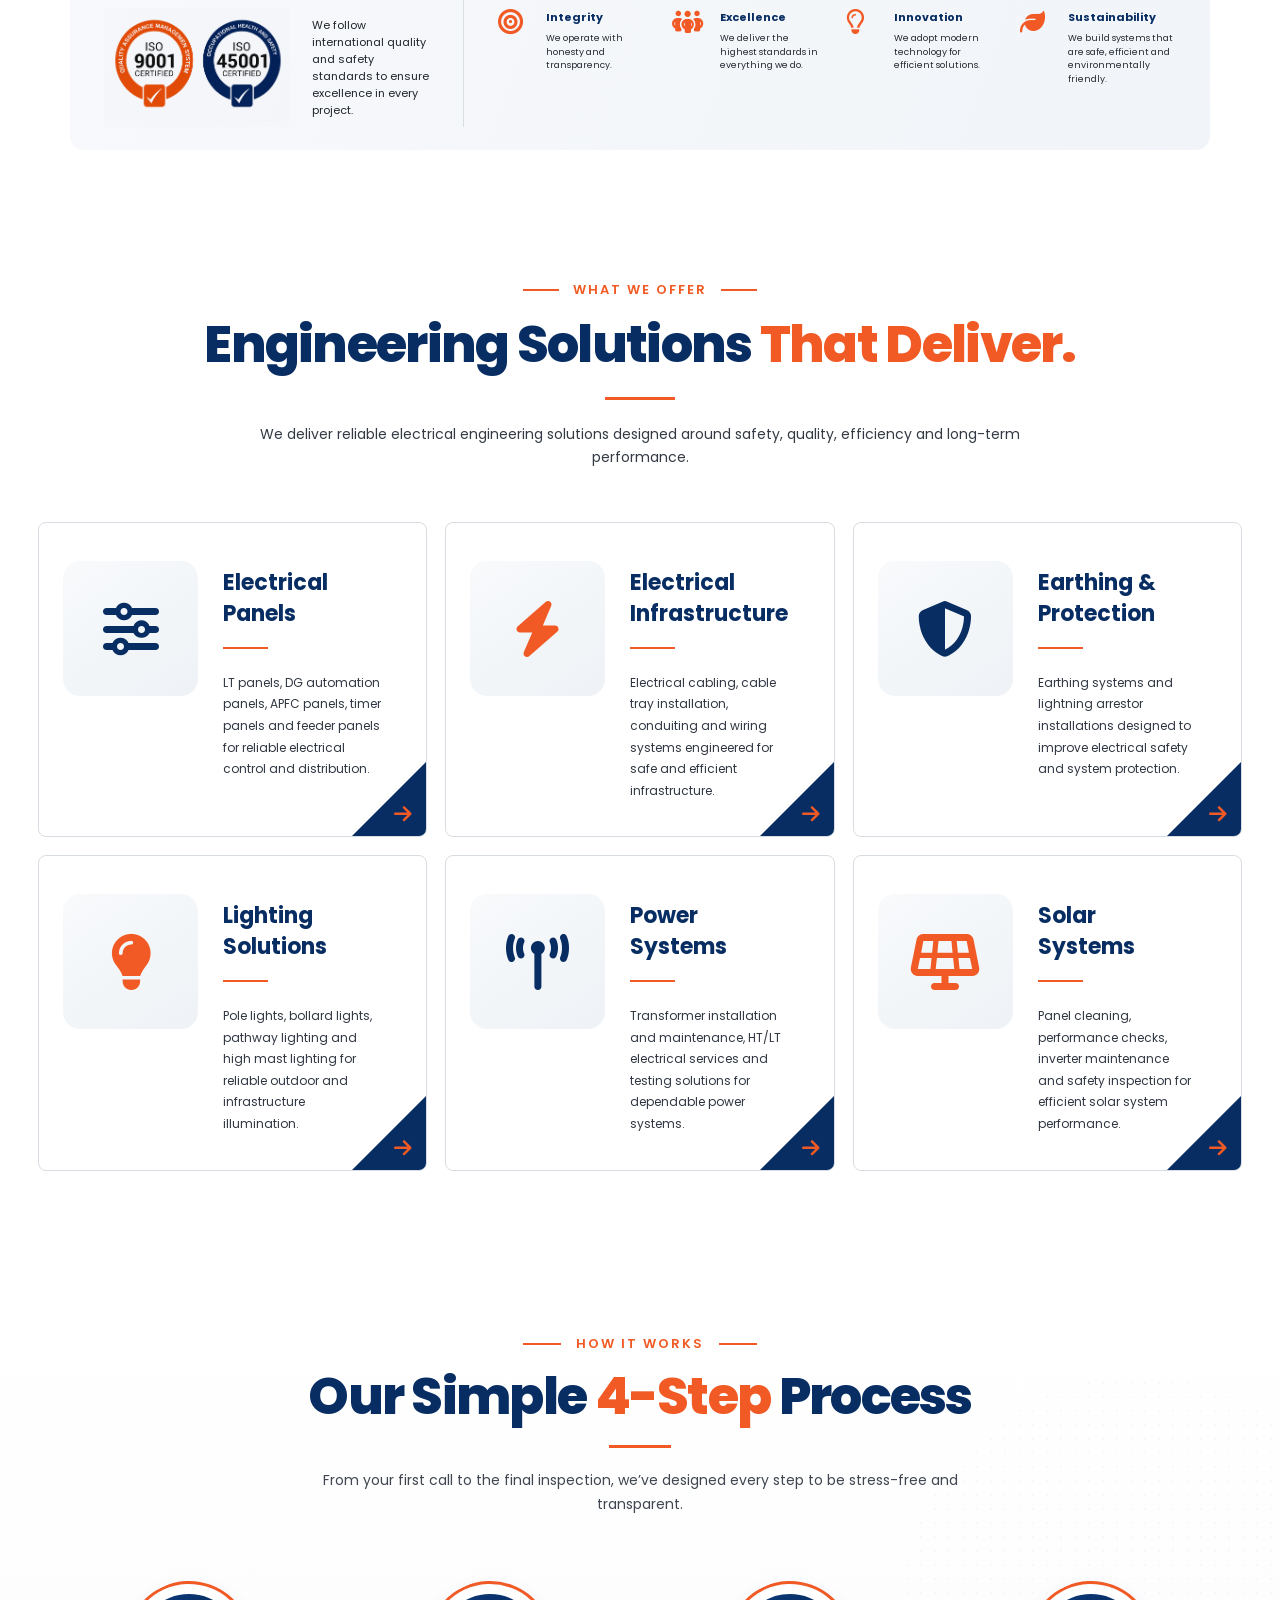
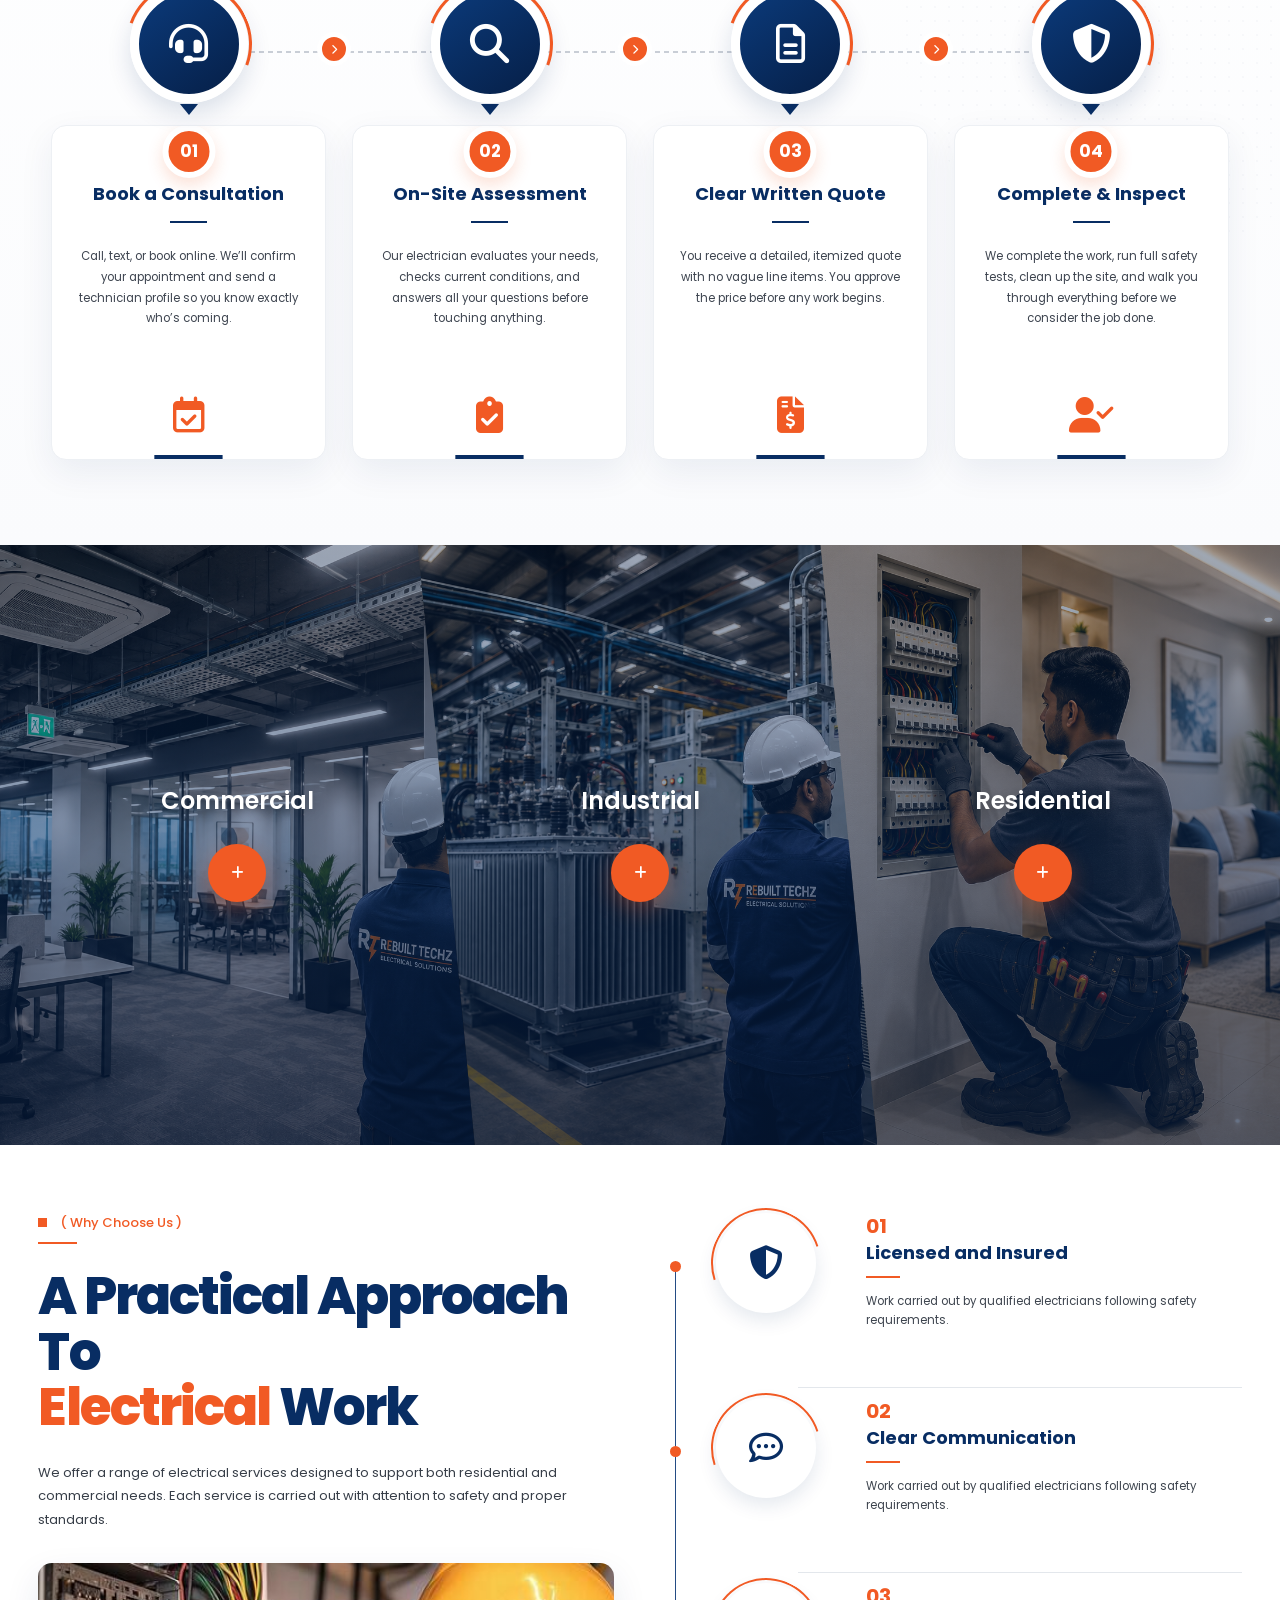
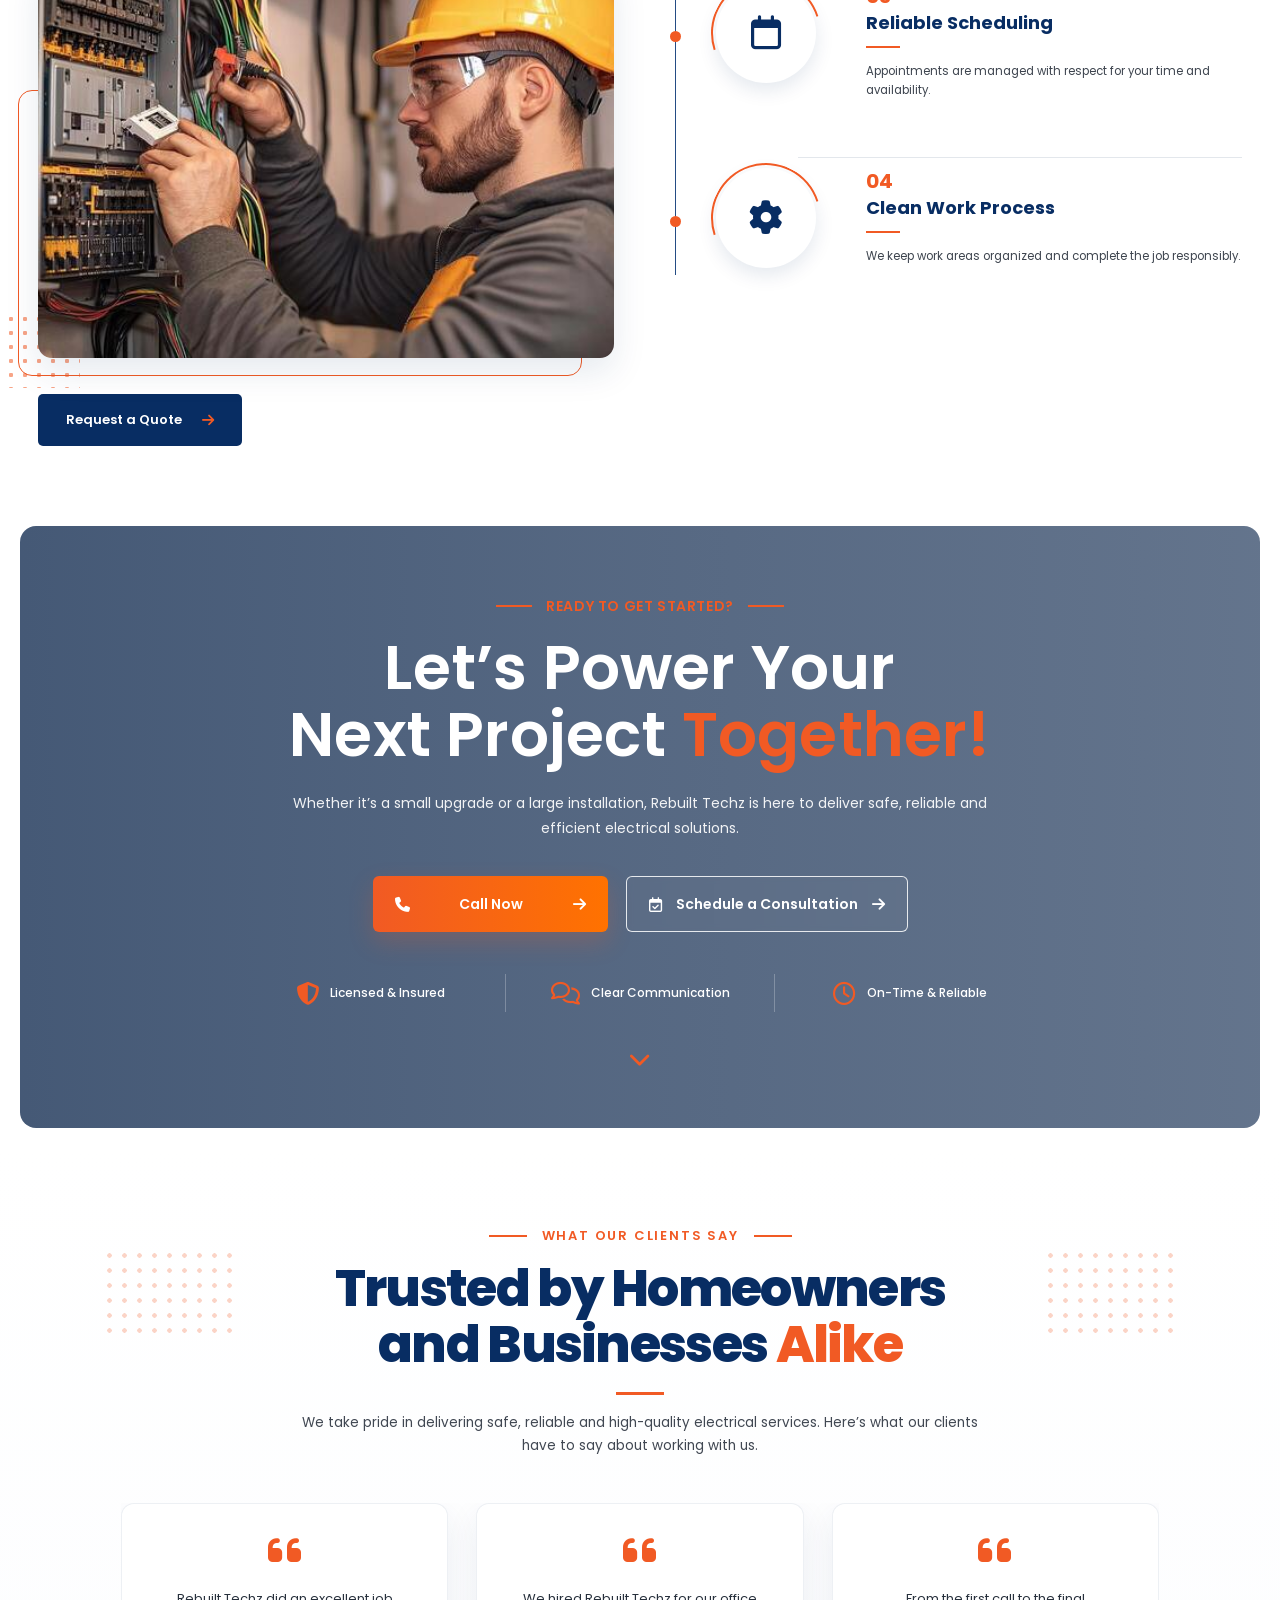
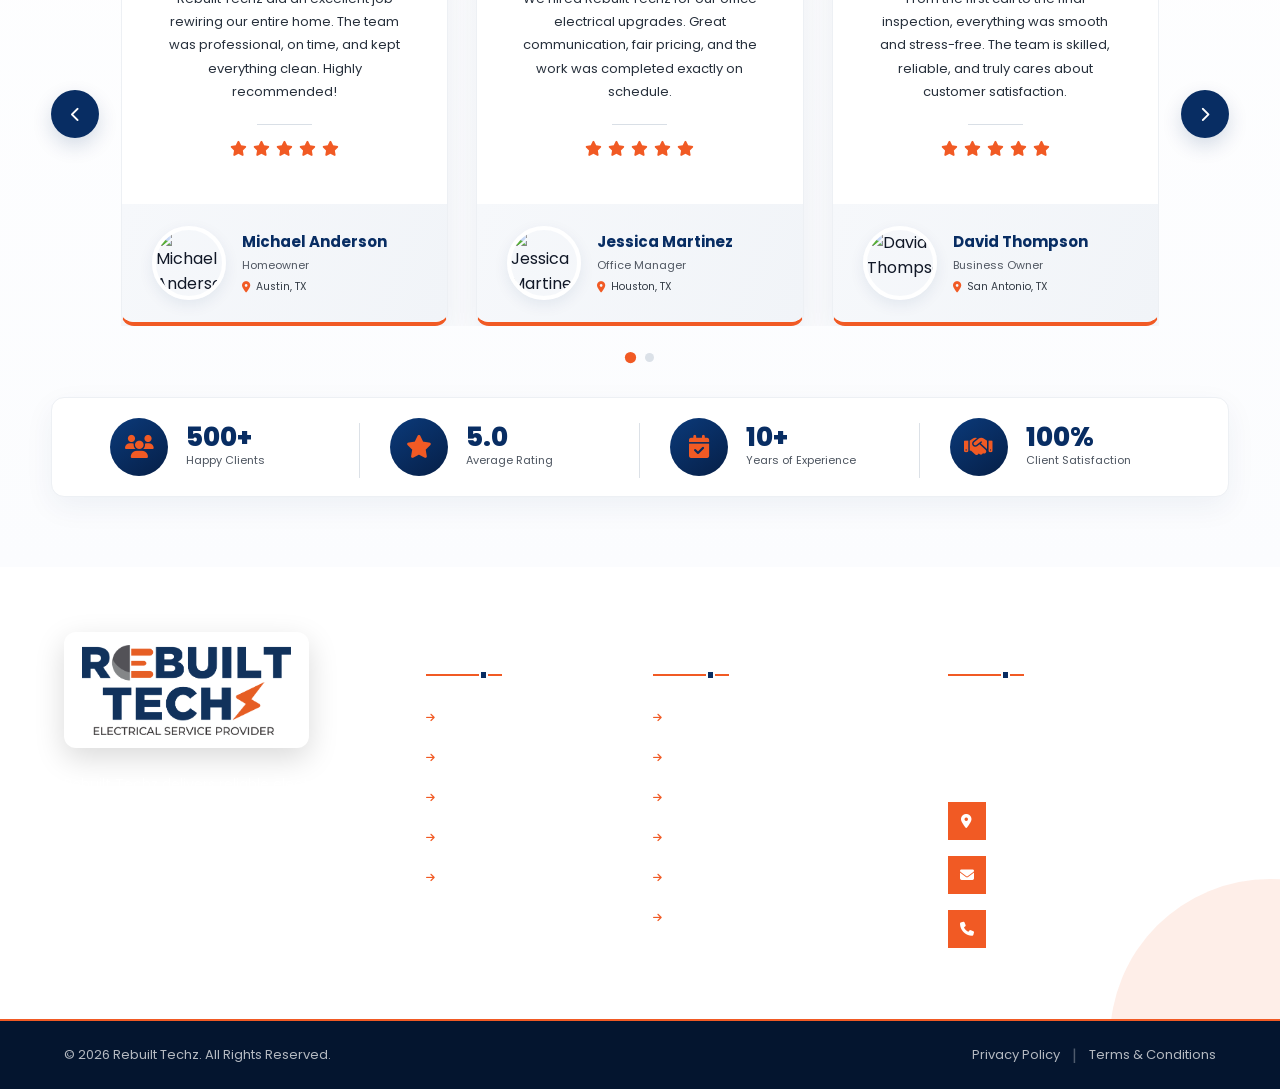
==== commit bf3f478e: "hi" ====
--- a/index.html
+++ b/index.html
@@ -23,6 +23,11 @@
     href="https://cdnjs.cloudflare.com/ajax/libs/font-awesome/6.5.2/css/all.min.css"
   />
 <link rel="stylesheet" href="style.css" />
+<link
+  rel="stylesheet"
+  href="https://cdnjs.cloudflare.com/ajax/libs/font-awesome/6.5.2/css/all.min.css"
+/>
+
 </head>
 
 <body>
@@ -935,13 +940,68 @@
 </section>
 
 
+
+<section class="sector-section">
+
+  <a href="commercial.html" class="sector-card commercial-card">
+    <div class="sector-overlay"></div>
+
+    <div class="sector-content">
+      <!-- <i class="fa-solid fa-bolt sector-bolt"></i> -->
+      <h3>Commercial</h3>
+
+      <span class="sector-btn">
+        <i class="fa-solid fa-plus"></i>
+      </span>
+    </div>
+  </a>
+
+
+  <a href="industrial.html" class="sector-card industrial-card">
+    <div class="sector-overlay"></div>
+
+    <div class="sector-content">
+      <!-- <i class="fa-solid fa-bolt sector-bolt"></i> -->
+      <h3>Industrial</h3>
+
+      <span class="sector-btn">
+        <i class="fa-solid fa-plus"></i>
+      </span>
+    </div>
+  </a>
+
+
+  <a href="residential.html" class="sector-card residential-card">
+    <div class="sector-overlay"></div>
+
+    <div class="sector-content">
+      <!-- <i class="fa-solid fa-bolt sector-bolt"></i> -->
+      <h3>Residential</h3>
+
+      <span class="sector-btn">
+        <i class="fa-solid fa-plus"></i>
+      </span>
+    </div>
+  </a>
+
+</section>
+
+<!-- =====================================================
+     WHY CHOOSE US
+====================================================== -->
+
 <section class="why-sec" id="why-us">
 
   <div class="why-wrap">
 
-    <!-- LEFT SIDE -->
+
+    <!-- =================================================
+         LEFT SIDE
+    ================================================== -->
+
     <div class="why-left">
 
+      <!-- Small Label -->
       <div class="why-kicker">
         <span class="why-dot"></span>
         <p>( Why Choose Us )</p>
@@ -949,51 +1009,85 @@
 
       <span class="why-kicker-line"></span>
 
+
+      <!-- Heading -->
       <h2>
-        A Practical Approach To
+        A Practical Approach To<br>
         <span>Electrical</span> Work
       </h2>
 
+
+      <!-- Description -->
       <p class="why-intro">
         We offer a range of electrical services designed to support
-        both residential and commercial needs. Each service is
-        carried out with attention to safety and proper standards.
+        both residential and commercial needs. Each service is carried
+        out with attention to safety and proper standards.
       </p>
 
+
+      <!-- Image -->
       <div class="why-image-box">
+
         <img
           src="image/why.jpeg"
           alt="Rebuilt Techz electrical professionals"
         >
-      </div>
-
+
+      </div>
+
+
+      <!-- CTA -->
       <a href="#contact" class="why-btn">
+
         <span>Request a Quote</span>
+
         <i class="fa-solid fa-arrow-right"></i>
+
       </a>
 
     </div>
 
 
-    <!-- RIGHT SIDE -->
+
+    <!-- =================================================
+         RIGHT SIDE
+    ================================================== -->
+
     <div class="why-right">
 
-      <!-- TIMELINE -->
-      <div class="why-timeline"></div>
-
-
-      <!-- ITEM 01 -->
+
+      <!-- Vertical timeline line -->
+      <div
+        class="why-timeline"
+        aria-hidden="true"
+      ></div>
+
+
+
+      <!-- =================================================
+           ITEM 01
+      ================================================== -->
+
       <div class="why-item">
 
         <div class="why-icon-side">
 
-          <div class="why-node"></div>
-
+          <!-- Timeline orange dot -->
+          <span
+            class="why-node"
+            aria-hidden="true"
+          ></span>
+
+
+          <!-- Icon -->
           <div class="why-icon-circle">
+
             <i class="fa-solid fa-shield-halved"></i>
-          </div>
-
-        </div>
+
+          </div>
+
+        </div>
+
 
         <div class="why-content">
 
@@ -1013,18 +1107,29 @@
       </div>
 
 
-      <!-- ITEM 02 -->
+
+      <!-- =================================================
+           ITEM 02
+      ================================================== -->
+
       <div class="why-item">
 
         <div class="why-icon-side">
 
-          <div class="why-node"></div>
+          <span
+            class="why-node"
+            aria-hidden="true"
+          ></span>
+
 
           <div class="why-icon-circle">
+
             <i class="fa-regular fa-comment-dots"></i>
-          </div>
-
-        </div>
+
+          </div>
+
+        </div>
+
 
         <div class="why-content">
 
@@ -1044,18 +1149,29 @@
       </div>
 
 
-      <!-- ITEM 03 -->
+
+      <!-- =================================================
+           ITEM 03
+      ================================================== -->
+
       <div class="why-item">
 
         <div class="why-icon-side">
 
-          <div class="why-node"></div>
+          <span
+            class="why-node"
+            aria-hidden="true"
+          ></span>
+
 
           <div class="why-icon-circle">
+
             <i class="fa-regular fa-calendar"></i>
-          </div>
-
-        </div>
+
+          </div>
+
+        </div>
+
 
         <div class="why-content">
 
@@ -1075,18 +1191,29 @@
       </div>
 
 
-      <!-- ITEM 04 -->
+
+      <!-- =================================================
+           ITEM 04
+      ================================================== -->
+
       <div class="why-item">
 
         <div class="why-icon-side">
 
-          <div class="why-node"></div>
+          <span
+            class="why-node"
+            aria-hidden="true"
+          ></span>
+
 
           <div class="why-icon-circle">
+
             <i class="fa-solid fa-gear"></i>
-          </div>
-
-        </div>
+
+          </div>
+
+        </div>
+
 
         <div class="why-content">
 
@@ -1105,11 +1232,715 @@
 
       </div>
 
+
     </div>
 
   </div>
 
 </section>
+
+
+<section class="parallax-cta" id="project-cta">
+
+  <div class="parallax-cta-overlay"></div>
+
+  <div class="parallax-cta-content">
+
+    <!-- KICKER -->
+    <div class="parallax-cta-kicker">
+      <span></span>
+      <p>READY TO GET STARTED?</p>
+      <span></span>
+    </div>
+
+    <!-- HEADING -->
+    <h2>
+      Let’s Power Your
+      <br>
+      Next Project <span>Together!</span>
+    </h2>
+
+    <!-- DESCRIPTION -->
+    <p class="parallax-cta-text">
+      Whether it’s a small upgrade or a large installation,
+      Rebuilt Techz is here to deliver safe, reliable and
+      efficient electrical solutions.
+    </p>
+
+    <!-- BUTTONS -->
+    <div class="parallax-cta-buttons">
+
+      <a href="tel:+919358938057" class="cta-btn cta-btn-orange">
+        <i class="fa-solid fa-phone"></i>
+
+        <span>Call Now</span>
+
+        <i class="fa-solid fa-arrow-right"></i>
+      </a>
+
+      <a href="#contact" class="cta-btn cta-btn-outline">
+        <i class="fa-regular fa-calendar-check"></i>
+
+        <span>Schedule a Consultation</span>
+
+        <i class="fa-solid fa-arrow-right"></i>
+      </a>
+
+    </div>
+
+    <!-- FEATURES -->
+    <div class="parallax-cta-features">
+
+      <div class="parallax-feature">
+        <i class="fa-solid fa-shield-halved"></i>
+        <span>Licensed &amp; Insured</span>
+      </div>
+
+      <div class="feature-divider"></div>
+
+      <div class="parallax-feature">
+        <i class="fa-regular fa-comments"></i>
+        <span>Clear Communication</span>
+      </div>
+
+      <div class="feature-divider"></div>
+
+      <div class="parallax-feature">
+        <i class="fa-regular fa-clock"></i>
+        <span>On-Time &amp; Reliable</span>
+      </div>
+
+    </div>
+
+    <!-- BOTTOM ARROW -->
+    <a href="#contact" class="parallax-scroll-arrow" aria-label="Scroll down">
+      <i class="fa-solid fa-chevron-down"></i>
+    </a>
+
+  </div>
+
+</section>
+
+<section class="testimonial-sec" id="testimonials">
+
+  <div class="testimonial-container">
+
+    <!-- =========================
+         SECTION HEADER
+    ========================== -->
+    <div class="testimonial-head">
+
+      <div class="testimonial-kicker">
+        <span></span>
+        <p>WHAT OUR CLIENTS SAY</p>
+        <span></span>
+      </div>
+
+      <h2>
+        Trusted by Homeowners
+        <br>
+        and Businesses <span>Alike</span>
+      </h2>
+
+      <div class="testimonial-title-line"></div>
+
+      <p class="testimonial-subtitle">
+        We take pride in delivering safe, reliable and high-quality
+        electrical services. Here’s what our clients have to say
+        about working with us.
+      </p>
+
+    </div>
+
+
+    <!-- =========================
+         TESTIMONIAL SLIDER
+    ========================== -->
+    <div class="testimonial-slider-wrap">
+
+
+      <!-- PREVIOUS BUTTON -->
+      <button
+        type="button"
+        class="testimonial-nav testimonial-prev"
+        aria-label="Previous testimonial"
+      >
+        <i class="fa-solid fa-chevron-left"></i>
+      </button>
+
+
+      <!-- SLIDER VIEWPORT -->
+      <div class="testimonial-viewport">
+
+        <div class="testimonial-track">
+
+
+          <!-- =====================
+               TESTIMONIAL 01
+          ====================== -->
+          <article class="testimonial-card">
+
+            <div class="testimonial-body">
+
+              <!-- Font Awesome Quote -->
+              <div class="quote-icon">
+                <i class="fa-solid fa-quote-left"></i>
+              </div>
+
+              <p class="testimonial-text">
+                Rebuilt Techz did an excellent job rewiring our entire
+                home. The team was professional, on time, and kept
+                everything clean. Highly recommended!
+              </p>
+
+              <span class="testimonial-divider"></span>
+
+
+              <!-- Font Awesome Stars -->
+              <div
+                class="testimonial-stars"
+                aria-label="5 star rating"
+              >
+                <i class="fa-solid fa-star"></i>
+                <i class="fa-solid fa-star"></i>
+                <i class="fa-solid fa-star"></i>
+                <i class="fa-solid fa-star"></i>
+                <i class="fa-solid fa-star"></i>
+              </div>
+
+            </div>
+
+
+            <!-- CLIENT -->
+            <div class="testimonial-user">
+
+              <img
+                src="image/client-1.jpg"
+                alt="Michael Anderson"
+              >
+
+              <div class="testimonial-user-info">
+
+                <h4>Michael Anderson</h4>
+
+                <p>Homeowner</p>
+
+                <span>
+                  <i class="fa-solid fa-location-dot"></i>
+                  Austin, TX
+                </span>
+
+              </div>
+
+            </div>
+
+          </article>
+
+
+
+          <!-- =====================
+               TESTIMONIAL 02
+          ====================== -->
+          <article class="testimonial-card">
+
+            <div class="testimonial-body">
+
+              <div class="quote-icon">
+                <i class="fa-solid fa-quote-left"></i>
+              </div>
+
+              <p class="testimonial-text">
+                We hired Rebuilt Techz for our office electrical
+                upgrades. Great communication, fair pricing, and
+                the work was completed exactly on schedule.
+              </p>
+
+              <span class="testimonial-divider"></span>
+
+              <div
+                class="testimonial-stars"
+                aria-label="5 star rating"
+              >
+                <i class="fa-solid fa-star"></i>
+                <i class="fa-solid fa-star"></i>
+                <i class="fa-solid fa-star"></i>
+                <i class="fa-solid fa-star"></i>
+                <i class="fa-solid fa-star"></i>
+              </div>
+
+            </div>
+
+
+            <div class="testimonial-user">
+
+              <img
+                src="image/client-2.jpg"
+                alt="Jessica Martinez"
+              >
+
+              <div class="testimonial-user-info">
+
+                <h4>Jessica Martinez</h4>
+
+                <p>Office Manager</p>
+
+                <span>
+                  <i class="fa-solid fa-location-dot"></i>
+                  Houston, TX
+                </span>
+
+              </div>
+
+            </div>
+
+          </article>
+
+
+
+          <!-- =====================
+               TESTIMONIAL 03
+          ====================== -->
+          <article class="testimonial-card">
+
+            <div class="testimonial-body">
+
+              <div class="quote-icon">
+                <i class="fa-solid fa-quote-left"></i>
+              </div>
+
+              <p class="testimonial-text">
+                From the first call to the final inspection,
+                everything was smooth and stress-free. The team
+                is skilled, reliable, and truly cares about
+                customer satisfaction.
+              </p>
+
+              <span class="testimonial-divider"></span>
+
+              <div
+                class="testimonial-stars"
+                aria-label="5 star rating"
+              >
+                <i class="fa-solid fa-star"></i>
+                <i class="fa-solid fa-star"></i>
+                <i class="fa-solid fa-star"></i>
+                <i class="fa-solid fa-star"></i>
+                <i class="fa-solid fa-star"></i>
+              </div>
+
+            </div>
+
+
+            <div class="testimonial-user">
+
+              <img
+                src="image/client-3.jpg"
+                alt="David Thompson"
+              >
+
+              <div class="testimonial-user-info">
+
+                <h4>David Thompson</h4>
+
+                <p>Business Owner</p>
+
+                <span>
+                  <i class="fa-solid fa-location-dot"></i>
+                  San Antonio, TX
+                </span>
+
+              </div>
+
+            </div>
+
+          </article>
+
+
+
+          <!-- =====================
+               TESTIMONIAL 04
+          ====================== -->
+          <article class="testimonial-card">
+
+            <div class="testimonial-body">
+
+              <div class="quote-icon">
+                <i class="fa-solid fa-quote-left"></i>
+              </div>
+
+              <p class="testimonial-text">
+                The team handled our electrical maintenance
+                professionally and explained every step clearly.
+                The overall service was efficient and reliable.
+              </p>
+
+              <span class="testimonial-divider"></span>
+
+              <div
+                class="testimonial-stars"
+                aria-label="5 star rating"
+              >
+                <i class="fa-solid fa-star"></i>
+                <i class="fa-solid fa-star"></i>
+                <i class="fa-solid fa-star"></i>
+                <i class="fa-solid fa-star"></i>
+                <i class="fa-solid fa-star"></i>
+              </div>
+
+            </div>
+
+
+            <div class="testimonial-user">
+
+              <img
+                src="image/client-4.jpg"
+                alt="Robert Wilson"
+              >
+
+              <div class="testimonial-user-info">
+
+                <h4>Robert Wilson</h4>
+
+                <p>Facility Manager</p>
+
+                <span>
+                  <i class="fa-solid fa-location-dot"></i>
+                  Jaipur
+                </span>
+
+              </div>
+
+            </div>
+
+          </article>
+
+
+        </div>
+      </div>
+
+
+      <!-- NEXT BUTTON -->
+      <button
+        type="button"
+        class="testimonial-nav testimonial-next"
+        aria-label="Next testimonial"
+      >
+        <i class="fa-solid fa-chevron-right"></i>
+      </button>
+
+    </div>
+
+
+    <!-- =========================
+         SLIDER DOTS
+    ========================== -->
+    <div class="testimonial-dots"></div>
+
+
+
+    <!-- =========================
+         BOTTOM STATS
+    ========================== -->
+    <div class="testimonial-stats">
+
+
+      <!-- STAT 01 -->
+      <div class="testimonial-stat">
+
+        <div class="testimonial-stat-icon">
+          <i class="fa-solid fa-users"></i>
+        </div>
+
+        <div class="testimonial-stat-content">
+          <h3>500+</h3>
+          <p>Happy Clients</p>
+        </div>
+
+      </div>
+
+
+
+      <!-- STAT 02 -->
+      <div class="testimonial-stat">
+
+        <div class="testimonial-stat-icon">
+          <i class="fa-solid fa-star"></i>
+        </div>
+
+        <div class="testimonial-stat-content">
+          <h3>5.0</h3>
+          <p>Average Rating</p>
+        </div>
+
+      </div>
+
+
+
+      <!-- STAT 03 -->
+      <div class="testimonial-stat">
+
+        <div class="testimonial-stat-icon">
+          <i class="fa-solid fa-calendar-check"></i>
+        </div>
+
+        <div class="testimonial-stat-content">
+          <h3>10+</h3>
+          <p>Years of Experience</p>
+        </div>
+
+      </div>
+
+
+
+      <!-- STAT 04 -->
+      <div class="testimonial-stat">
+
+        <div class="testimonial-stat-icon">
+          <i class="fa-solid fa-handshake"></i>
+        </div>
+
+        <div class="testimonial-stat-content">
+          <h3>100%</h3>
+          <p>Client Satisfaction</p>
+        </div>
+
+      </div>
+
+
+    </div>
+
+  </div>
+
+</section>
+
+<footer class="rebuilt-footer">
+
+  <div class="rebuilt-footer-main">
+    <div class="rebuilt-footer-container">
+
+      <!-- =========================
+           BRAND
+      ========================== -->
+      <div class="rebuilt-footer-brand">
+
+        <a href="index.html" class="rebuilt-footer-logo">
+          <img src="image/Rebuilt Techz Logo.png" alt="Rebuilt Techz">
+        </a>
+
+        <p>
+          Rebuilt Techz delivers reliable electrical solutions
+          across residential, commercial and industrial sectors,
+          with a focus on safety, quality and efficient execution.
+        </p>
+
+        <div class="rebuilt-socials">
+
+          <a href="#" aria-label="Facebook">
+            <i class="fa-brands fa-facebook-f"></i>
+          </a>
+
+          <a href="#" aria-label="Instagram">
+            <i class="fa-brands fa-instagram"></i>
+          </a>
+
+          <a href="#" aria-label="LinkedIn">
+            <i class="fa-brands fa-linkedin-in"></i>
+          </a>
+
+          <a href="#" aria-label="YouTube">
+            <i class="fa-brands fa-youtube"></i>
+          </a>
+
+        </div>
+
+      </div>
+
+
+      <!-- =========================
+           QUICK LINKS
+      ========================== -->
+      <div class="rebuilt-footer-col">
+
+        <h3>Quick Links</h3>
+        <div class="rebuilt-heading-line"></div>
+
+        <ul>
+          <li>
+            <a href="index.html">
+              <i class="fa-solid fa-arrow-right"></i>
+              Home
+            </a>
+          </li>
+
+          <li>
+            <a href="about.html">
+              <i class="fa-solid fa-arrow-right"></i>
+              About Us
+            </a>
+          </li>
+
+          <li>
+            <a href="services.html">
+              <i class="fa-solid fa-arrow-right"></i>
+              Services
+            </a>
+          </li>
+
+          <li>
+            <a href="projects.html">
+              <i class="fa-solid fa-arrow-right"></i>
+              Projects
+            </a>
+          </li>
+
+          <li>
+            <a href="contact.html">
+              <i class="fa-solid fa-arrow-right"></i>
+              Contact Us
+            </a>
+          </li>
+        </ul>
+
+      </div>
+
+
+      <!-- =========================
+           SERVICES
+      ========================== -->
+      <div class="rebuilt-footer-col">
+
+        <h3>Our Services</h3>
+        <div class="rebuilt-heading-line"></div>
+
+        <ul>
+          <li>
+            <a href="services.html">
+              <i class="fa-solid fa-arrow-right"></i>
+              Electrical Panels
+            </a>
+          </li>
+
+          <li>
+            <a href="services.html">
+              <i class="fa-solid fa-arrow-right"></i>
+              Electrical Infrastructure
+            </a>
+          </li>
+
+          <li>
+            <a href="services.html">
+              <i class="fa-solid fa-arrow-right"></i>
+              Earthing & Protection
+            </a>
+          </li>
+
+          <li>
+            <a href="services.html">
+              <i class="fa-solid fa-arrow-right"></i>
+              Lighting Solutions
+            </a>
+          </li>
+
+          <li>
+            <a href="services.html">
+              <i class="fa-solid fa-arrow-right"></i>
+              Power Systems
+            </a>
+          </li>
+
+          <li>
+            <a href="services.html">
+              <i class="fa-solid fa-arrow-right"></i>
+              Solar Systems
+            </a>
+          </li>
+        </ul>
+
+      </div>
+
+
+      <!-- =========================
+           CONTACT
+      ========================== -->
+      <div class="rebuilt-footer-col rebuilt-contact">
+
+        <h3>Get In Touch!</h3>
+        <div class="rebuilt-heading-line"></div>
+
+        <p class="rebuilt-contact-intro">
+          Have an electrical requirement or upcoming project?
+          Connect with our team.
+        </p>
+
+
+        <div class="rebuilt-contact-row">
+
+          <span class="rebuilt-contact-icon">
+            <i class="fa-solid fa-location-dot"></i>
+          </span>
+
+          <span>
+            Jaipur, Rajasthan, India
+          </span>
+
+        </div>
+
+
+        <div class="rebuilt-contact-row">
+
+          <span class="rebuilt-contact-icon">
+            <i class="fa-solid fa-envelope"></i>
+          </span>
+
+          <a href="mailto:info@rebuilttechz.com">
+            info@rebuilttechz.com
+          </a>
+
+        </div>
+
+
+        <div class="rebuilt-contact-row">
+
+          <span class="rebuilt-contact-icon">
+            <i class="fa-solid fa-phone"></i>
+          </span>
+
+          <a href="tel:+919358938057">
+            +91 93589 38057
+          </a>
+
+        </div>
+
+      </div>
+
+    </div>
+  </div>
+
+
+  <!-- =========================
+       BOTTOM
+  ========================== -->
+  <div class="rebuilt-footer-bottom">
+
+    <div class="rebuilt-footer-bottom-inner">
+
+      <p>
+        © 2026 Rebuilt Techz. All Rights Reserved.
+      </p>
+
+      <div>
+        <a href="#">Privacy Policy</a>
+        <span>|</span>
+        <a href="#">Terms & Conditions</a>
+      </div>
+
+    </div>
+
+  </div>
+
+</footer>
+
+
 <script src="index.js"></script>
 </body>
 </html>
--- a/style.css
+++ b/style.css
@@ -3180,16 +3180,14 @@
 }
 
 
-/* =========================================================
-   WHY CHOOSE US
-   FINAL REFERENCE-MATCH CSS
-========================================================= */
+/* =====================================================
+   WHY CHOOSE US - FINAL CLEAN CSS
+===================================================== */
 
 .why-sec {
   position: relative;
   width: 100%;
-
-  padding: 68px 0 58px;
+  padding: 68px 0 60px;
 
   background: #ffffff;
 
@@ -3199,47 +3197,44 @@
 }
 
 
-/* =========================================================
-   MAIN LAYOUT
-========================================================= */
+/* =====================================================
+   MAIN WRAPPER
+===================================================== */
 
 .why-wrap {
-  width: min(1420px, 90%);
-
+  width: min(1500px, 94%);
   margin: 0 auto;
 
   display: grid;
 
   grid-template-columns:
-    minmax(0, 0.94fr)
-    minmax(0, 1.06fr);
-
-  gap: 78px;
+    minmax(0, 1fr)
+    minmax(0, 1fr);
+
+  gap: 52px;
 
   align-items: start;
 }
 
 
-/* =========================================================
-   LEFT
-========================================================= */
+/* =====================================================
+   LEFT SIDE
+===================================================== */
 
 .why-left {
   min-width: 0;
 }
 
 
-/* =====================
-   SMALL LABEL
-===================== */
+/* kicker */
 
 .why-kicker {
   display: flex;
   align-items: center;
 
-  gap: 15px;
-
-  margin-bottom: 11px;
+  gap: 13px;
+
+  margin-bottom: 9px;
 }
 
 
@@ -3247,9 +3242,9 @@
   width: 9px;
   height: 9px;
 
+  flex-shrink: 0;
+
   background: #f15a24;
-
-  flex-shrink: 0;
 }
 
 
@@ -3258,41 +3253,38 @@
 
   color: #f15a24;
 
-  font-size: 15px;
-  font-weight: 400;
-
-  line-height: 1;
+  font-size: 13px;
+  font-weight: 500;
 }
 
 
 .why-kicker-line {
   display: block;
 
-  width: 43px;
+  width: 39px;
   height: 2px;
 
-  margin-bottom: 27px;
+  margin-bottom: 24px;
 
   background: #f15a24;
 }
 
 
-/* =========================================================
+/* =====================================================
    HEADING
-========================================================= */
+===================================================== */
 
 .why-left h2 {
-  max-width: 680px;
-
-  margin: 0 0 27px;
+  max-width: 720px;
+
+  margin: 0 0 26px;
 
   color: #082d63;
 
-  font-size: clamp(47px, 4vw, 61px);
-
-  line-height: 1.08;
-
-  letter-spacing: -2px;
+  font-size: 52px;
+  line-height: 1.07;
+
+  letter-spacing: -1.9px;
 
   font-weight: 800;
 }
@@ -3303,69 +3295,88 @@
 }
 
 
-/* =========================================================
+/* =====================================================
    INTRO TEXT
-========================================================= */
+===================================================== */
 
 .why-intro {
-  max-width: 620px;
-
-  margin: 0 0 35px;
-
-  color: #303640;
-
-  font-size: 14px;
-
+  max-width: 610px;
+
+  margin: 0 0 32px;
+
+  color: #373e48;
+
+  font-size: 13px;
   line-height: 1.8;
 
   font-weight: 400;
 }
 
 
-/* =========================================================
+/* =====================================================
    IMAGE
-========================================================= */
+===================================================== */
 
 .why-image-box {
   position: relative;
 
   width: 100%;
-  max-width: 620px;
-
-  height: 425px;
+  max-width: 610px;
+  height: 395px;
 
   overflow: visible;
 
-  border-radius: 15px;
-}
-
-
-/* orange outline behind */
+  z-index: 2;
+}
+
+
+/* orange outline */
 
 .why-image-box::before {
   content: "";
 
   position: absolute;
 
-  left: -23px;
+  left: -20px;
   bottom: -18px;
 
-  width: calc(100% - 12px);
+  width: calc(100% - 14px);
   height: 72%;
 
   border: 1.5px solid #f15a24;
-
-  border-radius: 15px;
-
-  z-index: 0;
+  border-radius: 14px;
+
+  z-index: -1;
+}
+
+
+/* dotted decoration */
+
+.why-image-box::after {
+  content: "";
+
+  position: absolute;
+
+  left: -48px;
+  bottom: -30px;
+
+  width: 90px;
+  height: 76px;
+
+  background:
+    radial-gradient(
+      circle,
+      rgba(241, 90, 36, 0.55) 2px,
+      transparent 2.4px
+    );
+
+  background-size: 14px 14px;
+
+  z-index: -2;
 }
 
 
 .why-image-box img {
-  position: relative;
-
-  z-index: 2;
-
   width: 100%;
   height: 100%;
 
@@ -3374,55 +3385,29 @@
   object-fit: cover;
   object-position: center;
 
-  border-radius: 15px;
+  border-radius: 14px;
 
   box-shadow:
-    0 15px 35px rgba(8, 45, 99, 0.08);
-}
-
-
-/* dotted decoration */
-
-.why-image-box::after {
-  content: "";
-
-  position: absolute;
-
-  left: -52px;
-  bottom: -22px;
-
-  width: 100px;
-  height: 90px;
-
-  background-image:
-    radial-gradient(
-      circle,
-      rgba(241, 90, 36, 0.55) 3px,
-      transparent 3px
-    );
-
-  background-size: 18px 18px;
-
-  z-index: 1;
-}
-
-
-/* =========================================================
-   CTA
-========================================================= */
+    0 14px 34px rgba(8, 45, 99, 0.10);
+}
+
+
+/* =====================================================
+   BUTTON
+===================================================== */
 
 .why-btn {
-  margin-top: 32px;
-
-  min-height: 55px;
-
-  padding: 0 31px;
+  margin-top: 36px;
+
+  height: 52px;
+
+  padding: 0 28px;
 
   display: inline-flex;
   align-items: center;
   justify-content: center;
 
-  gap: 22px;
+  gap: 20px;
 
   border-radius: 5px;
 
@@ -3432,22 +3417,21 @@
 
   text-decoration: none;
 
-  font-size: 14px;
-
+  font-size: 13px;
   font-weight: 600;
 
   transition:
-    background 0.3s ease,
-    transform 0.3s ease;
+    transform 0.25s ease,
+    background 0.25s ease;
 }
 
 
 .why-btn i {
   color: #f15a24;
 
-  font-size: 16px;
-
-  transition: transform 0.3s ease;
+  font-size: 14px;
+
+  transition: transform 0.25s ease;
 }
 
 
@@ -3464,35 +3448,36 @@
 
 
 /* =========================================================
-   RIGHT SIDE
-========================================================= */
-
-.why-right {
+   WHY CHOOSE US - RIGHT SIDE
+   FINAL REFERENCE MATCH
+========================================================= */
+
+.why-sec .why-right {
   position: relative;
-
+  width: 100%;
+  max-width: 650px;
   min-width: 0;
-
-  padding-top: 0;
-}
-
-
-/* =========================================================
-   VERTICAL LINE
-========================================================= */
-
-.why-timeline {
+  padding: 0;
+}
+
+
+/* =========================================================
+   VERTICAL TIMELINE
+   Reference: circle ke LEFT side
+========================================================= */
+
+.why-sec .why-right .why-timeline {
   position: absolute;
 
-  left: 65px;
-
-  top: 68px;
-  bottom: 86px;
-
-  width: 1.5px;
-
-  background: #214a83;
-
-  z-index: 0;
+  left: 9px;
+  top: 54px;
+  bottom: 68px;
+
+  width: 1px;
+
+  background: #244c84;
+
+  z-index: 1;
 }
 
 
@@ -3500,29 +3485,51 @@
    EACH ROW
 ========================================================= */
 
-.why-item {
+.why-sec .why-right .why-item {
   position: relative;
 
   display: grid;
 
   grid-template-columns:
-    140px minmax(0, 1fr);
-
-  column-gap: 33px;
-
-  min-height: 215px;
-
-  padding-bottom: 26px;
+    120px minmax(0, 1fr);
+
+  column-gap: 80px;
+
+  min-height: 175px;
+
+  margin: 0;
+  padding: 0 0 22px;
+
+  border: 0;
 
   z-index: 2;
 }
 
 
-.why-item:not(:last-child) {
-  margin-bottom: 6px;
-
-  border-bottom:
-    1px solid #dfe4ea;
+/* row spacing */
+
+.why-sec .why-right .why-item:not(:last-child) {
+  margin-bottom: 10px;
+}
+
+
+/* horizontal separator
+   Reference me icon ke BAAD start hoti hai
+*/
+
+.why-sec .why-right .why-item:not(:last-child)::after {
+  content: "";
+
+  position: absolute;
+
+  left: 132px;
+  right: 0;
+  bottom: 0;
+
+  width: auto;
+  height: 1px;
+
+  background: #e3e7ec;
 }
 
 
@@ -3530,41 +3537,56 @@
    ICON COLUMN
 ========================================================= */
 
-.why-icon-side {
+.why-sec .why-icon-side {
   position: relative;
 
+  width: 150px;
+
   display: flex;
-  justify-content: flex-start;
+
+  justify-content: flex-end;
   align-items: flex-start;
 }
 
 
-/* orange timeline point */
-
-.why-node {
+/* =========================================================
+   ORANGE DOT ON VERTICAL LINE
+========================================================= */
+
+.why-sec .why-node {
   position: absolute;
 
-  left: 59px;
-  top: 72px;
-
-  width: 13px;
-  height: 13px;
+  /* line left = 9px
+     dot centered on line */
+  left: 4px;
+  top: 48px;
+
+  width: 11px;
+  height: 11px;
+
+  display: block;
 
   border-radius: 50%;
 
   background: #f15a24;
 
-  z-index: 6;
-}
-
-
-/* white icon circle */
-
-.why-icon-circle {
+  opacity: 1;
+
+  z-index: 10;
+}
+
+
+/* =========================================================
+   WHITE ICON CIRCLE
+========================================================= */
+
+.why-sec .why-icon-circle {
   position: relative;
 
-  width: 132px;
-  height: 132px;
+  width: 100px;
+  height: 100px;
+
+  flex: 0 0 100px;
 
   display: grid;
   place-items: center;
@@ -3575,10 +3597,10 @@
 
   color: #082d63;
 
-  font-size: 48px;
+  font-size: 34px;
 
   box-shadow:
-    0 9px 24px rgba(8, 45, 99, 0.09);
+    0 7px 19px rgba(8, 45, 99, 0.11);
 
   z-index: 4;
 
@@ -3588,33 +3610,37 @@
 }
 
 
-/* orange arc */
-
-.why-icon-circle::before {
+/* =========================================================
+   ORANGE PARTIAL ARC
+========================================================= */
+
+.why-sec .why-icon-circle::before {
   content: "";
 
   position: absolute;
 
-  inset: -8px;
-
-  border: 3px solid transparent;
+  inset: -5px;
+
+  border: 2px solid transparent;
 
   border-top-color: #f15a24;
   border-left-color: #f15a24;
 
   border-radius: 50%;
 
-  transform: rotate(28deg);
+  transform: rotate(27deg);
 
   pointer-events: none;
 }
 
 
-/* icon */
-
-.why-icon-circle i {
+/* actual FA icon */
+
+.why-sec .why-icon-circle i {
   position: relative;
 
+  color: #082d63;
+
   z-index: 2;
 }
 
@@ -3623,61 +3649,68 @@
    CONTENT
 ========================================================= */
 
-.why-content {
-  padding-top: 8px;
-}
-
-
-.why-number {
+.why-sec .why-content {
+  min-width: 0;
+
+  padding-top: 3px;
+}
+
+
+/* 01 / 02 / 03 / 04 */
+
+.why-sec .why-number {
   display: block;
 
-  margin-bottom: 6px;
+  margin: 0 0 6px;
 
   color: #f15a24;
 
-  font-size: 27px;
-
+  font-size: 20px;
   line-height: 1;
 
   font-weight: 700;
 }
 
 
-.why-content h3 {
+/* title */
+
+.why-sec .why-content h3 {
   margin: 0;
 
   color: #082d63;
 
-  font-size: 23px;
-
+  font-size: 18px;
   line-height: 1.25;
 
   font-weight: 700;
 }
 
 
-.why-small-line {
+/* orange title underline */
+
+.why-sec .why-small-line {
   display: block;
 
-  width: 42px;
+  width: 34px;
   height: 2px;
 
-  margin: 15px 0 19px;
+  margin: 12px 0 14px;
 
   background: #f15a24;
 }
 
 
-.why-content p {
-  max-width: 500px;
+/* description */
+
+.why-sec .why-content p {
+  max-width: 390px;
 
   margin: 0;
 
-  color: #343b45;
-
-  font-size: 14px;
-
-  line-height: 1.72;
+  color: #3e454f;
+
+  font-size: 11.5px;
+  line-height: 1.65;
 
   font-weight: 400;
 }
@@ -3687,48 +3720,106 @@
    HOVER
 ========================================================= */
 
-.why-item:hover .why-icon-circle {
-  transform: translateY(-5px);
+.why-sec .why-item:hover .why-icon-circle {
+  transform: translateY(-3px);
 
   box-shadow:
-    0 15px 30px rgba(8, 45, 99, 0.13);
-}
-
-
-/* =========================================================
-   LIGHTNING BACKGROUND
-========================================================= */
-
-.why-sec::after {
-  content: "\f0e7";
-
-  position: absolute;
-
-  top: 25px;
-  right: 55px;
-
-  font-family: "Font Awesome 6 Free";
-  font-weight: 900;
-
-  font-size: 190px;
-
-  color: rgba(8, 45, 99, 0.025);
-
-  transform: rotate(10deg);
-
-  pointer-events: none;
-}
-
-
-/* =========================================================
+    0 12px 26px rgba(8, 45, 99, 0.14);
+}
+
+
+/* =========================================================
+   MOBILE
+========================================================= */
+
+@media (max-width: 650px) {
+
+  .why-sec .why-right {
+    max-width: 100%;
+  }
+
+
+  .why-sec .why-right .why-item {
+    grid-template-columns:
+      84px minmax(0, 1fr);
+
+    column-gap: 15px;
+
+    min-height: 145px;
+
+    padding-bottom: 20px;
+  }
+
+
+  .why-sec .why-right .why-timeline {
+    left: 7px;
+    top: 41px;
+    bottom: 52px;
+  }
+
+
+  .why-sec .why-icon-side {
+    width: 84px;
+  }
+
+
+  .why-sec .why-node {
+    left: 2px;
+    top: 36px;
+
+    width: 10px;
+    height: 10px;
+  }
+
+
+  .why-sec .why-icon-circle {
+    width: 74px;
+    height: 74px;
+
+    flex-basis: 74px;
+
+    font-size: 26px;
+  }
+
+
+  .why-sec .why-right .why-item:not(:last-child)::after {
+    left: 96px;
+  }
+
+
+  .why-sec .why-number {
+    font-size: 17px;
+  }
+
+
+  .why-sec .why-content h3 {
+    font-size: 15px;
+  }
+
+
+  .why-sec .why-small-line {
+    width: 30px;
+
+    margin:
+      10px 0 12px;
+  }
+
+
+  .why-sec .why-content p {
+    font-size: 10px;
+    line-height: 1.6;
+  }
+
+}
+
+/* =====================================================
    ANIMATION
-========================================================= */
+===================================================== */
 
 .why-left {
   opacity: 0;
 
-  transform:
-    translateX(-30px);
+  transform: translateX(-30px);
 
   transition:
     opacity 0.7s ease,
@@ -3739,164 +3830,129 @@
 .why-item {
   opacity: 0;
 
-  transform:
-    translateX(30px);
+  transform: translateX(28px);
 
   transition:
-    opacity 0.6s ease,
-    transform 0.6s ease;
-}
-
-
-.why-sec.animate .why-left {
+    opacity 0.55s ease,
+    transform 0.55s ease;
+}
+
+
+.why-sec.animate
+.why-left {
   opacity: 1;
 
-  transform:
-    translateX(0);
-}
-
-
-.why-sec.animate .why-item {
+  transform: translateX(0);
+}
+
+
+.why-sec.animate
+.why-item {
   opacity: 1;
 
-  transform:
-    translateX(0);
+  transform: translateX(0);
 }
 
 
 .why-sec.animate
 .why-item:nth-child(2) {
-  transition-delay: 0.08s;
+  transition-delay: 0.07s;
 }
 
 
 .why-sec.animate
 .why-item:nth-child(3) {
-  transition-delay: 0.16s;
+  transition-delay: 0.14s;
 }
 
 
 .why-sec.animate
 .why-item:nth-child(4) {
-  transition-delay: 0.24s;
+  transition-delay: 0.21s;
 }
 
 
 .why-sec.animate
 .why-item:nth-child(5) {
-  transition-delay: 0.32s;
-}
-
-
-/* =========================================================
-   1200PX
-========================================================= */
-
-@media (max-width: 1200px) {
-
-  .why-wrap {
-    gap: 50px;
-  }
-
-
-  .why-left h2 {
-    font-size: 48px;
-  }
-
-
-  .why-item {
-    grid-template-columns:
-      120px 1fr;
-
-    column-gap: 25px;
-  }
-
-
-  .why-icon-circle {
-    width: 110px;
-    height: 110px;
-
-    font-size: 38px;
-  }
-
-
-  .why-timeline {
-    left: 54px;
-  }
-
-
-  .why-node {
-    left: 49px;
-    top: 59px;
-  }
-
-}
-
-
-/* =========================================================
+  transition-delay: 0.28s;
+}
+
+
+/* =====================================================
    TABLET
-========================================================= */
-
-@media (max-width: 950px) {
-
-  .why-wrap {
-    grid-template-columns: 1fr;
-
-    gap: 65px;
-  }
-
-
-  .why-image-box {
-    max-width: 700px;
-
-    height: 430px;
-  }
-
-
-  .why-right {
-    max-width: 800px;
-  }
-
-}
-
-
-/* =========================================================
-   MOBILE
-========================================================= */
-
-@media (max-width: 650px) {
-
-  .why-sec {
-    padding:
-      60px 0 50px;
-  }
-
+===================================================== */
+
+@media (max-width: 1050px) {
 
   .why-wrap {
     width: 90%;
+
+    grid-template-columns: 1fr;
+
+    gap: 60px;
   }
 
 
   .why-left h2 {
-    font-size: 36px;
-
-    letter-spacing: -1.2px;
+    max-width: 680px;
+
+    font-size: 48px;
+  }
+
+
+  .why-image-box {
+    max-width: 650px;
+
+    height: 410px;
+  }
+
+
+  .why-right {
+    max-width: 720px;
+  }
+
+}
+
+
+/* =====================================================
+   MOBILE
+===================================================== */
+
+@media (max-width: 650px) {
+
+  .why-sec {
+    padding: 55px 0;
+  }
+
+
+  .why-wrap {
+    width: 90%;
+  }
+
+
+  .why-left h2 {
+    font-size: 34px;
+
+    letter-spacing: -1px;
   }
 
 
   .why-intro {
-    font-size: 12.5px;
+    font-size: 12px;
   }
 
 
   .why-image-box {
-    height: 300px;
-  }
-
-
-  .why-image-box::before,
-  .why-image-box::after {
-    display: none;
+    height: 290px;
+  }
+
+
+  .why-btn {
+    height: 48px;
+
+    padding: 0 22px;
+
+    font-size: 11px;
   }
 
 
@@ -3904,64 +3960,2329 @@
     grid-template-columns:
       85px minmax(0, 1fr);
 
-    column-gap: 18px;
-
-    min-height: 160px;
+    column-gap: 15px;
+
+    min-height: 145px;
+  }
+
+
+  .why-icon-side {
+    width: 85px;
+  }
+
+
+  .why-timeline {
+    left: 7px;
+
+    top: 42px;
+    bottom: 55px;
+  }
+
+
+  .why-node {
+    left: 2px;
+    top: 37px;
+
+    width: 10px;
+    height: 10px;
   }
 
 
   .why-icon-circle {
-    width: 78px;
-    height: 78px;
+    width: 74px;
+    height: 74px;
+
+    font-size: 26px;
+  }
+
+
+  .why-item:not(:last-child)::after {
+    left: 88px;
+  }
+
+
+  .why-number {
+    font-size: 17px;
+  }
+
+
+  .why-content h3 {
+    font-size: 15px;
+  }
+
+
+  .why-content p {
+    font-size: 10px;
+  }
+
+}
+
+/* =========================================================
+   TESTIMONIAL SECTION
+========================================================= */
+
+.testimonial-sec {
+  position: relative;
+  width: 100%;
+
+  padding: 78px 0 70px;
+
+  background:
+    linear-gradient(
+      180deg,
+      #ffffff 0%,
+      #fbfcfe 100%
+    );
+
+  font-family: "Poppins", sans-serif;
+
+  overflow: hidden;
+}
+
+
+.testimonial-container {
+  position: relative;
+
+  width: min(1400px, 92%);
+
+  margin: 0 auto;
+
+  z-index: 2;
+}
+
+
+/* decorative dots */
+
+.testimonial-sec::before,
+.testimonial-sec::after {
+  content: "";
+
+  position: absolute;
+
+  top: 100px;
+
+  width: 135px;
+  height: 95px;
+
+  background:
+    radial-gradient(
+      circle,
+      rgba(241, 90, 36, 0.40) 2px,
+      transparent 2.5px
+    );
+
+  background-size: 15px 15px;
+
+  opacity: 0.65;
+}
+
+
+.testimonial-sec::before {
+  left: 8%;
+}
+
+
+.testimonial-sec::after {
+  right: 8%;
+}
+
+
+/* =========================================================
+   HEADER
+========================================================= */
+
+.testimonial-head {
+  max-width: 850px;
+
+  margin: 0 auto 45px;
+
+  text-align: center;
+}
+
+
+.testimonial-kicker {
+  display: flex;
+  align-items: center;
+  justify-content: center;
+
+  gap: 15px;
+
+  margin-bottom: 15px;
+}
+
+
+.testimonial-kicker p {
+  margin: 0;
+
+  color: #f15a24;
+
+  font-size: 13px;
+  font-weight: 600;
+
+  letter-spacing: 1.8px;
+}
+
+
+.testimonial-kicker span {
+  display: block;
+
+  width: 38px;
+  height: 2px;
+
+  background: #f15a24;
+}
+
+
+.testimonial-head h2 {
+  margin: 0;
+
+  color: #082d63;
+
+  font-size: clamp(40px, 4vw, 57px);
+
+  line-height: 1.08;
+
+  font-weight: 800;
+
+  letter-spacing: -1.7px;
+}
+
+
+.testimonial-head h2 span {
+  color: #f15a24;
+}
+
+
+.testimonial-title-line {
+  width: 48px;
+  height: 3px;
+
+  margin: 20px auto 17px;
+
+  background: #f15a24;
+}
+
+
+.testimonial-subtitle {
+  max-width: 680px;
+
+  margin: 0 auto;
+
+  color: #404752;
+
+  font-size: 13.5px;
+
+  line-height: 1.7;
+}
+
+
+/* =========================================================
+   SLIDER WRAP
+========================================================= */
+
+.testimonial-slider-wrap {
+  position: relative;
+
+  display: flex;
+  align-items: center;
+
+  gap: 22px;
+}
+
+
+/* viewport */
+
+.testimonial-viewport {
+  width: 100%;
+
+  overflow: hidden;
+}
+
+
+/* track */
+
+.testimonial-track {
+  display: flex;
+
+  gap: 28px;
+
+  transition:
+    transform 0.55s cubic-bezier(
+      0.22,
+      0.61,
+      0.36,
+      1
+    );
+}
+
+
+/* =========================================================
+   CARD
+========================================================= */
+
+.testimonial-card {
+  flex:
+    0 0 calc(
+      (100% - 56px) / 3
+    );
+
+  overflow: hidden;
+
+  border-radius: 13px;
+
+  background: #ffffff;
+
+  border:
+    1px solid #edf0f4;
+
+  box-shadow:
+    0 12px 32px rgba(8, 45, 99, 0.08);
+
+  border-bottom:
+    4px solid #f15a24;
+
+  transition:
+    transform 0.3s ease,
+    box-shadow 0.3s ease;
+}
+
+
+.testimonial-card:hover {
+  transform: translateY(-5px);
+
+  box-shadow:
+    0 18px 40px rgba(8, 45, 99, 0.12);
+}
+
+
+/* =========================================================
+   CARD BODY
+========================================================= */
+
+.testimonial-body {
+  min-height: 300px;
+
+  padding:
+    27px 37px 24px;
+
+  display: flex;
+  flex-direction: column;
+  align-items: center;
+
+  text-align: center;
+}
+
+
+.quote-icon {
+  margin-bottom: 17px;
+
+  color: #f15a24;
+
+  font-size: 38px;
+
+  line-height: 1;
+}
+
+
+.testimonial-text {
+  max-width: 310px;
+
+  margin: 0 auto;
+
+  color: #27303c;
+
+  font-size: 13px;
+
+  line-height: 1.8;
+
+  font-weight: 400;
+}
+
+
+.testimonial-divider {
+  width: 55px;
+  height: 1px;
+
+  margin: 20px auto 16px;
+
+  background: #d9dfe6;
+}
+
+
+.testimonial-stars {
+  display: flex;
+
+  justify-content: center;
+
+  gap: 6px;
+
+  color: #f15a24;
+
+  font-size: 15px;
+}
+
+
+/* =========================================================
+   USER AREA
+========================================================= */
+
+.testimonial-user {
+  min-height: 118px;
+
+  padding: 20px 30px;
+
+  display: flex;
+  align-items: center;
+
+  gap: 16px;
+
+  background:
+    linear-gradient(
+      110deg,
+      #f6f8fb,
+      #f1f4f8
+    );
+}
+
+
+.testimonial-user img {
+  width: 74px;
+  height: 74px;
+
+  min-width: 74px;
+
+  border-radius: 50%;
+
+  object-fit: cover;
+
+  border:
+    4px solid #ffffff;
+
+  box-shadow:
+    0 5px 15px rgba(8, 45, 99, 0.08);
+}
+
+
+.testimonial-user-info h4 {
+  margin: 0 0 4px;
+
+  color: #082d63;
+
+  font-size: 15px;
+
+  font-weight: 700;
+}
+
+
+.testimonial-user-info p {
+  margin: 0 0 5px;
+
+  color: #505762;
+
+  font-size: 11px;
+}
+
+
+.testimonial-user-info span {
+  display: flex;
+  align-items: center;
+
+  gap: 6px;
+
+  color: #353d47;
+
+  font-size: 10.5px;
+}
+
+
+.testimonial-user-info span i {
+  color: #f15a24;
+
+  font-size: 11px;
+}
+
+
+/* =========================================================
+   NAVIGATION ARROWS
+========================================================= */
+
+.testimonial-nav {
+  width: 48px;
+  height: 48px;
+
+  min-width: 48px;
+
+  display: grid;
+  place-items: center;
+
+  border: 0;
+
+  border-radius: 50%;
+
+  background: #082d63;
+
+  color: #ffffff;
+
+  font-size: 15px;
+
+  cursor: pointer;
+
+  box-shadow:
+    0 8px 20px rgba(8, 45, 99, 0.16);
+
+  transition:
+    background 0.25s ease,
+    transform 0.25s ease;
+}
+
+
+.testimonial-nav:hover {
+  background: #f15a24;
+
+  transform: scale(1.06);
+}
+
+
+/* =========================================================
+   DOTS
+========================================================= */
+
+.testimonial-dots {
+  margin-top: 27px;
+
+  display: flex;
+  align-items: center;
+  justify-content: center;
+
+  gap: 10px;
+}
+
+
+.testimonial-dot {
+  width: 9px;
+  height: 9px;
+
+  border: 0;
+
+  border-radius: 50%;
+
+  background: #dbe1e8;
+
+  cursor: pointer;
+
+  transition:
+    background 0.25s ease,
+    transform 0.25s ease;
+}
+
+
+.testimonial-dot.active {
+  background: #f15a24;
+
+  transform: scale(1.25);
+}
+
+
+/* =========================================================
+   STATS BAR
+========================================================= */
+
+.testimonial-stats {
+  margin-top: 35px;
+
+  padding:
+    20px 28px;
+
+  display: grid;
+
+  grid-template-columns:
+    repeat(4, minmax(0, 1fr));
+
+  border:
+    1px solid #edf0f4;
+
+  border-radius: 13px;
+
+  background: #ffffff;
+
+  box-shadow:
+    0 10px 30px rgba(8, 45, 99, 0.06);
+}
+
+
+.testimonial-stat {
+  position: relative;
+
+  display: flex;
+  align-items: center;
+
+  gap: 18px;
+
+  padding: 0 30px;
+}
+
+
+.testimonial-stat:not(:last-child)::after {
+  content: "";
+
+  position: absolute;
+
+  top: 5px;
+  right: 0;
+
+  width: 1px;
+  height: 55px;
+
+  background: #dce1e7;
+}
+
+
+/* stat icon */
+
+.testimonial-stat-icon {
+  width: 58px;
+  height: 58px;
+
+  min-width: 58px;
+
+  display: grid;
+  place-items: center;
+
+  border-radius: 50%;
+
+  background:
+    linear-gradient(
+      145deg,
+      #0b3a7a,
+      #061f47
+    );
+
+  color: #f15a24;
+
+  font-size: 23px;
+}
+
+
+/* stat number */
+
+.testimonial-stat h3 {
+  margin: 0 0 2px;
+
+  color: #082d63;
+
+  font-size: 26px;
+
+  line-height: 1;
+
+  font-weight: 800;
+}
+
+
+.testimonial-stat p {
+  margin: 0;
+
+  color: #4d5560;
+
+  font-size: 11px;
+}
+
+
+/* =========================================================
+   SCROLL ANIMATION
+========================================================= */
+
+.testimonial-head,
+.testimonial-slider-wrap,
+.testimonial-stats {
+  opacity: 0;
+
+  transform: translateY(28px);
+
+  transition:
+    opacity 0.7s ease,
+    transform 0.7s ease;
+}
+
+
+.testimonial-sec.animate
+.testimonial-head,
+.testimonial-sec.animate
+.testimonial-slider-wrap,
+.testimonial-sec.animate
+.testimonial-stats {
+  opacity: 1;
+
+  transform: translateY(0);
+}
+
+
+.testimonial-sec.animate
+.testimonial-slider-wrap {
+  transition-delay: 0.10s;
+}
+
+
+.testimonial-sec.animate
+.testimonial-stats {
+  transition-delay: 0.20s;
+}
+
+
+/* =========================================================
+   RESPONSIVE - 1050
+========================================================= */
+
+@media (max-width: 1050px) {
+
+  .testimonial-card {
+    flex:
+      0 0 calc(
+        (100% - 28px) / 2
+      );
+  }
+
+
+  .testimonial-stats {
+    grid-template-columns:
+      repeat(2, 1fr);
+
+    gap: 25px 0;
+  }
+
+
+  .testimonial-stat:nth-child(2)::after {
+    display: none;
+  }
+
+}
+
+
+/* =========================================================
+   RESPONSIVE - 700
+========================================================= */
+
+@media (max-width: 700px) {
+
+  .testimonial-sec {
+    padding: 60px 0;
+  }
+
+
+  .testimonial-container {
+    width: 90%;
+  }
+
+
+  .testimonial-head {
+    margin-bottom: 38px;
+  }
+
+
+  .testimonial-head h2 {
+    font-size: 34px;
+
+    letter-spacing: -1px;
+  }
+
+
+  .testimonial-subtitle {
+    font-size: 12.5px;
+  }
+
+
+  .testimonial-slider-wrap {
+    gap: 9px;
+  }
+
+
+  .testimonial-nav {
+    width: 40px;
+    height: 40px;
+
+    min-width: 40px;
+
+    font-size: 12px;
+  }
+
+
+  .testimonial-card {
+    flex: 0 0 100%;
+  }
+
+
+  .testimonial-body {
+    min-height: 280px;
+
+    padding:
+      25px 25px 22px;
+  }
+
+
+  .testimonial-user {
+    padding:
+      18px 22px;
+  }
+
+
+  .testimonial-user img {
+    width: 65px;
+    height: 65px;
+
+    min-width: 65px;
+  }
+
+
+  .testimonial-stats {
+    grid-template-columns: 1fr;
+
+    gap: 22px;
+
+    padding:
+      22px;
+  }
+
+
+  .testimonial-stat {
+    padding:
+      0 0 18px;
+
+    border-bottom:
+      1px solid #e0e5eb;
+  }
+
+
+  .testimonial-stat::after {
+    display: none;
+  }
+
+
+  .testimonial-stat:last-child {
+    border-bottom: 0;
+
+    padding-bottom: 0;
+  }
+
+
+  .testimonial-sec::before,
+  .testimonial-sec::after {
+    display: none;
+  }
+
+}
+
+
+/* =========================================================
+   PARALLAX CTA
+========================================================= */
+
+.parallax-cta {
+  position: relative;
+
+  width: calc(100% - 40px);
+  min-height: 560px;
+
+  margin: 20px auto;
+
+  display: flex;
+  align-items: center;
+  justify-content: center;
+
+  background-image: url("image/banner-1.webp");
+
+  background-size: cover;
+  background-position: center;
+
+  background-repeat: no-repeat;
+
+  background-attachment: fixed;
+
+  border-radius: 16px;
+
+  overflow: hidden;
+
+  font-family: "Poppins", sans-serif;
+}
+
+
+/* =========================================================
+   LIGHT NAVY OVERLAY
+========================================================= */
+
+.parallax-cta-overlay {
+  position: absolute;
+  inset: 0;
+
+  background:
+    linear-gradient(
+      90deg,
+      rgba(4, 31, 70, 0.74) 0%,
+      rgba(4, 31, 70, 0.68) 45%,
+      rgba(4, 31, 70, 0.62) 100%
+    );
+
+  z-index: 1;
+}
+
+
+/* =========================================================
+   CONTENT
+========================================================= */
+
+.parallax-cta-content {
+  position: relative;
+
+  z-index: 2;
+
+  width: min(900px, 90%);
+
+  padding: 70px 20px 50px;
+
+  text-align: center;
+
+  color: #ffffff;
+}
+
+
+/* =========================================================
+   KICKER
+========================================================= */
+
+.parallax-cta-kicker {
+  display: flex;
+  align-items: center;
+  justify-content: center;
+
+  gap: 14px;
+
+  margin-bottom: 18px;
+}
+
+
+.parallax-cta-kicker span {
+  width: 36px;
+  height: 2px;
+
+  background: #f15a24;
+}
+
+
+.parallax-cta-kicker p {
+  margin: 0;
+
+  color: #f15a24;
+
+  font-size: 14px;
+
+  font-weight: 600;
+
+  letter-spacing: 0.6px;
+}
+
+
+/* =========================================================
+   HEADING
+========================================================= */
+
+.parallax-cta h2 {
+
+    margin: 0;
+    color: #ffffff;
+    font-size: clamp(38px, 5vw, 62px);
+    line-height: 1.08;
+    font-weight: 600;
+    letter-spacing: 0.2px;
+}
+.parallax-cta h2 span {
+  color: #f15a24;
+}
+
+
+/* =========================================================
+   TEXT
+========================================================= */
+
+.parallax-cta-text {
+  max-width: 700px;
+
+  margin: 22px auto 0;
+
+  color: rgba(255, 255, 255, 0.92);
+
+  font-size: 14px;
+
+  line-height: 1.8;
+
+  font-weight: 400;
+}
+
+
+/* =========================================================
+   BUTTONS
+========================================================= */
+
+.parallax-cta-buttons {
+  margin-top: 35px;
+
+  display: flex;
+  justify-content: center;
+  align-items: center;
+
+  gap: 18px;
+
+  flex-wrap: wrap;
+}
+
+
+.cta-btn {
+  min-width: 235px;
+
+  min-height: 56px;
+
+  padding: 0 22px;
+
+  display: flex;
+  align-items: center;
+  justify-content: space-between;
+
+  gap: 14px;
+
+  border-radius: 6px;
+
+  text-decoration: none;
+
+  font-size: 14px;
+
+  font-weight: 600;
+
+  transition:
+    transform 0.3s ease,
+    background 0.3s ease,
+    border-color 0.3s ease,
+    box-shadow 0.3s ease;
+}
+
+
+.cta-btn-orange {
+  color: #ffffff;
+
+  background:
+    linear-gradient(
+      90deg,
+      #f15a24,
+      #ff7200
+    );
+
+  box-shadow:
+    0 10px 25px rgba(241, 90, 36, 0.22);
+}
+
+
+.cta-btn-orange:hover {
+  transform: translateY(-3px);
+
+  box-shadow:
+    0 14px 30px rgba(241, 90, 36, 0.30);
+}
+
+
+.cta-btn-outline {
+  color: #ffffff;
+
+  border: 1px solid rgba(255, 255, 255, 0.85);
+
+  background: rgba(255, 255, 255, 0.03);
+
+  backdrop-filter: blur(3px);
+}
+
+
+.cta-btn-outline:hover {
+  transform: translateY(-3px);
+
+  border-color: #f15a24;
+
+  background: rgba(241, 90, 36, 0.10);
+}
+
+
+.cta-btn i {
+  font-size: 15px;
+}
+
+
+/* =========================================================
+   FEATURES
+========================================================= */
+
+.parallax-cta-features {
+  max-width: 760px;
+
+  margin: 42px auto 0;
+
+  display: flex;
+  justify-content: center;
+  align-items: center;
+}
+
+
+.parallax-feature {
+  flex: 1;
+
+  display: flex;
+  align-items: center;
+  justify-content: center;
+
+  gap: 11px;
+
+  color: #ffffff;
+}
+
+
+.parallax-feature i {
+  color: #f15a24;
+
+  font-size: 23px;
+}
+
+
+.parallax-feature span {
+  font-size: 12px;
+
+  font-weight: 500;
+}
+
+
+.feature-divider {
+  width: 1px;
+  height: 38px;
+
+  background:
+    rgba(255, 255, 255, 0.25);
+
+  margin: 0 24px;
+}
+
+
+/* =========================================================
+   BOTTOM ARROW
+========================================================= */
+
+.parallax-scroll-arrow {
+  width: 38px;
+  height: 38px;
+
+  margin: 28px auto 0;
+
+  display: grid;
+  place-items: center;
+
+  color: #f15a24;
+
+  text-decoration: none;
+
+  font-size: 22px;
+
+  animation:
+    ctaArrowMove 1.7s infinite ease-in-out;
+}
+
+
+@keyframes ctaArrowMove {
+
+  0%,
+  100% {
+    transform: translateY(0);
+  }
+
+  50% {
+    transform: translateY(7px);
+  }
+
+}
+
+
+/* =========================================================
+   SCROLL ANIMATION
+========================================================= */
+
+.parallax-cta-content {
+  opacity: 0;
+
+  transform: translateY(35px);
+
+  transition:
+    opacity 0.8s ease,
+    transform 0.8s ease;
+}
+
+
+.parallax-cta.active
+.parallax-cta-content {
+  opacity: 1;
+
+  transform: translateY(0);
+}
+
+
+/* =========================================================
+   TABLET
+========================================================= */
+
+@media (max-width: 900px) {
+
+  .parallax-cta {
+    min-height: 540px;
+
+    background-attachment: scroll;
+  }
+
+
+  .parallax-cta-content {
+    padding:
+      60px 20px 45px;
+  }
+
+
+  .parallax-cta-features {
+    gap: 15px;
+  }
+
+
+  .feature-divider {
+    margin: 0 12px;
+  }
+
+}
+
+
+/* =========================================================
+   MOBILE
+========================================================= */
+
+@media (max-width: 700px) {
+
+  .parallax-cta {
+    width: calc(100% - 24px);
+
+    min-height: auto;
+
+    margin: 12px auto;
+
+    border-radius: 12px;
+
+    background-position: 65% center;
+  }
+
+
+  .parallax-cta-overlay {
+    background:
+      rgba(4, 31, 70, 0.74);
+  }
+
+
+  .parallax-cta-content {
+    width: 92%;
+
+    padding:
+      55px 10px 38px;
+  }
+
+
+  .parallax-cta-kicker p {
+    font-size: 11px;
+  }
+
+
+  .parallax-cta-kicker span {
+    width: 25px;
+  }
+
+
+  .parallax-cta h2 {
+    font-size: 36px;
+
+    letter-spacing: -1px;
+  }
+
+
+  .parallax-cta-text {
+    font-size: 12.5px;
+
+    line-height: 1.7;
+  }
+
+
+  .parallax-cta-buttons {
+    flex-direction: column;
+
+    width: 100%;
+  }
+
+
+  .cta-btn {
+    width: 100%;
+    max-width: 320px;
+  }
+
+
+  .parallax-cta-features {
+    flex-direction: column;
+
+    gap: 17px;
+
+    margin-top: 35px;
+  }
+
+
+  .feature-divider {
+    width: 80px;
+    height: 1px;
+
+    margin: 0;
+  }
+
+
+  .parallax-feature {
+    flex: none;
+
+    width: 100%;
+  }
+
+}
+
+/* =========================================================
+   CLICKABLE SECTOR SECTION
+   Rebuilt Techz - Commercial / Industrial / Residential
+========================================================= */
+
+.sector-section {
+  position: relative;
+
+  width: 100%;
+  height: 600px;
+
+  display: flex;
+
+  margin: 0;
+  padding: 0;
+
+  overflow: hidden;
+
+  /*
+    IMPORTANT:
+    Navy background removed because it was becoming
+    visible between clipped cards as a blue line.
+  */
+  background: transparent;
+
+  font-family: "Poppins", sans-serif;
+}
+
+
+/* =========================================================
+   COMMON CARD
+========================================================= */
+
+.sector-card {
+  position: relative;
+
+  flex: 1 1 0;
+  min-width: 0;
+  height: 100%;
+
+  display: flex;
+  align-items: center;
+  justify-content: center;
+
+  margin: 0;
+  padding: 0;
+
+  overflow: hidden;
+
+  text-decoration: none;
+
+  background-position: center;
+  background-size: cover;
+  background-repeat: no-repeat;
+
+  cursor: pointer;
+
+  transition:
+    flex 0.55s ease,
+    filter 0.4s ease;
+}
+
+
+/* =========================================================
+   BACKGROUND IMAGES
+========================================================= */
+
+.commercial-card {
+  background-image: url("image/commercial.png");
+}
+
+
+.industrial-card {
+  background-image: url("image/industrial.png");
+}
+
+
+.residential-card {
+  background-image: url("image/residencial.png");
+}
+
+
+/* =========================================================
+   ANGLED CARD SHAPES
+========================================================= */
+
+/*
+   Negative margins create overlap between clipped cards.
+   This prevents the parent background from showing through
+   as a blue separator line.
+*/
+
+
+.commercial-card {
+  clip-path: polygon(
+    0 0,
+    88% 0,
+    100% 100%,
+    0 100%
+  );
+
+  margin-right: -72px;
+
+  z-index: 3;
+}
+
+
+.industrial-card {
+  clip-path: polygon(
+    0 0,
+    88% 0,
+    100% 100%,
+    12% 100%
+  );
+
+  margin-right: -72px;
+
+  z-index: 2;
+}
+
+
+.residential-card {
+  clip-path: polygon(
+    0 0,
+    100% 0,
+    100% 100%,
+    12% 100%
+  );
+
+  z-index: 1;
+}
+
+
+/* =========================================================
+   NAVY IMAGE OVERLAY
+========================================================= */
+
+.sector-overlay {
+  position: absolute;
+
+  inset: 0;
+
+  width: 100%;
+  height: 100%;
+
+  background:
+    linear-gradient(
+      180deg,
+      rgba(6, 31, 71, 0.38) 0%,
+      rgba(8, 45, 99, 0.48) 50%,
+      rgba(6, 31, 71, 0.62) 100%
+    );
+
+  pointer-events: none;
+
+  transition:
+    background 0.4s ease;
+}
+
+
+/* =========================================================
+   CARD CONTENT
+========================================================= */
+
+.sector-content {
+  position: relative;
+
+  z-index: 5;
+
+  display: flex;
+  flex-direction: column;
+  align-items: center;
+  justify-content: center;
+
+  text-align: center;
+
+  color: #ffffff;
+
+  transition:
+    transform 0.4s ease;
+}
+
+
+/* =========================================================
+   BOLT ICON
+========================================================= */
+
+.sector-bolt {
+  margin: 0 0 10px;
+
+  color: rgba(255, 255, 255, 0.82);
+
+  font-size: 66px;
+
+  line-height: 1;
+
+  filter:
+    drop-shadow(
+      0 4px 10px
+      rgba(0, 0, 0, 0.15)
+    );
+
+  transition:
+    color 0.35s ease,
+    transform 0.35s ease;
+}
+
+
+/* =========================================================
+   CARD TITLE
+========================================================= */
+
+.sector-content h3 {
+  margin: 0 0 28px;
+
+  color: #ffffff;
+
+  font-family: "Poppins", sans-serif;
+
+  font-size: 24px;
+  font-weight: 600;
+
+  line-height: 1.2;
+
+  text-shadow:
+    0 3px 12px
+    rgba(0, 0, 0, 0.22);
+}
+
+
+/* =========================================================
+   PLUS BUTTON
+========================================================= */
+
+.sector-btn {
+  width: 58px;
+  height: 58px;
+
+  display: flex;
+  align-items: center;
+  justify-content: center;
+
+  flex-shrink: 0;
+
+  border-radius: 50%;
+
+  background: #f15a24;
+
+  color: #ffffff;
+
+  font-size: 14px;
+
+  box-shadow:
+    0 8px 22px
+    rgba(241, 90, 36, 0.30);
+
+  transition:
+    transform 0.35s ease,
+    background-color 0.35s ease,
+    color 0.35s ease,
+    box-shadow 0.35s ease;
+}
+
+
+.sector-btn i {
+  color: inherit;
+
+  font-size: 14px;
+
+  line-height: 1;
+}
+
+
+/* =========================================================
+   HOVER EFFECTS
+========================================================= */
+
+@media (hover: hover) and (pointer: fine) {
+
+  .sector-card:hover {
+    flex-grow: 1.10;
+  }
+
+
+  .sector-card:hover .sector-overlay {
+    background:
+      linear-gradient(
+        180deg,
+        rgba(6, 31, 71, 0.25) 0%,
+        rgba(8, 45, 99, 0.34) 50%,
+        rgba(6, 31, 71, 0.50) 100%
+      );
+  }
+
+
+  .sector-card:hover .sector-content {
+    transform: translateY(-8px);
+  }
+
+
+  .sector-card:hover .sector-bolt {
+    color: #ffffff;
+
+    transform: scale(1.05);
+  }
+
+
+  .sector-card:hover .sector-btn {
+    transform:
+      rotate(90deg)
+      scale(1.08);
+
+    background: #ffffff;
+
+    color: #f15a24;
+
+    box-shadow:
+      0 10px 25px
+      rgba(0, 0, 0, 0.18);
+  }
+
+}
+
+
+/* =========================================================
+   KEYBOARD FOCUS
+========================================================= */
+
+.sector-card:focus-visible {
+  outline:
+    3px solid #f15a24;
+
+  outline-offset: -4px;
+}
+
+
+/* =========================================================
+   TABLET
+========================================================= */
+
+@media (max-width: 1000px) {
+
+  .sector-section {
+    height: 520px;
+  }
+
+
+  .commercial-card {
+    margin-right: -55px;
+  }
+
+
+  .industrial-card {
+    margin-right: -55px;
+  }
+
+
+  .sector-content h3 {
+    margin-bottom: 24px;
+
+    font-size: 27px;
+  }
+
+
+  .sector-bolt {
+    font-size: 52px;
+  }
+
+
+  .sector-btn {
+    width: 52px;
+    height: 52px;
+  }
+
+}
+
+
+/* =========================================================
+   SMALL TABLET
+========================================================= */
+
+@media (max-width: 800px) {
+
+  .sector-section {
+    height: 460px;
+  }
+
+
+  .commercial-card {
+    margin-right: -42px;
+  }
+
+
+  .industrial-card {
+    margin-right: -42px;
+  }
+
+
+  .sector-content h3 {
+    font-size: 23px;
+  }
+
+
+  .sector-bolt {
+    font-size: 45px;
+  }
+
+
+  .sector-btn {
+    width: 46px;
+    height: 46px;
+
+    font-size: 12px;
+  }
+
+}
+
+
+/* =========================================================
+   MOBILE
+========================================================= */
+
+@media (max-width: 700px) {
+
+  .sector-section {
+    width: 100%;
+    height: auto;
+
+    display: flex;
+    flex-direction: column;
+
+    gap: 12px;
+
+    padding: 12px;
+
+    background: #ffffff;
+
+    overflow: hidden;
+
+    box-sizing: border-box;
+  }
+
+
+  /* Remove angled layout on mobile */
+
+  .sector-card,
+  .commercial-card,
+  .industrial-card,
+  .residential-card {
+    flex: none;
+
+    width: 100%;
+    height: 300px;
+
+    margin: 0;
+
+    clip-path: none;
+
+    border-radius: 12px;
+
+    box-sizing: border-box;
+  }
+
+
+  .sector-content h3 {
+    margin-bottom: 20px;
 
     font-size: 28px;
   }
 
 
-  .why-timeline {
-    left: 38px;
-
-    top: 45px;
-  }
-
-
-  .why-node {
-    left: 33px;
-    top: 42px;
-
-    width: 11px;
-    height: 11px;
-  }
-
-
-  .why-number {
-    font-size: 20px;
-  }
-
-
-  .why-content h3 {
-    font-size: 17px;
-  }
-
-
-  .why-small-line {
-    margin:
-      11px 0 13px;
-  }
-
-
-  .why-content p {
-    font-size: 11px;
-  }
-
-
-  .why-btn {
-    min-height: 48px;
-
-    padding:
-      0 22px;
-
-    font-size: 12px;
+  .sector-bolt {
+    margin-bottom: 8px;
+
+    font-size: 48px;
+  }
+
+
+  .sector-btn {
+    width: 50px;
+    height: 50px;
+
+    font-size: 13px;
+  }
+
+}
+
+
+/* =========================================================
+   SMALL MOBILE
+========================================================= */
+
+@media (max-width: 450px) {
+
+  .sector-section {
+    gap: 10px;
+
+    padding: 10px;
+  }
+
+
+  .sector-card,
+  .commercial-card,
+  .industrial-card,
+  .residential-card {
+    height: 260px;
+  }
+
+
+  .sector-content h3 {
+    margin-bottom: 17px;
+
+    font-size: 25px;
+  }
+
+
+  .sector-bolt {
+    font-size: 42px;
+  }
+
+
+  .sector-btn {
+    width: 46px;
+    height: 46px;
+  }
+
+}
+
+
+/* =========================================================
+   REBUILT TECHZ FOOTER
+   Logo Theme:
+   Navy   #173d6d
+   Orange #f15a24
+========================================================= */
+
+.rebuilt-footer {
+  width: 100%;
+  margin: 0;
+  padding: 0;
+
+  font-family: "Poppins", sans-serif;
+}
+
+
+/* =========================================================
+   MAIN BACKGROUND
+========================================================= */
+
+.rebuilt-footer-main {
+  position: relative;
+
+  padding: 65px 0 55px;
+
+  background-image:
+    linear-gradient(
+      rgba(6, 31, 71, 0.76),
+      rgba(6, 31, 71, 0.84)
+    ),
+    url("image/banner-1.jpg");
+
+  background-size: cover;
+  background-position: center;
+  background-repeat: no-repeat;
+  background-attachment: fixed;
+
+  overflow: hidden;
+}
+
+
+/* subtle orange glow */
+
+.rebuilt-footer-main::before {
+  content: "";
+
+  position: absolute;
+
+  width: 320px;
+  height: 320px;
+
+  right: -150px;
+  bottom: -180px;
+
+  border-radius: 50%;
+
+  background: rgba(241, 90, 36, 0.10);
+
+  pointer-events: none;
+}
+
+
+/* =========================================================
+   CONTAINER
+========================================================= */
+
+.rebuilt-footer-container {
+  position: relative;
+  z-index: 2;
+
+  width: min(1400px, 90%);
+
+  margin: 0 auto;
+
+  display: grid;
+
+  grid-template-columns:
+    1.35fr 0.75fr 1.05fr 1.2fr;
+
+  gap: 60px;
+}
+
+
+/* =========================================================
+   LOGO
+========================================================= */
+
+.rebuilt-footer-logo {
+  width: 245px;
+  min-height: 115px;
+
+  display: flex;
+  align-items: center;
+  justify-content: center;
+
+  padding: 13px 18px;
+
+  margin-bottom: 23px;
+
+  background: #ffffff;
+
+  border-radius: 12px;
+
+  box-sizing: border-box;
+
+  box-shadow:
+    0 10px 30px
+    rgba(0, 0, 0, 0.15);
+}
+
+
+.rebuilt-footer-logo img {
+  display: block;
+
+  width: 100%;
+  height: auto;
+
+  object-fit: contain;
+}
+
+
+/* =========================================================
+   BRAND DESCRIPTION
+========================================================= */
+
+.rebuilt-footer-brand > p {
+  max-width: 370px;
+
+  margin: 0;
+
+  color: rgba(255, 255, 255, 0.78);
+
+  font-size: 14px;
+
+  line-height: 1.9;
+}
+
+
+/* =========================================================
+   SOCIAL ICONS
+========================================================= */
+
+.rebuilt-socials {
+  display: flex;
+
+  gap: 11px;
+
+  margin-top: 25px;
+}
+
+
+.rebuilt-socials a {
+  width: 43px;
+  height: 43px;
+
+  display: grid;
+  place-items: center;
+
+  background:
+    rgba(255, 255, 255, 0.10);
+
+  border:
+    1px solid rgba(255, 255, 255, 0.18);
+
+  color: #ffffff;
+
+  text-decoration: none;
+
+  font-size: 15px;
+
+  transition:
+    background 0.3s ease,
+    border-color 0.3s ease,
+    transform 0.3s ease;
+}
+
+
+.rebuilt-socials a:hover {
+  background: #f15a24;
+
+  border-color: #f15a24;
+
+  transform: translateY(-4px);
+}
+
+
+/* =========================================================
+   COLUMN HEADINGS
+========================================================= */
+
+.rebuilt-footer-col h3 {
+  margin: 0;
+
+  color: #ffffff;
+
+  font-size: 24px;
+  font-weight: 700;
+
+  line-height: 1.2;
+}
+
+
+.rebuilt-heading-line {
+  position: relative;
+
+  width: 76px;
+  height: 2px;
+
+  margin: 14px 0 27px;
+
+  background: #f15a24;
+}
+
+
+.rebuilt-heading-line::after {
+  content: "";
+
+  position: absolute;
+
+  right: 14px;
+  top: -2px;
+
+  width: 5px;
+  height: 6px;
+
+  background: #082d63;
+
+  border-left:
+    2px solid #ffffff;
+
+  border-right:
+    2px solid #ffffff;
+}
+
+
+/* =========================================================
+   LINKS
+========================================================= */
+
+.rebuilt-footer-col ul {
+  margin: 0;
+  padding: 0;
+
+  list-style: none;
+}
+
+
+.rebuilt-footer-col li {
+  margin-bottom: 15px;
+}
+
+
+.rebuilt-footer-col li:last-child {
+  margin-bottom: 0;
+}
+
+
+.rebuilt-footer-col li a {
+  display: inline-flex;
+  align-items: center;
+
+  gap: 10px;
+
+  color: rgba(255, 255, 255, 0.78);
+
+  font-size: 14px;
+
+  line-height: 1.5;
+
+  text-decoration: none;
+
+  transition:
+    color 0.25s ease,
+    transform 0.25s ease;
+}
+
+
+.rebuilt-footer-col li a i {
+  color: #f15a24;
+
+  font-size: 10px;
+
+  transition:
+    transform 0.25s ease;
+}
+
+
+.rebuilt-footer-col li a:hover {
+  color: #ffffff;
+
+  transform: translateX(4px);
+}
+
+
+.rebuilt-footer-col li a:hover i {
+  transform: translateX(3px);
+}
+
+
+/* =========================================================
+   CONTACT
+========================================================= */
+
+.rebuilt-contact-intro {
+  max-width: 330px;
+
+  margin: 0 0 23px;
+
+  color: rgba(255, 255, 255, 0.76);
+
+  font-size: 14px;
+
+  line-height: 1.8;
+}
+
+
+.rebuilt-contact-row {
+  display: flex;
+  align-items: center;
+
+  gap: 14px;
+
+  margin-bottom: 16px;
+
+  color: rgba(255, 255, 255, 0.82);
+
+  font-size: 14px;
+
+  line-height: 1.6;
+}
+
+
+.rebuilt-contact-icon {
+  width: 38px;
+  height: 38px;
+
+  min-width: 38px;
+
+  display: grid;
+  place-items: center;
+
+  background: #f15a24;
+
+  color: #ffffff;
+
+  font-size: 14px;
+}
+
+
+.rebuilt-contact-row a {
+  color: rgba(255, 255, 255, 0.82);
+
+  text-decoration: none;
+
+  transition: color 0.25s ease;
+}
+
+
+.rebuilt-contact-row a:hover {
+  color: #f15a24;
+}
+
+
+/* =========================================================
+   BOTTOM FOOTER
+========================================================= */
+
+.rebuilt-footer-bottom {
+  background: #04152f;
+
+  border-top:
+    2px solid #f15a24;
+}
+
+
+.rebuilt-footer-bottom-inner {
+  width: min(1400px, 90%);
+
+  min-height: 68px;
+
+  margin: 0 auto;
+
+  display: flex;
+  align-items: center;
+  justify-content: space-between;
+
+  gap: 25px;
+}
+
+
+.rebuilt-footer-bottom p {
+  margin: 0;
+
+  color: rgba(255, 255, 255, 0.70);
+
+  font-size: 13px;
+}
+
+
+.rebuilt-footer-bottom-inner > div {
+  display: flex;
+  align-items: center;
+
+  gap: 12px;
+}
+
+
+.rebuilt-footer-bottom a {
+  color: rgba(255, 255, 255, 0.70);
+
+  font-size: 13px;
+
+  text-decoration: none;
+
+  transition: color 0.25s ease;
+}
+
+
+.rebuilt-footer-bottom a:hover {
+  color: #f15a24;
+}
+
+
+.rebuilt-footer-bottom span {
+  color: rgba(255, 255, 255, 0.30);
+}
+
+
+/* =========================================================
+   TABLET
+========================================================= */
+
+@media (max-width: 1100px) {
+
+  .rebuilt-footer-container {
+    grid-template-columns:
+      repeat(2, minmax(0, 1fr));
+
+    gap: 45px 60px;
+  }
+
+}
+
+
+/* =========================================================
+   MOBILE
+========================================================= */
+
+@media (max-width: 700px) {
+
+  .rebuilt-footer-main {
+    padding: 50px 0 40px;
+
+    background-attachment: scroll;
+  }
+
+
+  .rebuilt-footer-container {
+    width: 88%;
+
+    grid-template-columns: 1fr;
+
+    gap: 38px;
+  }
+
+
+  .rebuilt-footer-logo {
+    width: 220px;
+
+    min-height: 100px;
+  }
+
+
+  .rebuilt-footer-brand > p {
+    max-width: 100%;
+  }
+
+
+  .rebuilt-footer-col h3 {
+    font-size: 21px;
+  }
+
+
+  .rebuilt-heading-line {
+    margin-bottom: 22px;
+  }
+
+
+  .rebuilt-footer-bottom-inner {
+    width: 88%;
+
+    min-height: auto;
+
+    padding: 20px 0;
+
+    flex-direction: column;
+
+    text-align: center;
+  }
+
+
+  .rebuilt-footer-bottom-inner > div {
+    flex-wrap: wrap;
+    justify-content: center;
   }
 
 }
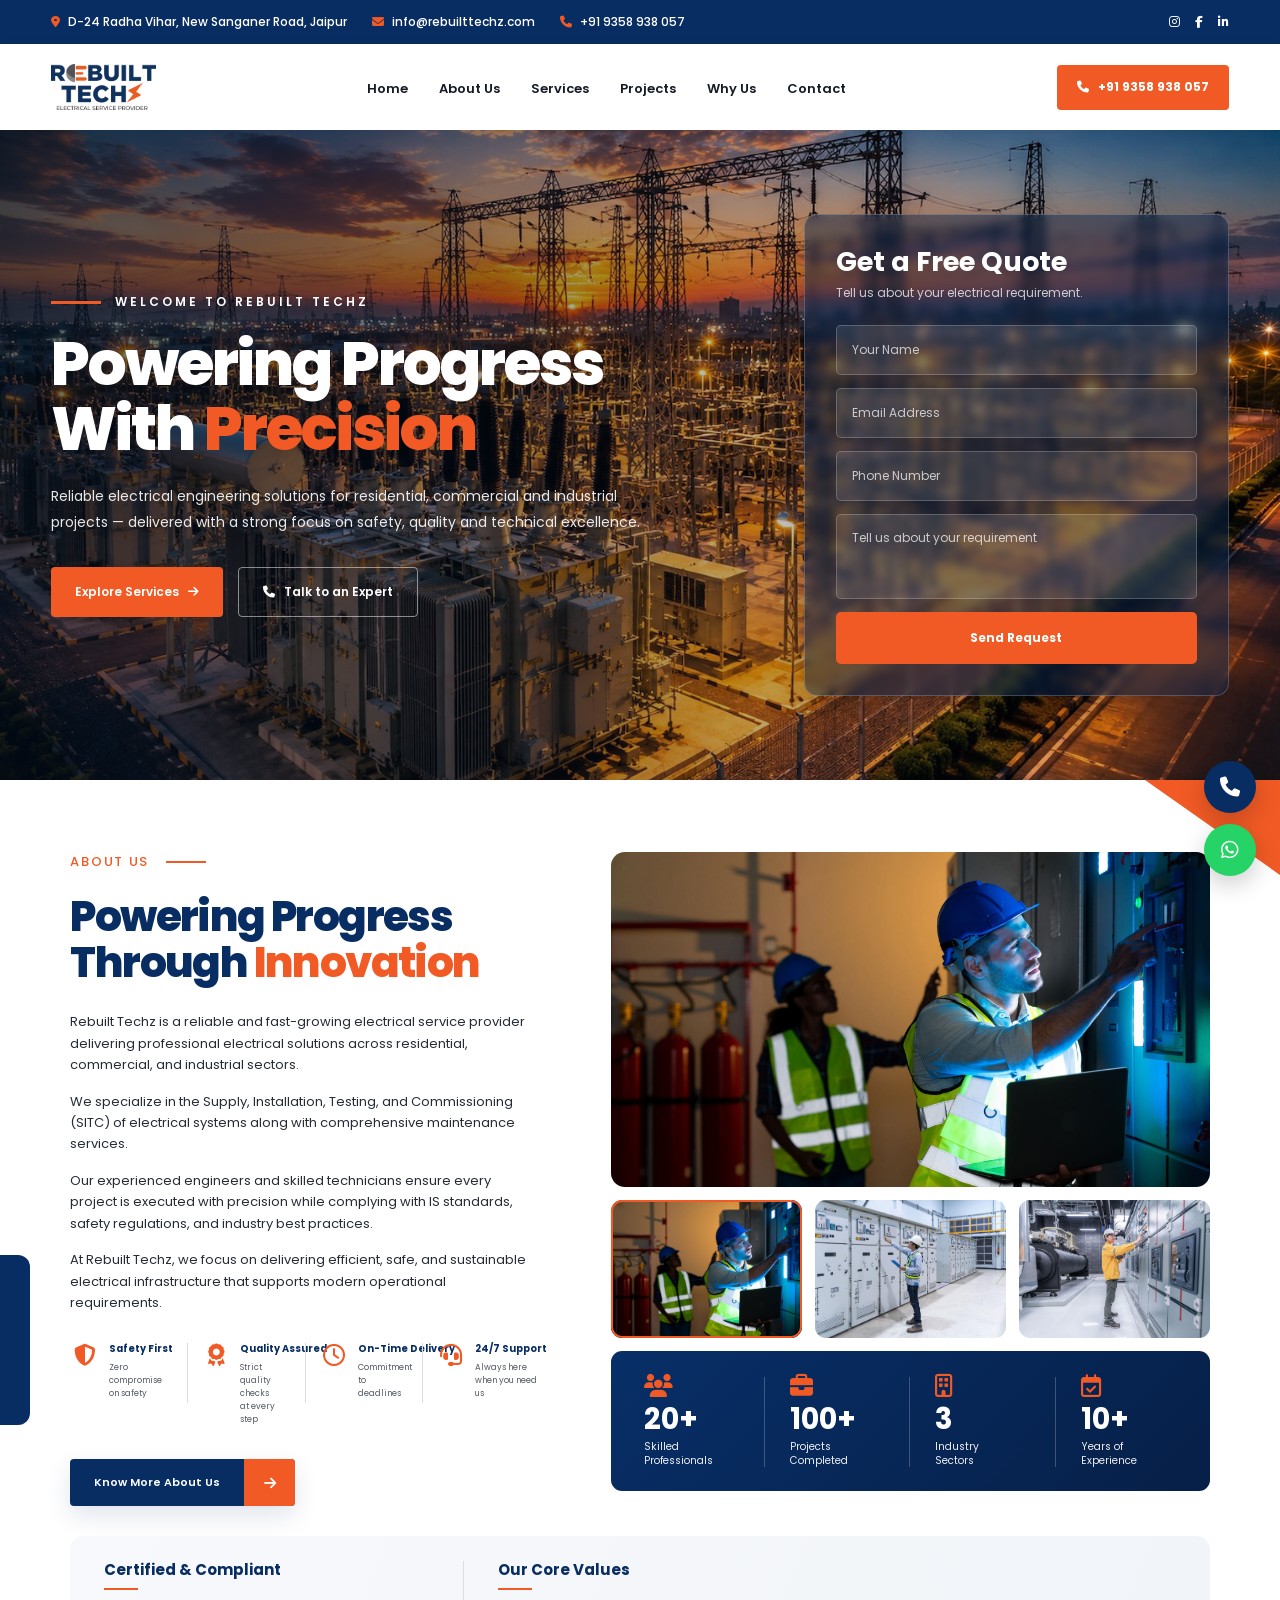
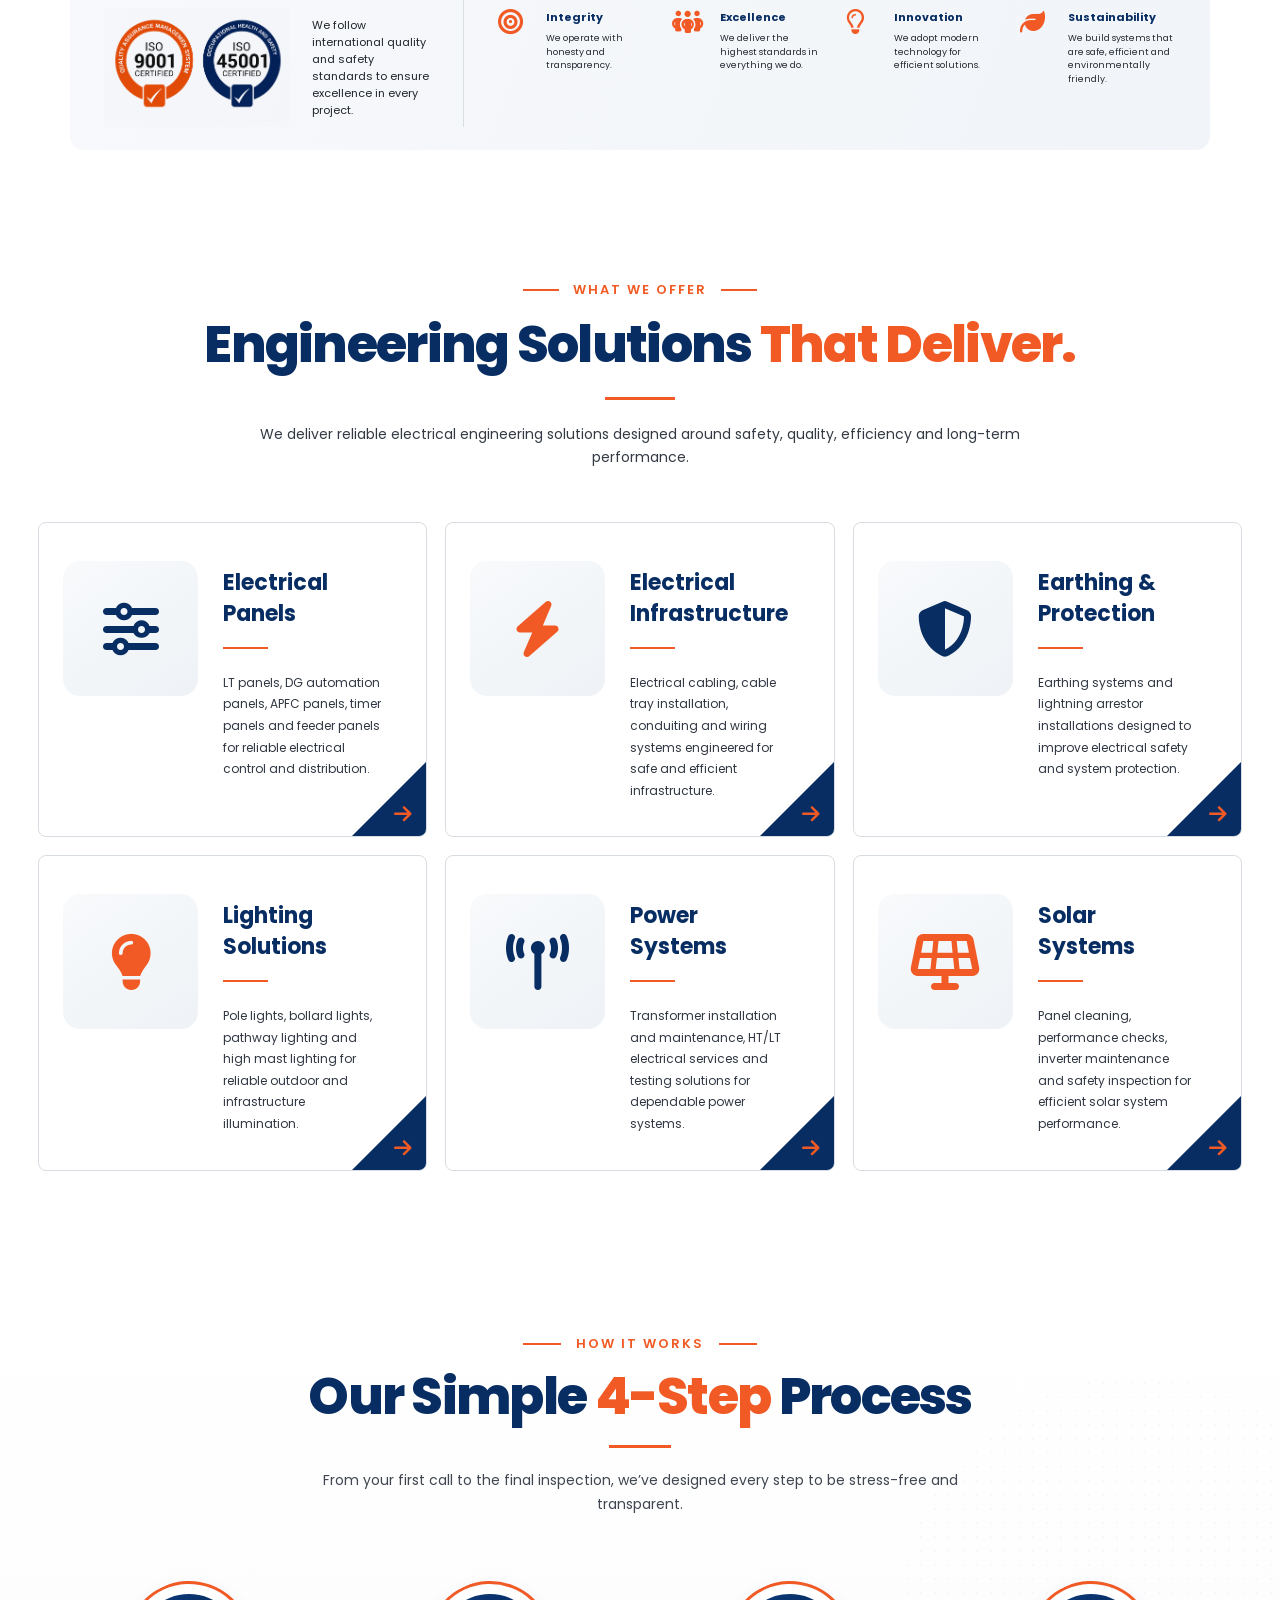
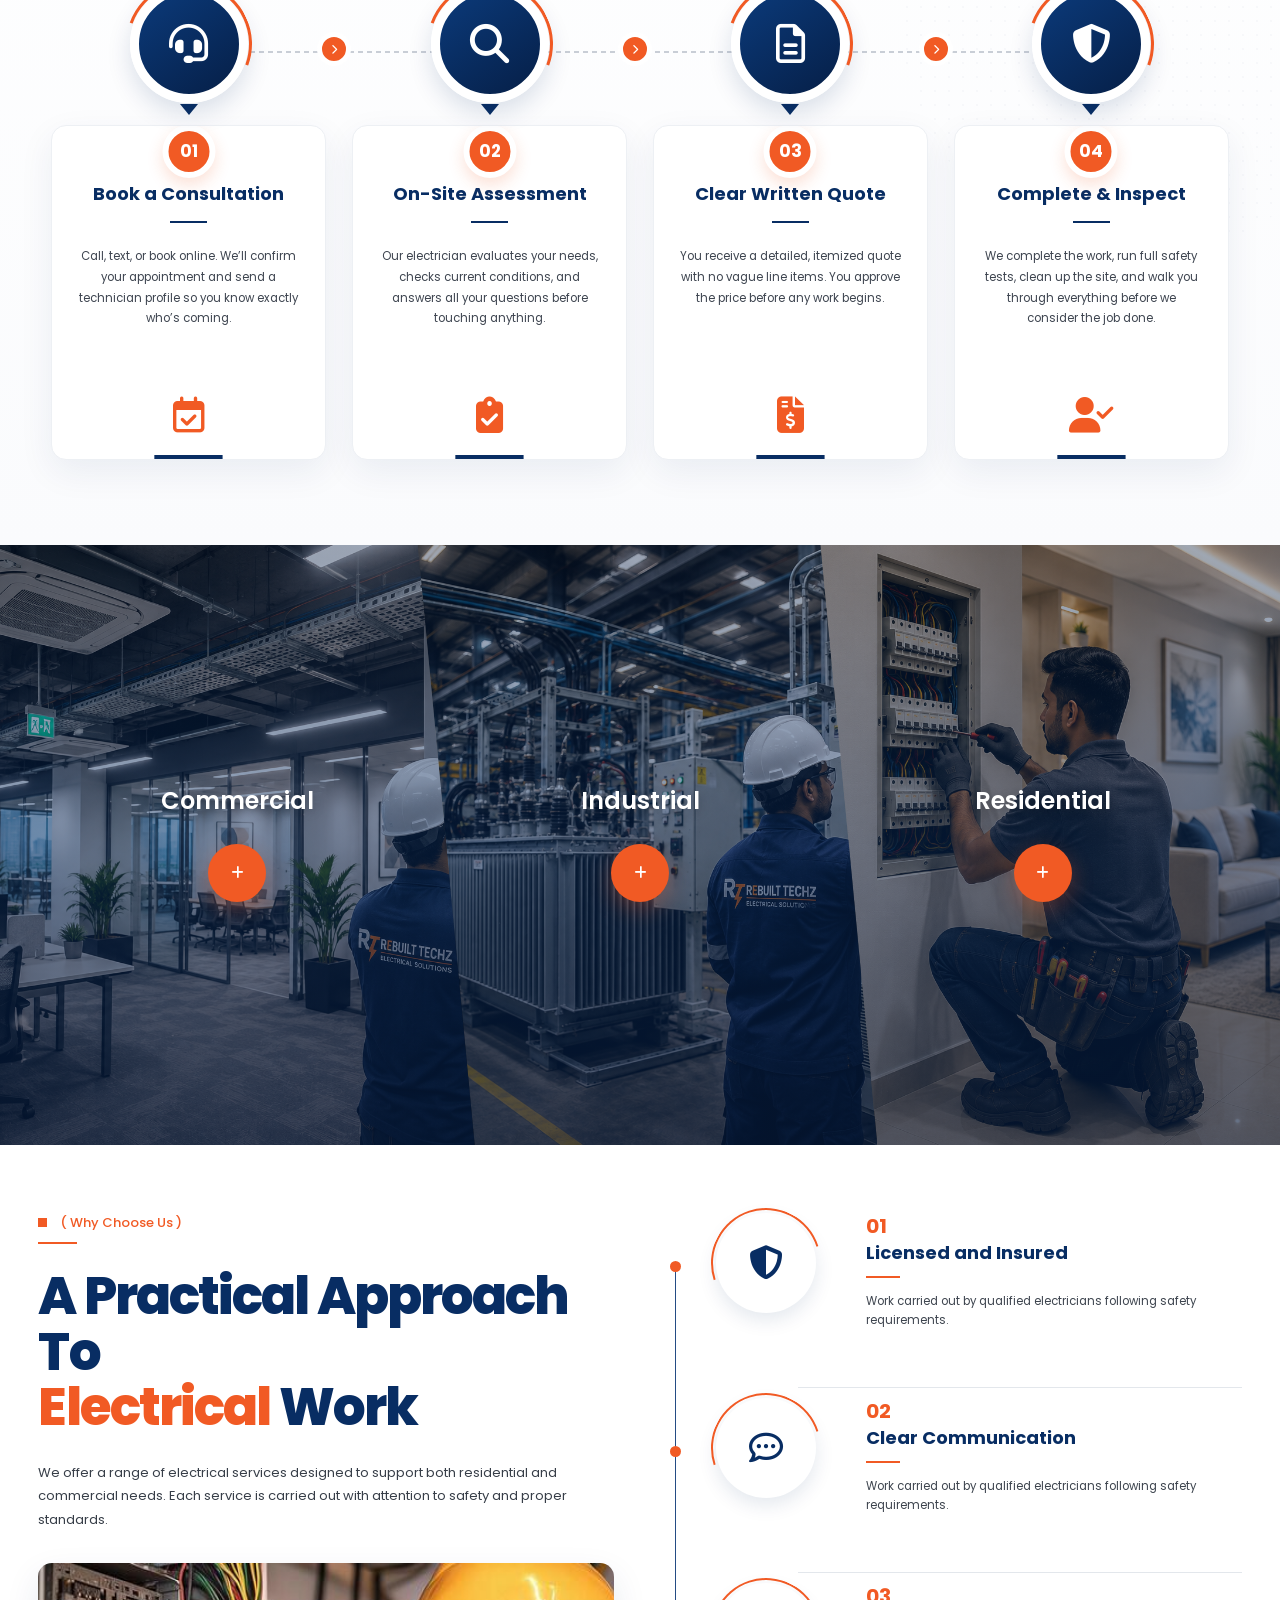
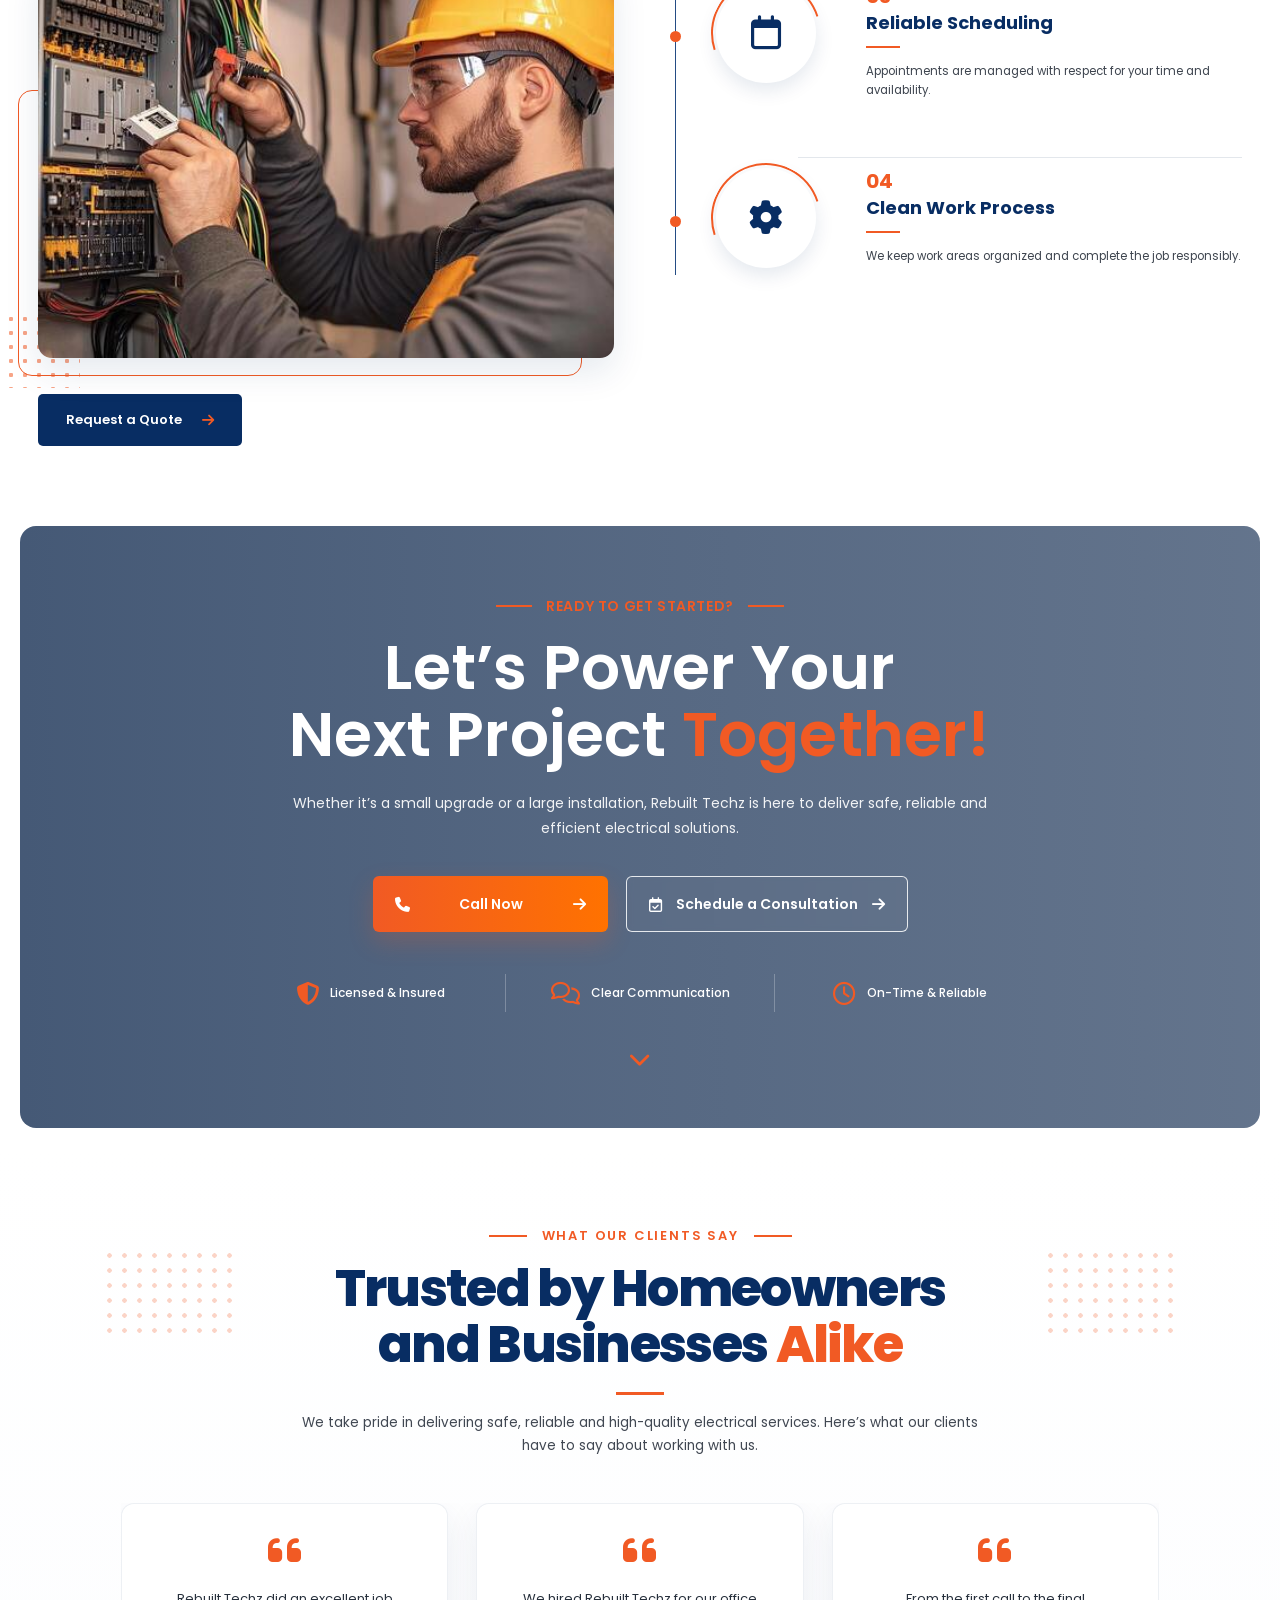
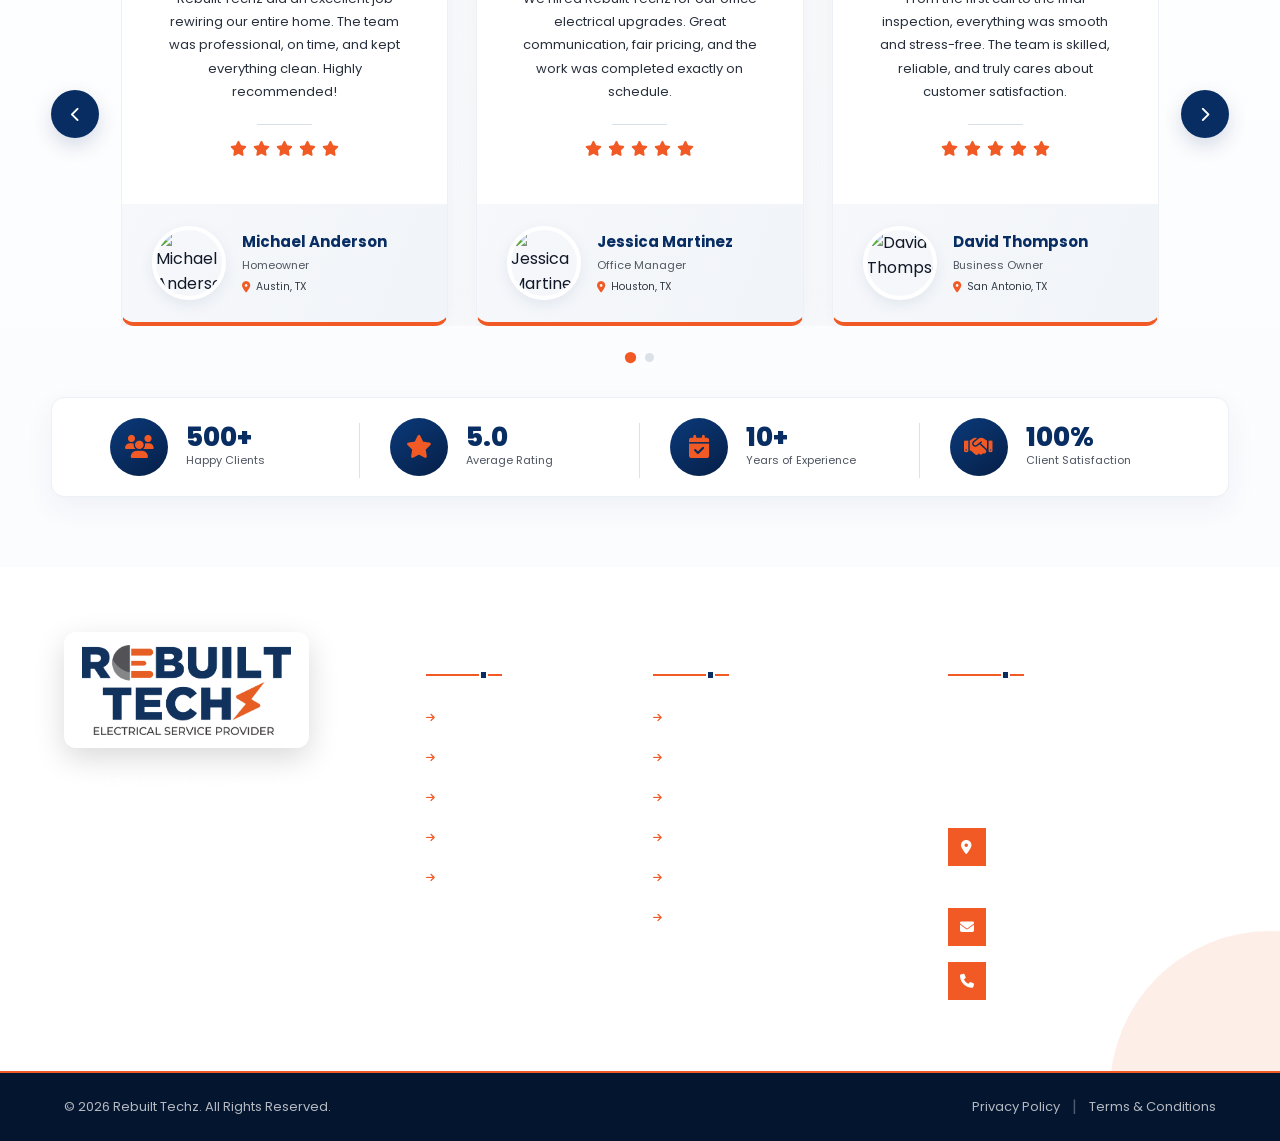
==== commit 123983e8: "hi" ====
--- a/index.html
+++ b/index.html
@@ -1880,7 +1880,7 @@
           </span>
 
           <span>
-            Jaipur, Rajasthan, India
+             Nandani Apartment IV, D-24, Radha Vihar, Vishwa Nagar, Shiva Colony, Govindpuri, Jaipur, Rajasthan 302018
           </span>
 
         </div>
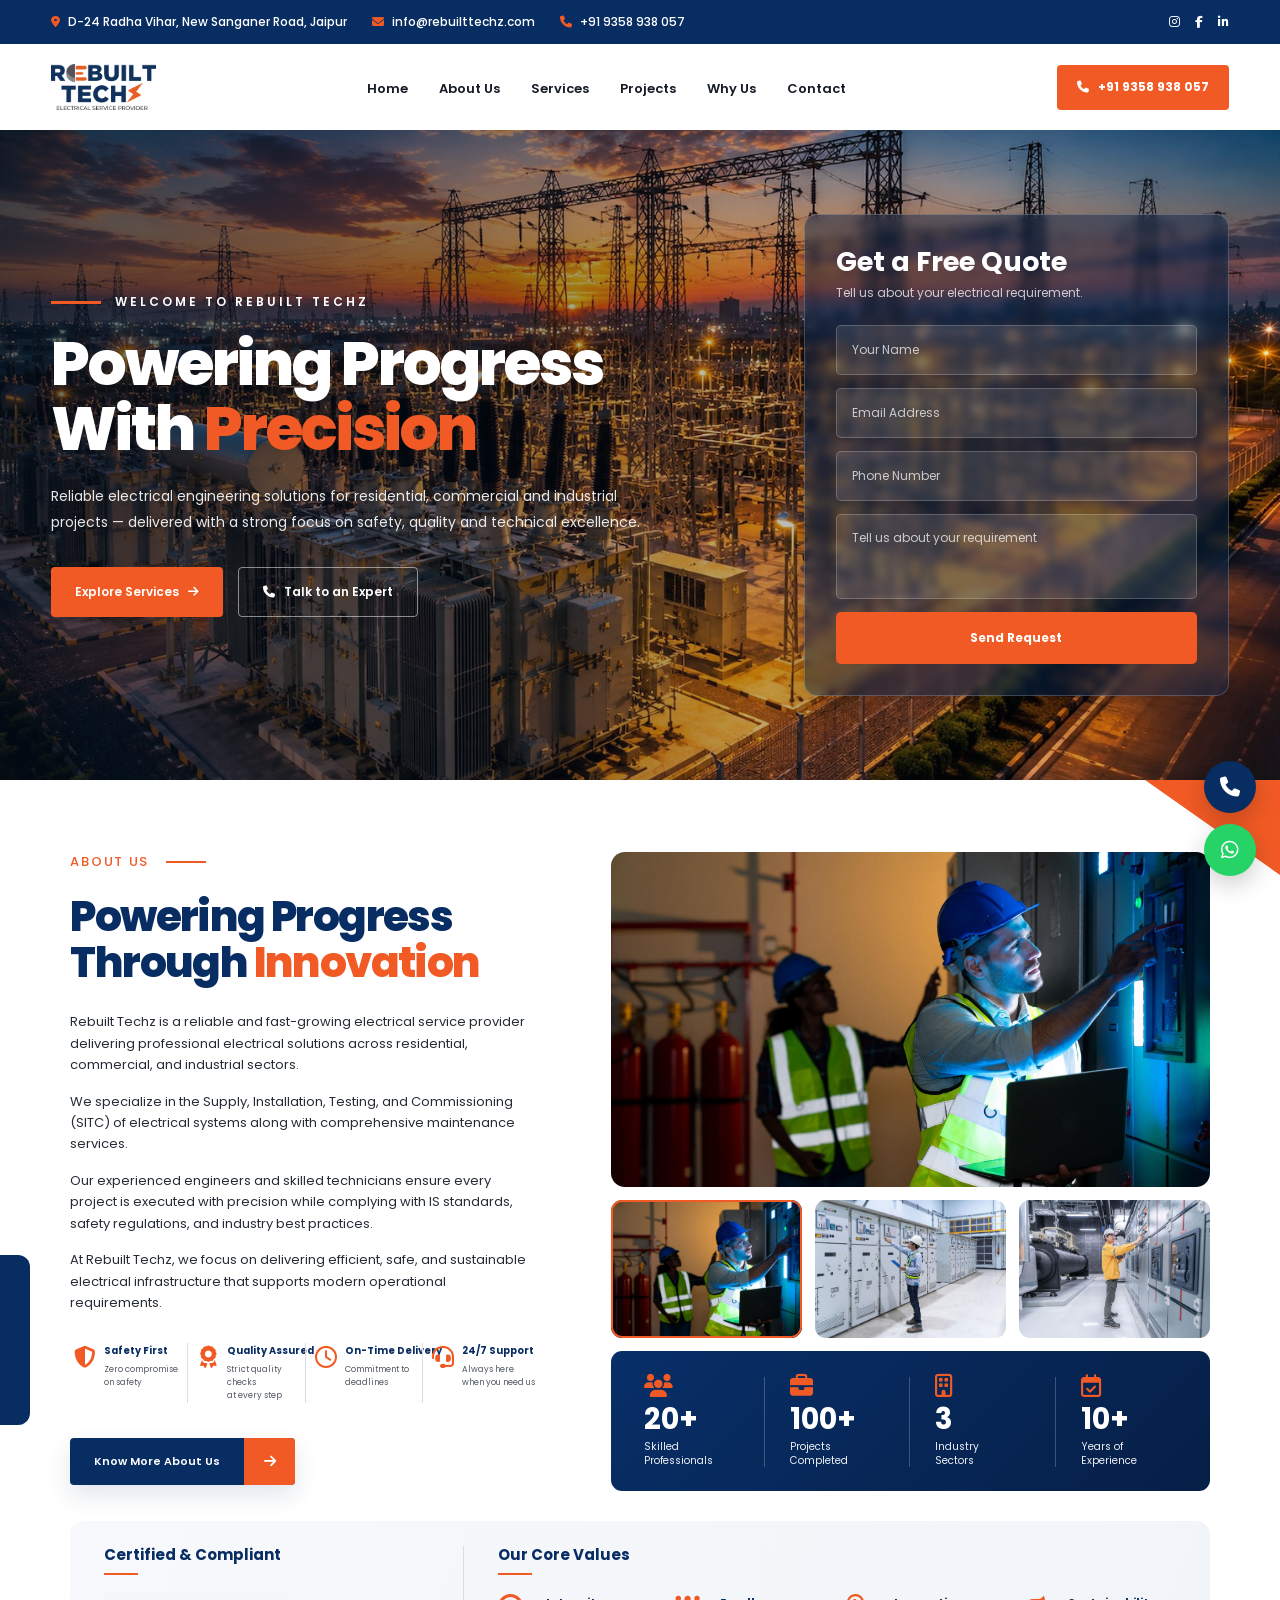
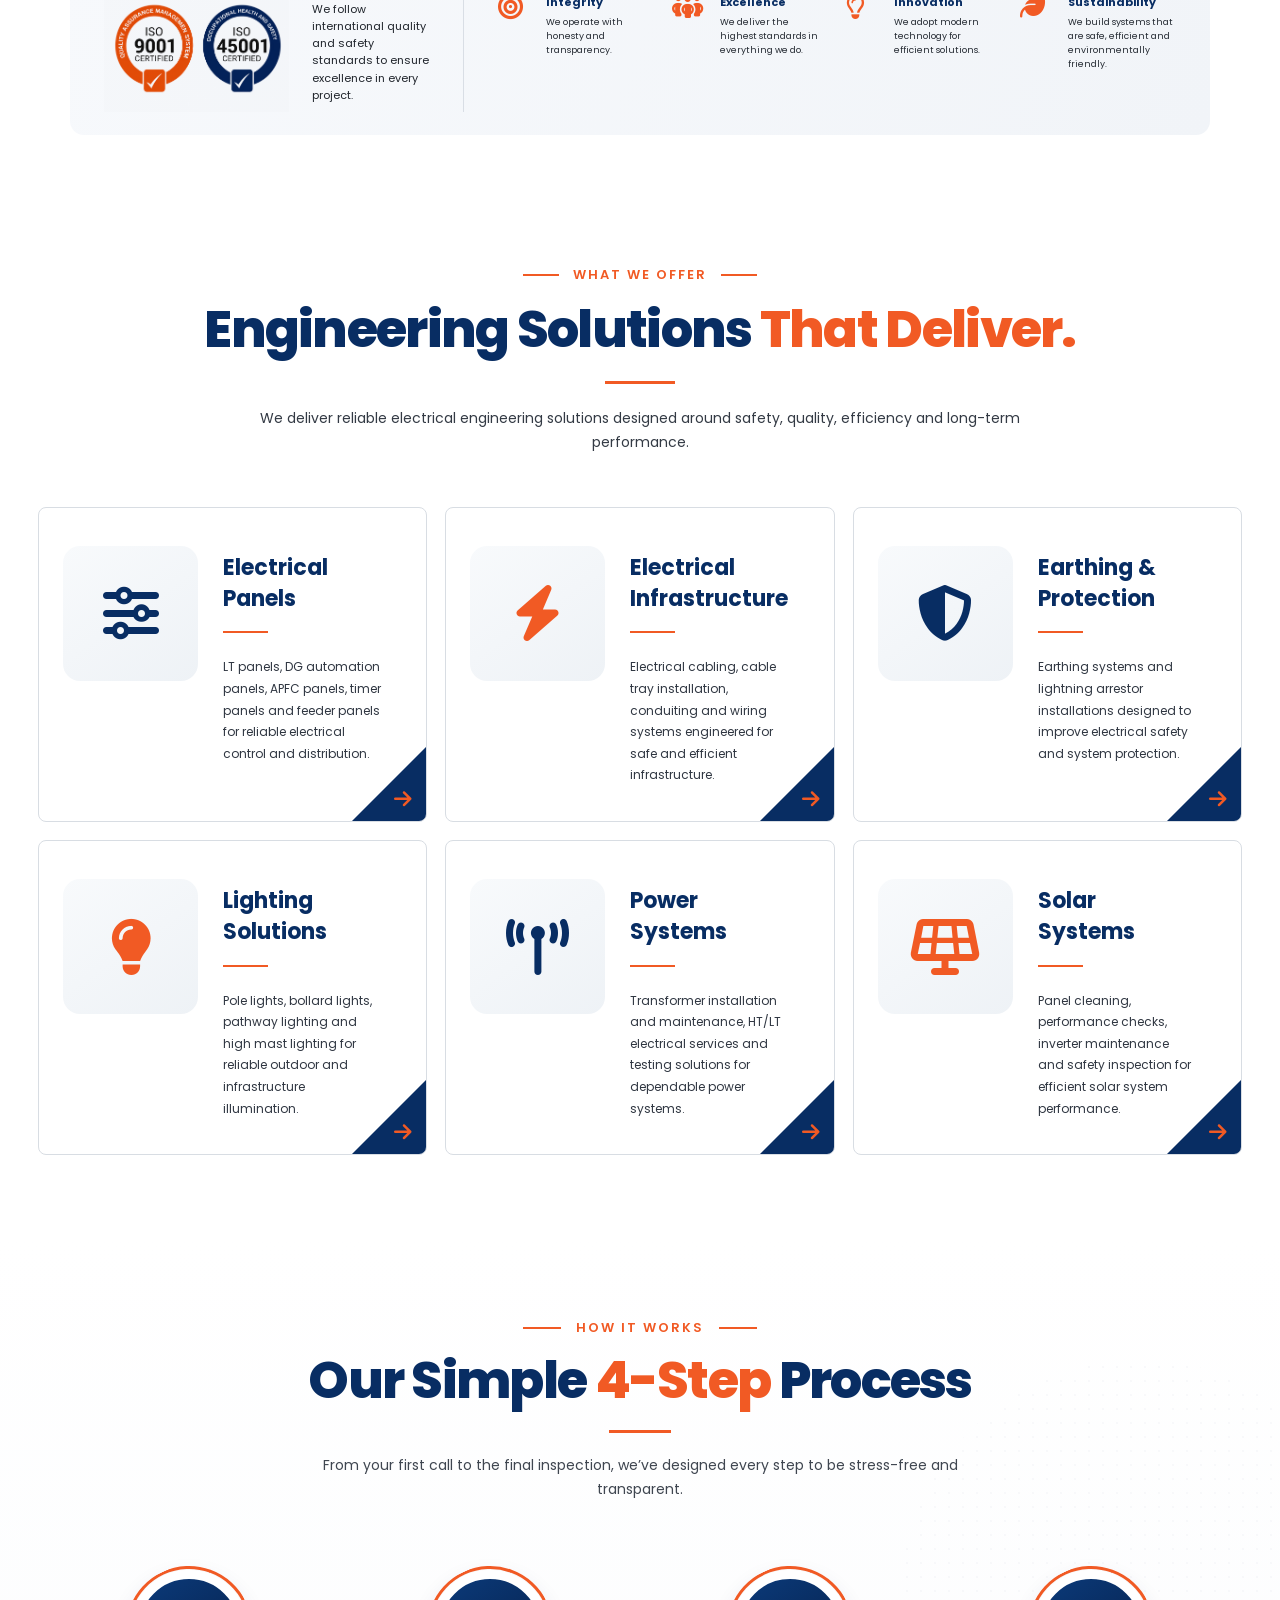
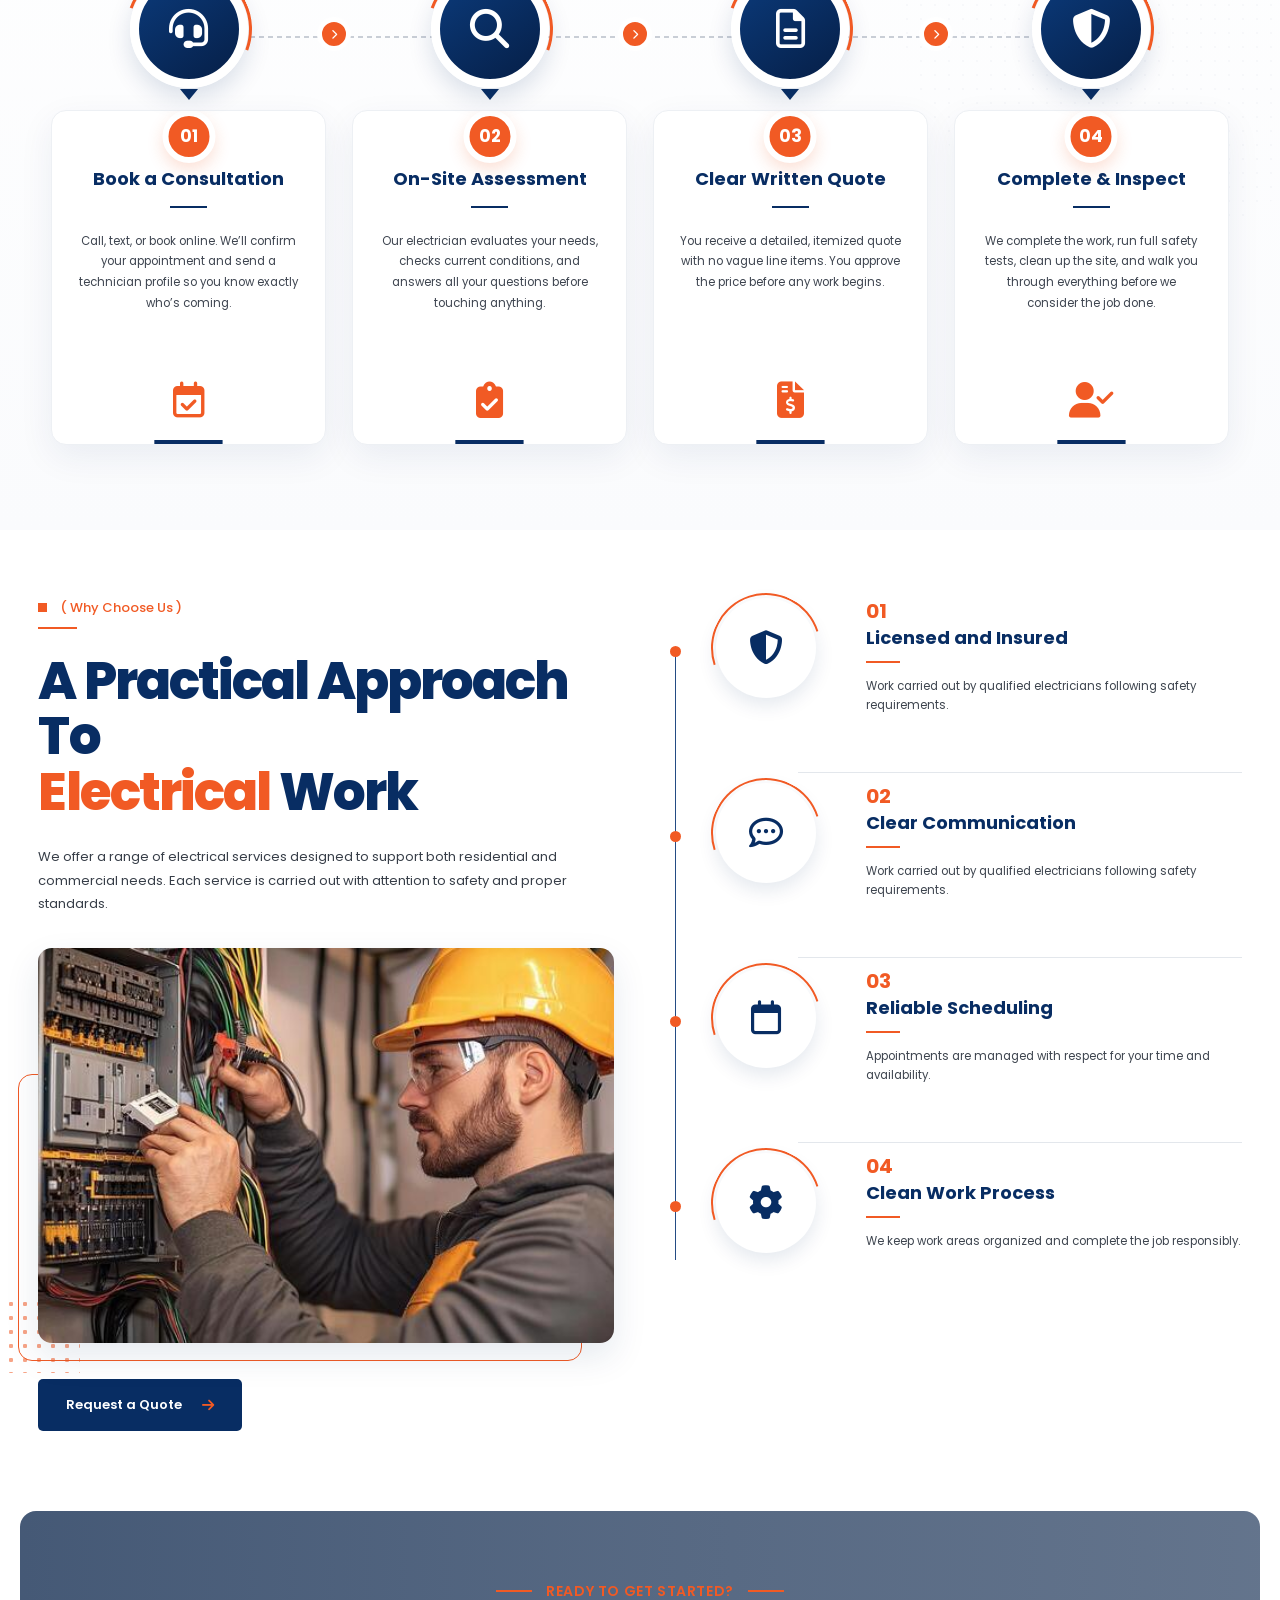
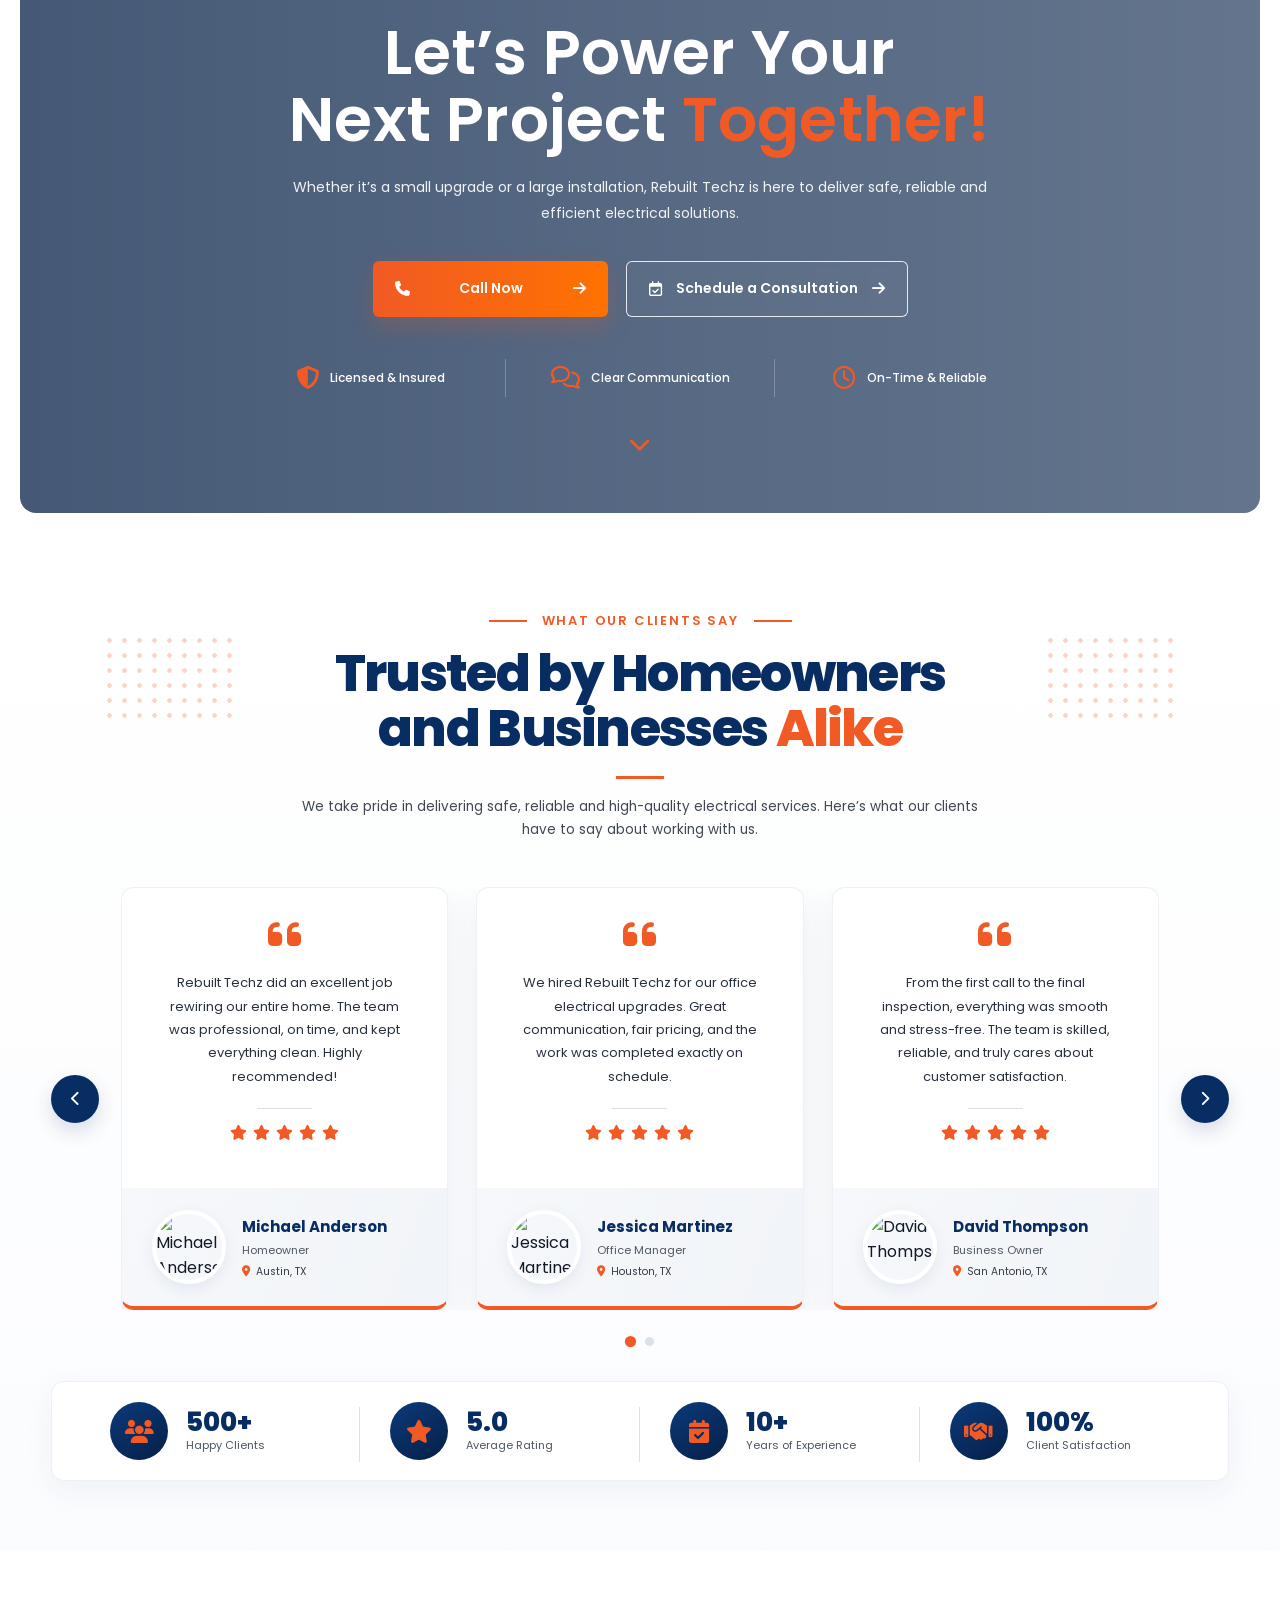
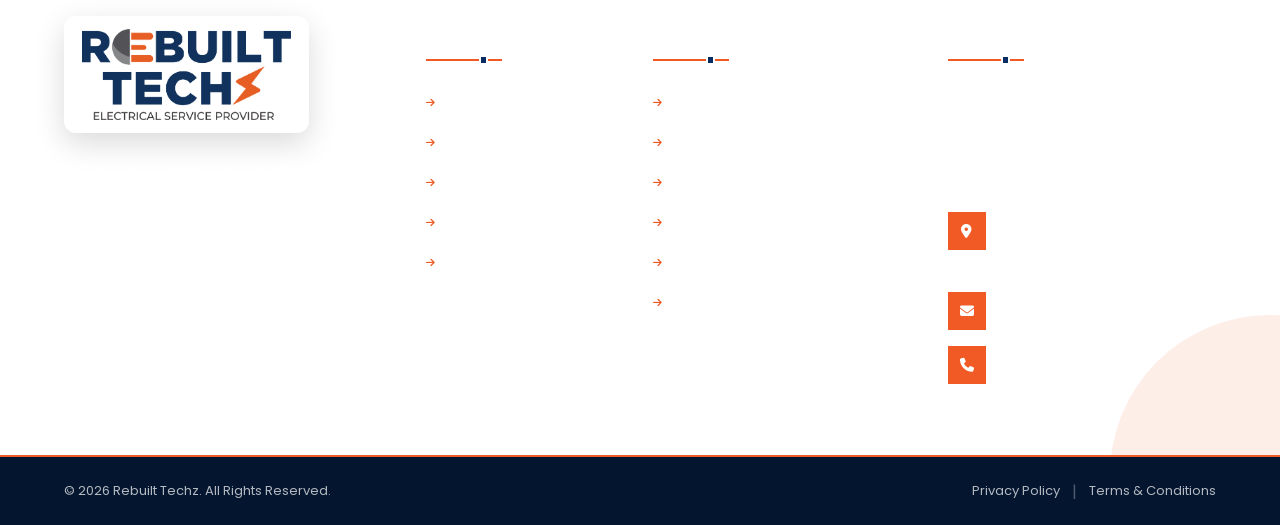
==== commit c5ca0ce5: "hi" ====
--- a/index.html
+++ b/index.html
@@ -941,13 +941,13 @@
 
 
 
-<section class="sector-section">
+<!-- <section class="sector-section">
 
   <a href="commercial.html" class="sector-card commercial-card">
     <div class="sector-overlay"></div>
 
     <div class="sector-content">
-      <!-- <i class="fa-solid fa-bolt sector-bolt"></i> -->
+      
       <h3>Commercial</h3>
 
       <span class="sector-btn">
@@ -961,7 +961,7 @@
     <div class="sector-overlay"></div>
 
     <div class="sector-content">
-      <!-- <i class="fa-solid fa-bolt sector-bolt"></i> -->
+      
       <h3>Industrial</h3>
 
       <span class="sector-btn">
@@ -975,7 +975,7 @@
     <div class="sector-overlay"></div>
 
     <div class="sector-content">
-      <!-- <i class="fa-solid fa-bolt sector-bolt"></i> -->
+     
       <h3>Residential</h3>
 
       <span class="sector-btn">
@@ -984,7 +984,7 @@
     </div>
   </a>
 
-</section>
+</section> -->
 
 <!-- =====================================================
      WHY CHOOSE US
--- a/style.css
+++ b/style.css
@@ -926,11 +926,11 @@
   grid-template-columns:
     30px minmax(0, 1fr);
 
-  column-gap: 9px;
+  column-gap: 4px;
 
   align-items: start;
 
-  padding: 0 13px;
+  padding: 2px 5px;
 }
 
 .about-point:first-child {
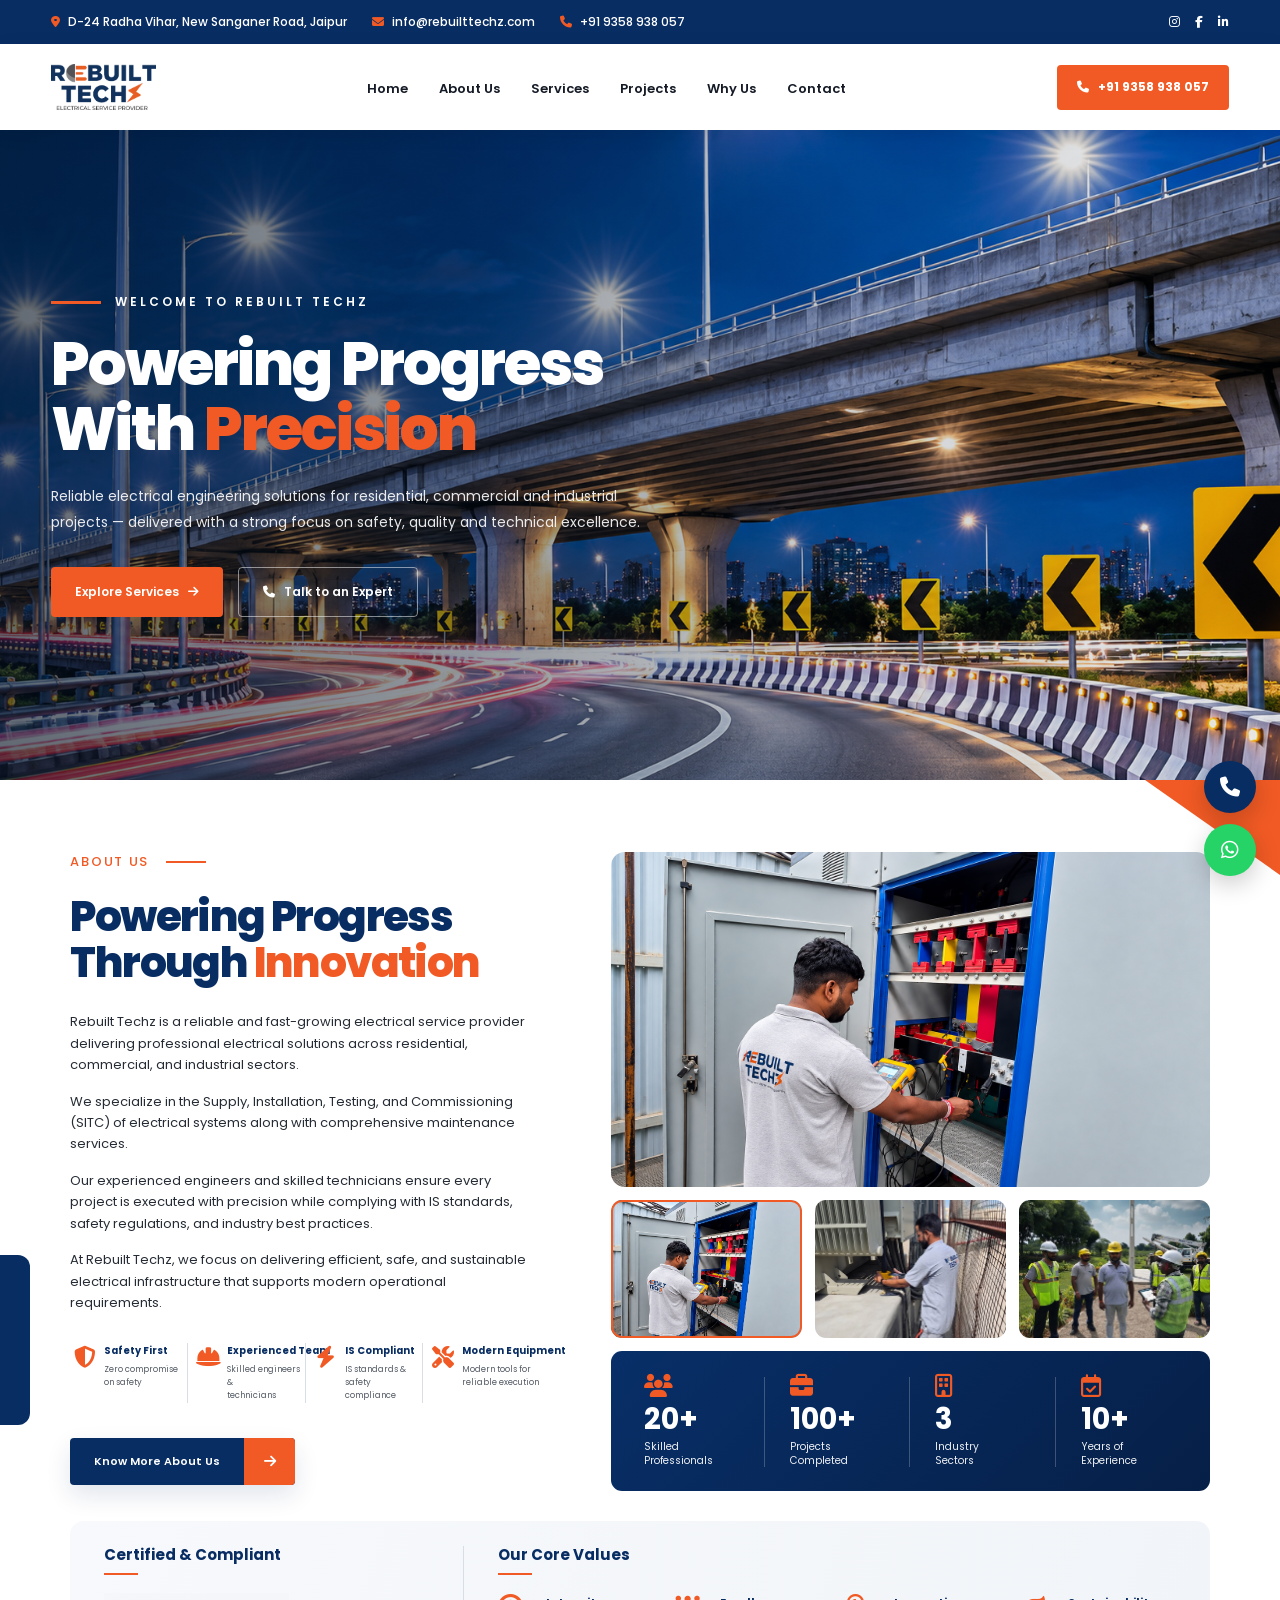
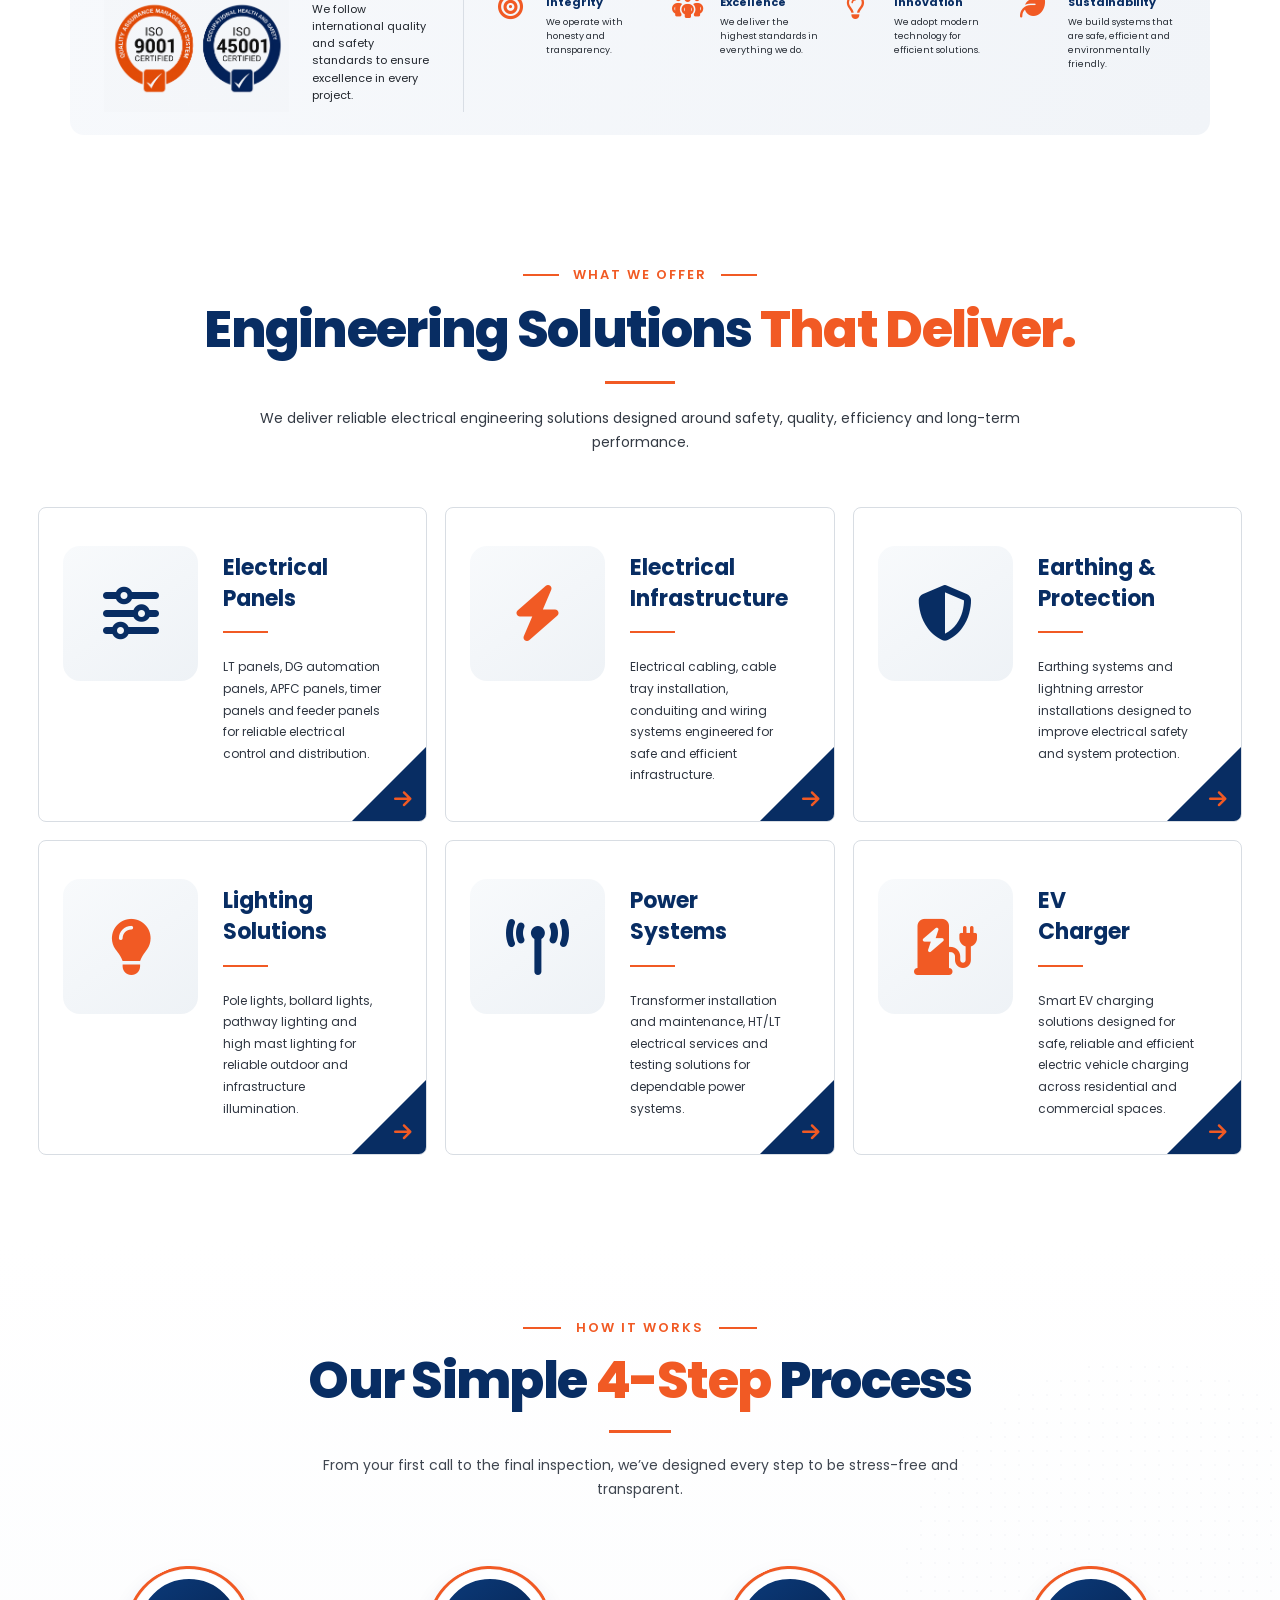
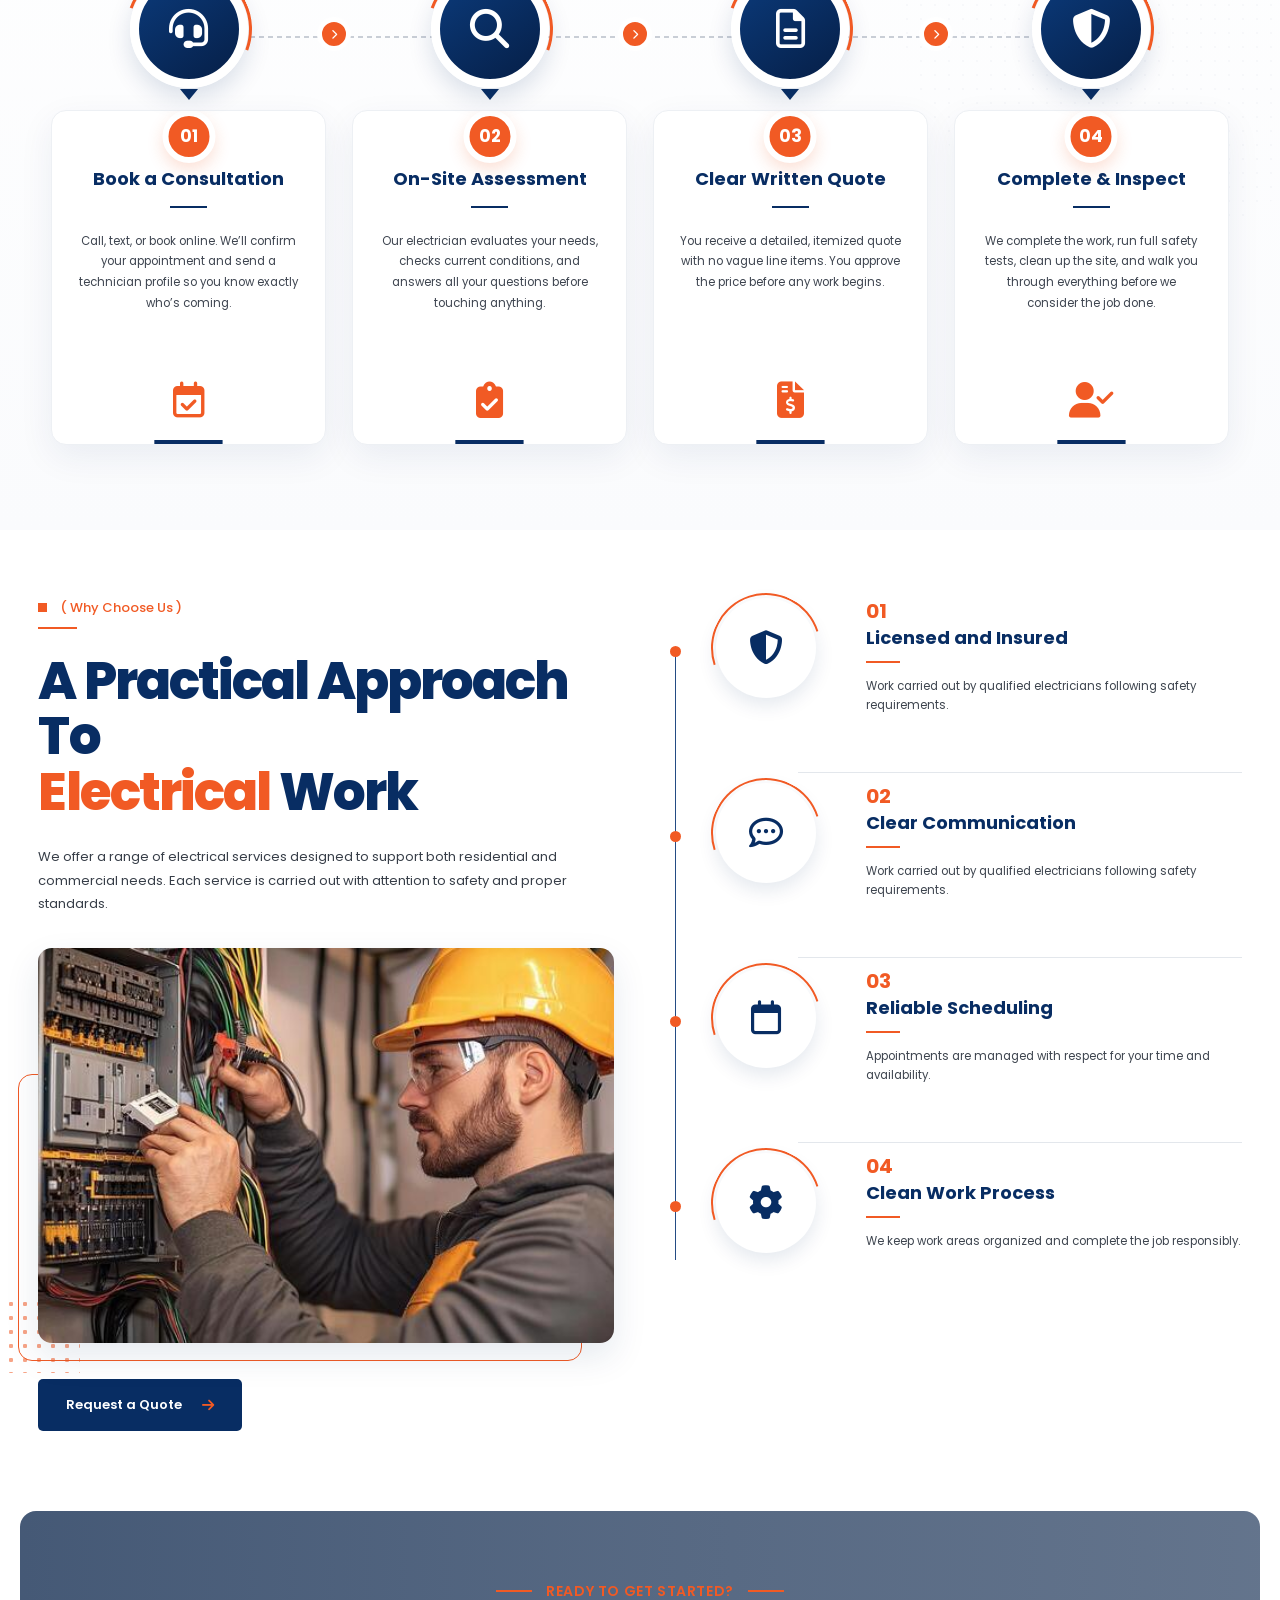
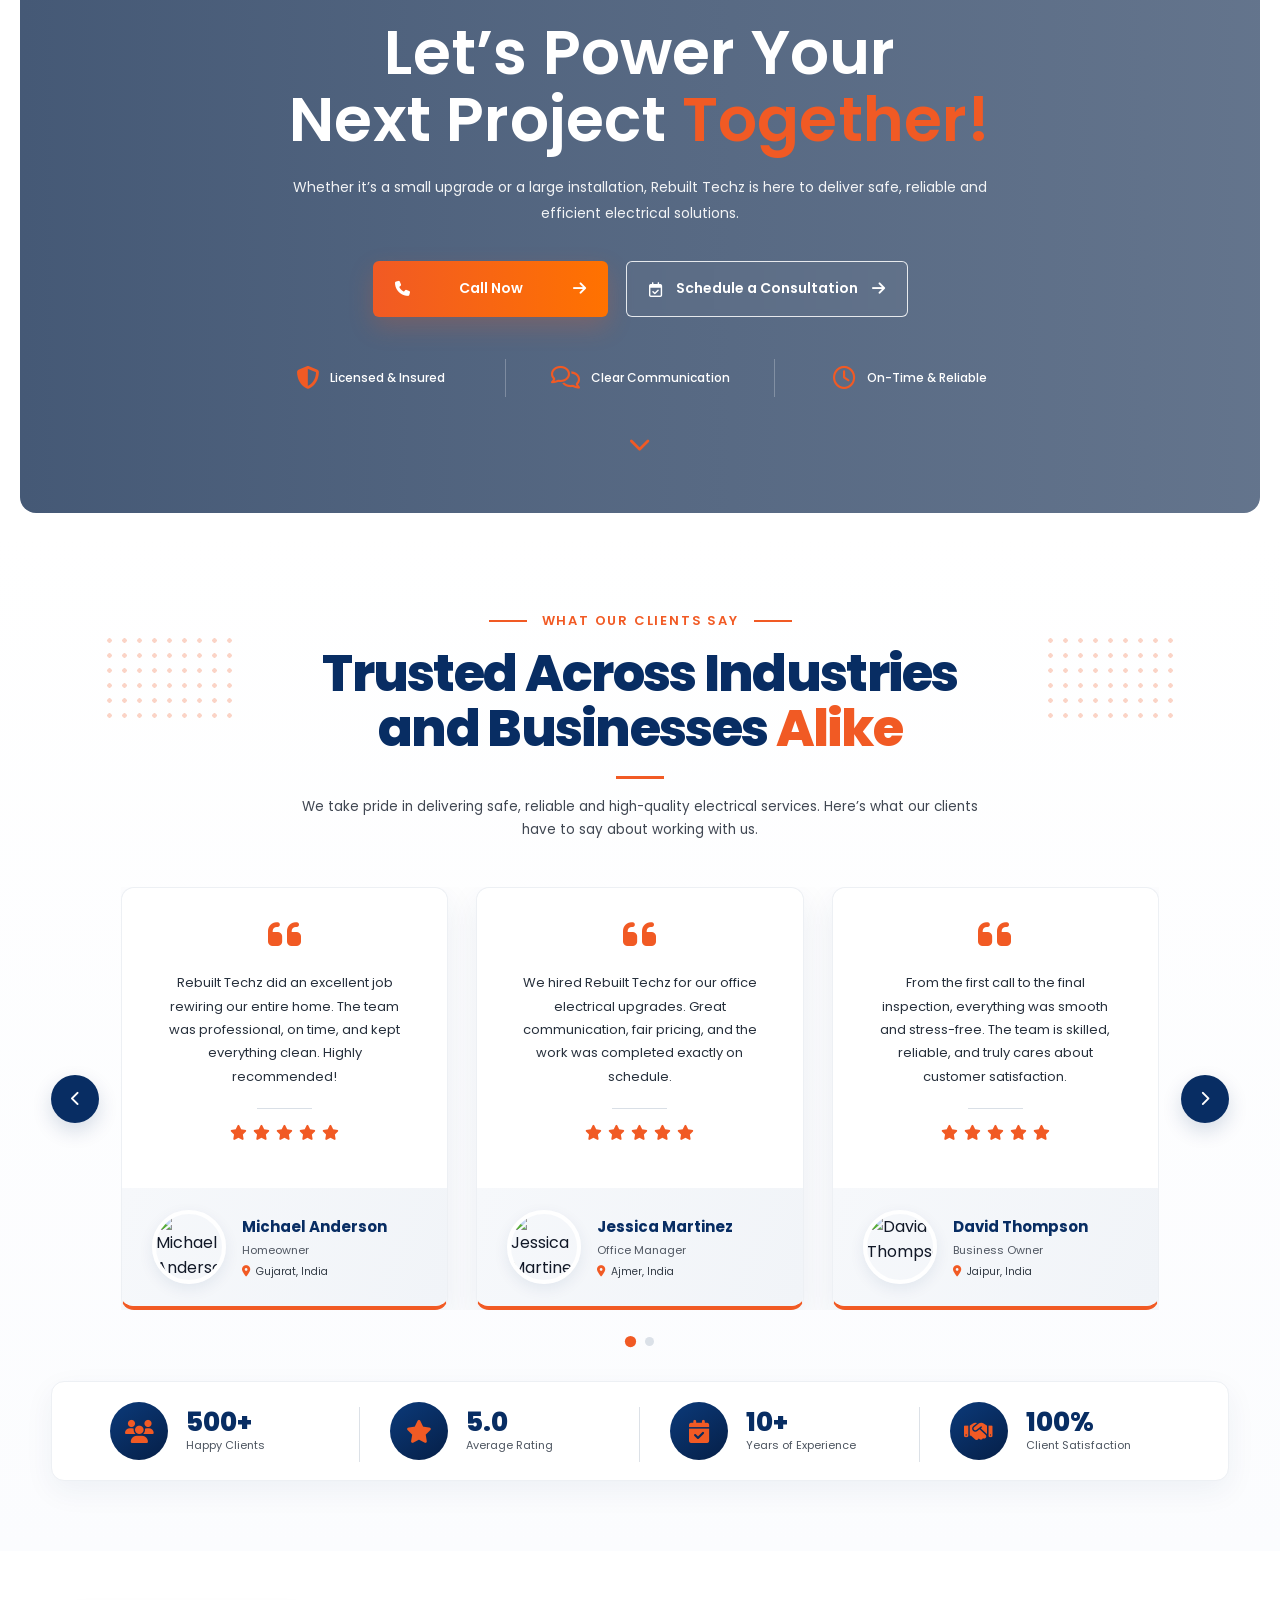
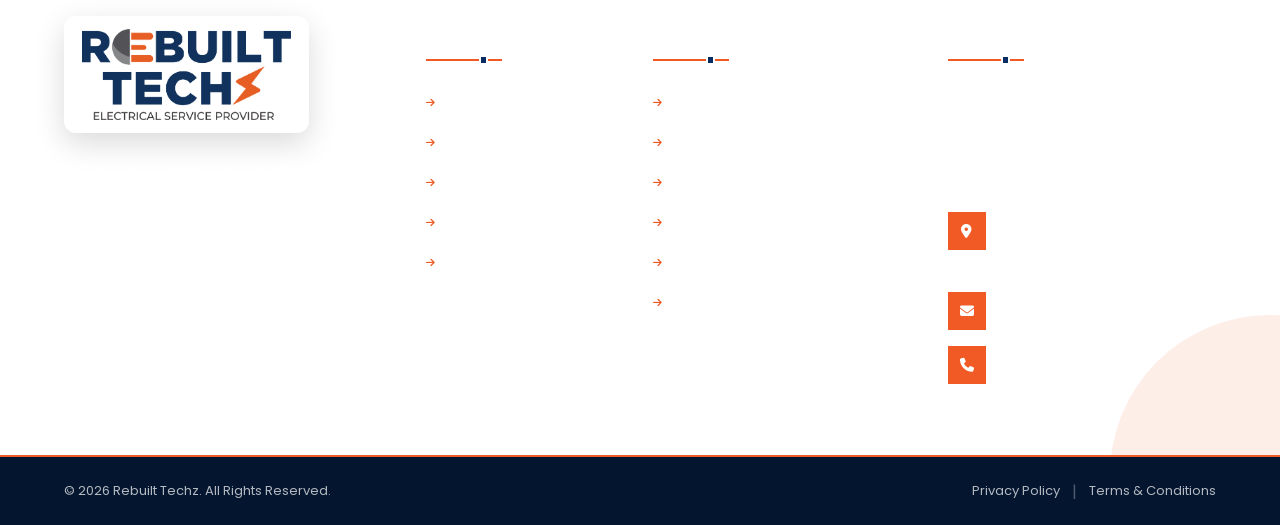
==== commit 4daad519: "Update website" ====
--- a/index.html
+++ b/index.html
@@ -1,947 +1,931 @@
 <!DOCTYPE html>
 <html lang="en">
-<head>
-  <meta charset="UTF-8" />
-  <meta name="viewport" content="width=device-width, initial-scale=1.0" />
-  <title>Rebuilt Techz</title>
-
-  <!-- Google Font -->
-  <link rel="preconnect" href="https://fonts.googleapis.com">
-  <link rel="preconnect" href="https://fonts.gstatic.com" crossorigin>
-  <link href="https://fonts.googleapis.com/css2?family=Montserrat:wght@400;500;600;700;800&display=swap" rel="stylesheet">
-
-  <link rel="preconnect" href="https://fonts.googleapis.com">
-<link rel="preconnect" href="https://fonts.gstatic.com" crossorigin>
-
-<link
-  href="https://fonts.googleapis.com/css2?family=Poppins:wght@400;500;600;700;800&display=swap"
-  rel="stylesheet"
->
-
-  <link
-    rel="stylesheet"
-    href="https://cdnjs.cloudflare.com/ajax/libs/font-awesome/6.5.2/css/all.min.css"
-  />
-<link rel="stylesheet" href="style.css" />
-<link
-  rel="stylesheet"
-  href="https://cdnjs.cloudflare.com/ajax/libs/font-awesome/6.5.2/css/all.min.css"
-/>
-
-</head>
-
-<body>
-
-  <!-- TOP BAR -->
-  <div class="top-bar">
-    <div class="top-bar-inner">
-
-      <div class="top-info">
-
-        <div class="top-item">
-          <i class="fa-solid fa-location-dot"></i>
-          <span>D-24 Radha Vihar, New Sanganer Road, Jaipur</span>
-        </div>
-
-        <div class="top-item">
-          <i class="fa-solid fa-envelope"></i>
-          <span>info@rebuilttechz.com</span>
-        </div>
-
-        <div class="top-item">
+  <head>
+    <meta charset="UTF-8" />
+    <meta name="viewport" content="width=device-width, initial-scale=1.0" />
+    <title>Rebuilt Techz</title>
+
+    <!-- Google Font -->
+    <link rel="preconnect" href="https://fonts.googleapis.com">
+    <link rel="preconnect" href="https://fonts.gstatic.com" crossorigin>
+    <link
+      href="https://fonts.googleapis.com/css2?family=Montserrat:wght@400;500;600;700;800&display=swap"
+      rel="stylesheet">
+
+    <link rel="preconnect" href="https://fonts.googleapis.com">
+    <link rel="preconnect" href="https://fonts.gstatic.com" crossorigin>
+
+    <link
+      href="https://fonts.googleapis.com/css2?family=Poppins:wght@400;500;600;700;800&display=swap"
+      rel="stylesheet">
+
+    <link
+      rel="stylesheet"
+      href="https://cdnjs.cloudflare.com/ajax/libs/font-awesome/6.5.2/css/all.min.css" />
+    <link rel="stylesheet" href="style.css" />
+    <link
+      rel="stylesheet"
+      href="https://cdnjs.cloudflare.com/ajax/libs/font-awesome/6.5.2/css/all.min.css" />
+
+  </head>
+
+  <body>
+
+    <!-- TOP BAR -->
+    <div class="top-bar">
+      <div class="top-bar-inner">
+
+        <div class="top-info">
+
+          <div class="top-item">
+            <i class="fa-solid fa-location-dot"></i>
+            <span>D-24 Radha Vihar, New Sanganer Road, Jaipur</span>
+          </div>
+
+          <div class="top-item">
+            <i class="fa-solid fa-envelope"></i>
+            <span>info@rebuilttechz.com</span>
+          </div>
+
+          <div class="top-item">
+            <i class="fa-solid fa-phone"></i>
+            <span>+91 9358 938 057</span>
+          </div>
+
+        </div>
+
+        <div class="top-social">
+          <a href="#"><i class="fa-brands fa-instagram"></i></a>
+          <a href="#"><i class="fa-brands fa-facebook-f"></i></a>
+          <a href="#"><i class="fa-brands fa-linkedin-in"></i></a>
+        </div>
+
+      </div>
+    </div>
+
+    <!-- NAVBAR -->
+    <header class="navbar">
+
+      <div class="nav-inner">
+
+        <a href="#" class="logo">
+          <!-- replace with your actual logo -->
+          <img src="image/Rebuilt Techz Logo.png" alt="Rebuilt Techz">
+        </a>
+
+        <ul class="nav-links" id="navLinks">
+
+          <li><a href="#">Home</a></li>
+          <li><a href="#about">About Us</a></li>
+          <li><a href="#services">Services</a></li>
+          <li><a href="#projects">Projects</a></li>
+          <li><a href="#why-us">Why Us</a></li>
+          <li><a href="#contact">Contact</a></li>
+
+        </ul>
+
+        <a href="tel:+919358938057" class="nav-call">
           <i class="fa-solid fa-phone"></i>
-          <span>+91 9358 938 057</span>
-        </div>
+          +91 9358 938 057
+        </a>
+
+        <button class="menu-toggle" id="menuToggle">
+          <i class="fa-solid fa-bars"></i>
+        </button>
 
       </div>
 
-      <div class="top-social">
-        <a href="#"><i class="fa-brands fa-instagram"></i></a>
-        <a href="#"><i class="fa-brands fa-facebook-f"></i></a>
-        <a href="#"><i class="fa-brands fa-linkedin-in"></i></a>
+    </header>
+
+    <!-- HERO -->
+    <section class="hero">
+
+      <!-- automatic slider -->
+      <div class="hero-slider">
+
+        <div class="hero-slide active"></div>
+
+        <div class="hero-slide"></div>
+
+        <div class="hero-slide"></div>
+
       </div>
 
+      <div class="hero-container">
+
+        <!-- LEFT -->
+        <div class="hero-content">
+
+          <div class="hero-small-title">
+            Welcome to Rebuilt Techz
+          </div>
+
+          <h1>
+            Powering Progress
+            With <span>Precision</span>
+          </h1>
+
+          <p>
+            Reliable electrical engineering solutions for residential,
+            commercial and industrial projects — delivered with a strong
+            focus on safety, quality and technical excellence.
+          </p>
+
+          <div class="hero-buttons">
+
+            <a href="#services" class="primary-btn">
+              Explore Services
+              <i class="fa-solid fa-arrow-right"></i>
+            </a>
+
+            <a href="tel:+919358938057" class="secondary-btn">
+              <i class="fa-solid fa-phone"></i>
+              Talk to an Expert
+            </a>
+
+          </div>
+
+        </div>
+
+        <!-- RIGHT FORM -->
+        <!-- <div class="quote-card" id="contact">
+
+          <h2>Get a Free Quote</h2>
+
+          <p>
+            Tell us about your electrical requirement.
+          </p>
+
+          <form class="quote-form">
+
+            <input
+              type="text"
+              class="form-control"
+              placeholder="Your Name"
+              required>
+
+            <input
+              type="email"
+              class="form-control"
+              placeholder="Email Address">
+
+            <input
+              type="tel"
+              class="form-control"
+              placeholder="Phone Number"
+              required>
+
+            <textarea
+              class="form-control"
+              placeholder="Tell us about your requirement"></textarea>
+
+            <button class="send-btn" type="submit">
+              Send Request
+            </button>
+
+          </form>
+
+        </div> -->
+
+      </div>
+
+    </section>
+
+    <!-- FLOATING BUTTONS -->
+    <div class="floating-contact">
+
+      <a
+        href="tel:+919358938057"
+        class="phone-floating"
+        aria-label="Call Us">
+        <i class="fa-solid fa-phone"></i>
+      </a>
+
+      <a
+        href="https://wa.me/919358938057"
+        target="_blank"
+        class="whatsapp-floating"
+        aria-label="WhatsApp">
+        <i class="fa-brands fa-whatsapp"></i>
+      </a>
+
     </div>
-  </div>
-
-
-  <!-- NAVBAR -->
-  <header class="navbar">
-
-    <div class="nav-inner">
-
-      <a href="#" class="logo">
-        <!-- replace with your actual logo -->
-        <img src="image/Rebuilt Techz Logo.png" alt="Rebuilt Techz">
-      </a>
-
-      <ul class="nav-links" id="navLinks">
-
-        <li><a href="#">Home</a></li>
-        <li><a href="#about">About Us</a></li>
-        <li><a href="#services">Services</a></li>
-        <li><a href="#projects">Projects</a></li>
-        <li><a href="#why-us">Why Us</a></li>
-        <li><a href="#contact">Contact</a></li>
-
-      </ul>
-
-      <a href="tel:+919358938057" class="nav-call">
-        <i class="fa-solid fa-phone"></i>
-        +91 9358 938 057
-      </a>
-
-      <button class="menu-toggle" id="menuToggle">
-        <i class="fa-solid fa-bars"></i>
-      </button>
-
-    </div>
-
-  </header>
-
-
-  <!-- HERO -->
-  <section class="hero">
-
-    <!-- automatic slider -->
-    <div class="hero-slider">
-
-      <div class="hero-slide active"></div>
-
-      <div class="hero-slide"></div>
-
-      <div class="hero-slide"></div>
-
-    </div>
-
-
-    <div class="hero-container">
-
-      <!-- LEFT -->
-      <div class="hero-content">
-
-        <div class="hero-small-title">
-          Welcome to Rebuilt Techz
-        </div>
-
-        <h1>
-          Powering Progress
-          With <span>Precision</span>
-        </h1>
+
+    <!-- =========================
+     ABOUT SECTION
+========================== -->
+    <section class="about-sec" id="about">
+      <div class="about-wrap">
+
+        <!-- LEFT -->
+        <div class="about-left">
+
+          <div class="about-kicker">
+            <span>ABOUT US</span>
+            <i></i>
+          </div>
+
+          <h2>
+            Powering Progress<br>
+            Through <span>Innovation</span>
+          </h2>
+
+          <div class="about-copy">
+            <p>
+              Rebuilt Techz is a reliable and fast-growing electrical service
+              provider
+              delivering professional electrical solutions across residential,
+              commercial, and industrial sectors.
+            </p>
+
+            <p>
+              We specialize in the Supply, Installation, Testing, and
+              Commissioning
+              (SITC) of electrical systems along with comprehensive maintenance
+              services.
+            </p>
+
+            <p>
+              Our experienced engineers and skilled technicians ensure every
+              project is
+              executed with precision while complying with IS standards, safety
+              regulations, and industry best practices.
+            </p>
+
+            <p>
+              At Rebuilt Techz, we focus on delivering efficient, safe, and
+              sustainable
+              electrical infrastructure that supports modern operational
+              requirements.
+            </p>
+          </div>
+
+          <!-- FEATURES -->
+          <div class="about-points">
+
+            <div class="about-point">
+              <div class="point-icon">
+                <i class="fa-solid fa-shield-halved"></i>
+              </div>
+
+              <div>
+                <h4>Safety First</h4>
+                <p>Zero compromise<br>on safety</p>
+              </div>
+            </div>
+
+            <div class="about-point">
+              <div class="point-icon">
+                <i class="fa-solid fa-helmet-safety"></i>
+              </div>
+
+              <div>
+                <h4>Experienced Team</h4>
+                <p>Skilled engineers & <br>technicians</p>
+              </div>
+            </div>
+
+            <div class="about-point">
+              <div class="point-icon">
+                <i class="fa-solid fa-bolt"></i>
+              </div>
+
+              <div>
+                <h4>IS Compliant</h4>
+                <p>IS standards & safety <br>compliance</p>
+              </div>
+            </div>
+
+            <div class="about-point">
+              <div class="point-icon">
+                <i class="fa-solid fa-screwdriver-wrench"></i>
+              </div>
+
+              <div>
+                <h4>Modern Equipment</h4>
+                <p>Modern tools for<br>reliable execution</p>
+              </div>
+            </div>
+
+          </div>
+
+          <!-- BUTTON -->
+          <a href="#" class="about-cta">
+            <span>Know More About Us</span>
+
+            <span class="about-cta-arrow">
+              <i class="fa-solid fa-arrow-right"></i>
+            </span>
+          </a>
+
+        </div>
+
+        <!-- RIGHT -->
+        <div class="about-right">
+
+          <!-- MAIN IMAGE -->
+          <div class="about-main-img">
+            <img
+              id="aboutMainImg"
+              src="image/c1.png"
+              alt="Rebuilt Techz Engineer">
+          </div>
+
+          <!-- SMALL IMAGES -->
+          <div class="about-thumbs">
+
+            <button
+              class="about-thumb active"
+              data-img="image/c1.png">
+              <img
+                src="image/c1.png"
+                alt>
+            </button>
+
+            <button
+              class="about-thumb"
+              data-img="image/c2.jpg">
+              <img
+                src="image/c2.jpg"
+                alt>
+            </button>
+
+            <button
+              class="about-thumb"
+              data-img="image/c4.jpg">
+              <img
+                src="image/c4.jpg"
+                alt>
+            </button>
+
+          </div>
+
+          <!-- STATS -->
+          <div class="about-stats-row">
+
+            <div class="about-stat">
+              <i class="fa-solid fa-users"></i>
+              <h3>20+</h3>
+              <p>Skilled<br>Professionals</p>
+            </div>
+
+            <div class="about-stat">
+              <i class="fa-solid fa-briefcase"></i>
+              <h3>100+</h3>
+              <p>Projects<br>Completed</p>
+            </div>
+
+            <div class="about-stat">
+              <i class="fa-regular fa-building"></i>
+              <h3>3</h3>
+              <p>Industry<br>Sectors</p>
+            </div>
+
+            <div class="about-stat">
+              <i class="fa-regular fa-calendar-check"></i>
+              <h3>10+</h3>
+              <p>Years of<br>Experience</p>
+            </div>
+
+          </div>
+
+        </div>
+
+      </div>
+
+      <!-- BOTTOM PANEL -->
+      <div class="about-info-panel">
+
+        <!-- CERTIFICATIONS -->
+        <div class="about-certified">
+
+          <div class="about-panel-title">
+            <h3>Certified &amp; Compliant</h3>
+            <span></span>
+          </div>
+
+          <div class="certified-inner">
+
+            <div class="iso-image-box">
+              <img
+                src="image/iso.png"
+                alt="ISO 9001 and ISO 45001 Certified">
+            </div>
+
+            <p>
+              We follow international quality and safety standards
+              to ensure excellence in every project.
+            </p>
+
+          </div>
+
+        </div>
+
+        <!-- VALUES -->
+        <div class="about-values">
+
+          <div class="about-panel-title">
+            <h3>Our Core Values</h3>
+            <span></span>
+          </div>
+
+          <div class="value-grid">
+
+            <div class="value-box">
+              <div class="value-icon">
+                <i class="fa-solid fa-bullseye"></i>
+              </div>
+              <div>
+                <h4>Integrity</h4>
+                <p>
+                  We operate with honesty and transparency.
+                </p>
+              </div>
+            </div>
+
+            <div class="value-box">
+              <div class="value-icon">
+                <i class="fa-solid fa-people-group"></i>
+              </div>
+              <div>
+                <h4>Excellence</h4>
+                <p>
+                  We deliver the highest standards in everything we do.
+                </p>
+              </div>
+            </div>
+
+            <div class="value-box">
+              <div class="value-icon">
+                <i class="fa-regular fa-lightbulb"></i>
+              </div>
+              <div>
+                <h4>Innovation</h4>
+                <p>
+                  We adopt modern technology for efficient solutions.
+                </p>
+              </div>
+            </div>
+
+            <div class="value-box">
+              <div class="value-icon">
+                <i class="fa-solid fa-leaf"></i>
+              </div>
+              <div>
+                <h4>Sustainability</h4>
+                <p>
+                  We build systems that are safe, efficient and environmentally
+                  friendly.
+                </p>
+              </div>
+            </div>
+
+          </div>
+
+        </div>
+
+      </div>
+
+    </section>
+
+    <section class="services-sec" id="services">
+
+      <div class="services-head">
+
+        <div class="services-kicker">
+          <span></span>
+          WHAT WE OFFER
+          <span></span>
+        </div>
+
+        <h2>
+          Engineering Solutions
+          <span>That Deliver.</span>
+        </h2>
+
+        <div class="services-title-line"></div>
 
         <p>
-          Reliable electrical engineering solutions for residential,
-          commercial and industrial projects — delivered with a strong
-          focus on safety, quality and technical excellence.
+          We deliver reliable electrical engineering solutions designed
+          around safety, quality, efficiency and long-term performance.
         </p>
 
-        <div class="hero-buttons">
-
-          <a href="#services" class="primary-btn">
-            Explore Services
+      </div>
+
+      <div class="services-grid">
+
+        <!-- 01 Electrical Panels -->
+        <article
+          class="service-card"
+          style="--service-img: url('image/electrical-panel.png');">
+
+          <div class="service-icon-box">
+            <i class="fa-solid fa-sliders"></i>
+          </div>
+
+          <div class="service-card-content">
+
+            <h3>
+              Electrical
+              <br>
+              Panels
+            </h3>
+
+            <span class="service-line"></span>
+
+            <p>
+              LT panels, DG automation panels, APFC panels,
+              timer panels and feeder panels for reliable
+              electrical control and distribution.
+            </p>
+
+          </div>
+
+          <a
+            href="#"
+            class="service-corner"
+            aria-label="Electrical Panels">
             <i class="fa-solid fa-arrow-right"></i>
           </a>
 
-          <a href="tel:+919358938057" class="secondary-btn">
-            <i class="fa-solid fa-phone"></i>
-            Talk to an Expert
+        </article>
+
+        <!-- 02 Electrical Infrastructure -->
+        <article
+          class="service-card"
+          style="--service-img: url('image/Electrical-Infrastructure.png');">
+
+          <div class="service-icon-box">
+            <i class="fa-solid fa-bolt"></i>
+          </div>
+
+          <div class="service-card-content">
+
+            <h3>
+              Electrical
+              <br>
+              Infrastructure
+            </h3>
+
+            <span class="service-line"></span>
+
+            <p>
+              Electrical cabling, cable tray installation,
+              conduiting and wiring systems engineered for
+              safe and efficient infrastructure.
+            </p>
+
+          </div>
+
+          <a
+            href="#"
+            class="service-corner"
+            aria-label="Electrical Infrastructure">
+            <i class="fa-solid fa-arrow-right"></i>
           </a>
 
-        </div>
+        </article>
+
+        <!-- 03 Earthing & Protection -->
+        <article
+          class="service-card"
+          style="--service-img: url('image/Earthing-Protection.png');">
+
+          <div class="service-icon-box">
+            <i class="fa-solid fa-shield-halved"></i>
+          </div>
+
+          <div class="service-card-content">
+
+            <h3>
+              Earthing &
+              <br>
+              Protection
+            </h3>
+
+            <span class="service-line"></span>
+
+            <p>
+              Earthing systems and lightning arrestor
+              installations designed to improve electrical
+              safety and system protection.
+            </p>
+
+          </div>
+
+          <a
+            href="#"
+            class="service-corner"
+            aria-label="Earthing and Protection">
+            <i class="fa-solid fa-arrow-right"></i>
+          </a>
+
+        </article>
+
+        <!-- 04 Lighting Solutions -->
+        <article
+          class="service-card"
+          style="--service-img: url('image/Lighting-Solutions.png');">
+
+          <div class="service-icon-box">
+            <i class="fa-solid fa-lightbulb"></i>
+          </div>
+
+          <div class="service-card-content">
+
+            <h3>
+              Lighting
+              <br>
+              Solutions
+            </h3>
+
+            <span class="service-line"></span>
+
+            <p>
+              Pole lights, bollard lights, pathway lighting
+              and high mast lighting for reliable outdoor
+              and infrastructure illumination.
+            </p>
+
+          </div>
+
+          <a
+            href="#"
+            class="service-corner"
+            aria-label="Lighting Solutions">
+            <i class="fa-solid fa-arrow-right"></i>
+          </a>
+
+        </article>
+
+        <!-- 05 Power Systems -->
+        <article
+          class="service-card"
+          style="--service-img: url('image/Power-Systems.png');">
+
+          <div class="service-icon-box">
+            <i class="fa-solid fa-tower-broadcast"></i>
+          </div>
+
+          <div class="service-card-content">
+
+            <h3>
+              Power
+              <br>
+              Systems
+            </h3>
+
+            <span class="service-line"></span>
+
+            <p>
+              Transformer installation and maintenance,
+              HT/LT electrical services and testing solutions
+              for dependable power systems.
+            </p>
+
+          </div>
+
+          <a
+            href="#"
+            class="service-corner"
+            aria-label="Power Systems">
+            <i class="fa-solid fa-arrow-right"></i>
+          </a>
+
+        </article>
+
+        <!-- 06 EV Charger -->
+        <article
+          class="service-card"
+          style="--service-img: url('image/EV-charger.png');">
+
+          <div class="service-icon-box">
+            <i class="fa-solid fa-charging-station"></i>
+          </div>
+
+          <div class="service-card-content">
+
+            <h3>
+              EV
+              <br>
+              Charger
+            </h3>
+
+            <span class="service-line"></span>
+
+            <p>
+              Smart EV charging solutions designed for
+              safe, reliable and efficient electric vehicle
+              charging across residential and commercial spaces.
+            </p>
+
+          </div>
+
+          <a
+            href="#"
+            class="service-corner"
+            aria-label="EV Charger">
+            <i class="fa-solid fa-arrow-right"></i>
+          </a>
+
+        </article>
 
       </div>
 
-
-      <!-- RIGHT FORM -->
-      <div class="quote-card" id="contact">
-
-        <h2>Get a Free Quote</h2>
-
-        <p>
-          Tell us about your electrical requirement.
-        </p>
-
-        <form class="quote-form">
-
-          <input
-            type="text"
-            class="form-control"
-            placeholder="Your Name"
-            required
-          >
-
-          <input
-            type="email"
-            class="form-control"
-            placeholder="Email Address"
-          >
-
-          <input
-            type="tel"
-            class="form-control"
-            placeholder="Phone Number"
-            required
-          >
-
-          <textarea
-            class="form-control"
-            placeholder="Tell us about your requirement"
-          ></textarea>
-
-          <button class="send-btn" type="submit">
-            Send Request
-          </button>
-
-        </form>
-
-      </div>
-
-    </div>
-
-  </section>
-
-
-  <!-- FLOATING BUTTONS -->
-  <div class="floating-contact">
-
-    <a
-      href="tel:+919358938057"
-      class="phone-floating"
-      aria-label="Call Us"
-    >
-      <i class="fa-solid fa-phone"></i>
-    </a>
-
-    <a
-      href="https://wa.me/919358938057"
-      target="_blank"
-      class="whatsapp-floating"
-      aria-label="WhatsApp"
-    >
-      <i class="fa-brands fa-whatsapp"></i>
-    </a>
-
-  </div>
-
-  <!-- =========================
-     ABOUT SECTION
-========================== -->
-<section class="about-sec" id="about">
-  <div class="about-wrap">
-
-    <!-- LEFT -->
-    <div class="about-left">
-
-      <div class="about-kicker">
-        <span>ABOUT US</span>
-        <i></i>
-      </div>
-
-      <h2>
-        Powering Progress<br>
-        Through <span>Innovation</span>
-      </h2>
-
-      <div class="about-copy">
-        <p>
-          Rebuilt Techz is a reliable and fast-growing electrical service provider
-          delivering professional electrical solutions across residential,
-          commercial, and industrial sectors.
-        </p>
-
-        <p>
-          We specialize in the Supply, Installation, Testing, and Commissioning
-          (SITC) of electrical systems along with comprehensive maintenance services.
-        </p>
-
-        <p>
-          Our experienced engineers and skilled technicians ensure every project is
-          executed with precision while complying with IS standards, safety
-          regulations, and industry best practices.
-        </p>
-
-        <p>
-          At Rebuilt Techz, we focus on delivering efficient, safe, and sustainable
-          electrical infrastructure that supports modern operational requirements.
-        </p>
-      </div>
-
-
-      <!-- FEATURES -->
-      <div class="about-points">
-
-        <div class="about-point">
-          <div class="point-icon">
-            <i class="fa-solid fa-shield-halved"></i>
-          </div>
-
-          <div>
-            <h4>Safety First</h4>
-            <p>Zero compromise<br>on safety</p>
-          </div>
-        </div>
-
-
-        <div class="about-point">
-          <div class="point-icon">
-            <i class="fa-solid fa-award"></i>
-          </div>
-
-          <div>
-            <h4>Quality Assured</h4>
-            <p>Strict quality checks<br>at every step</p>
-          </div>
-        </div>
-
-
-        <div class="about-point">
-          <div class="point-icon">
-            <i class="fa-regular fa-clock"></i>
-          </div>
-
-          <div>
-            <h4>On-Time Delivery</h4>
-            <p>Commitment to<br>deadlines</p>
-          </div>
-        </div>
-
-
-        <div class="about-point">
-          <div class="point-icon">
-            <i class="fa-solid fa-headset"></i>
-          </div>
-
-          <div>
-            <h4>24/7 Support</h4>
-            <p>Always here<br>when you need us</p>
-          </div>
-        </div>
-
-      </div>
-
-
-      <!-- BUTTON -->
-      <a href="#" class="about-cta">
-        <span>Know More About Us</span>
-
-        <span class="about-cta-arrow">
-          <i class="fa-solid fa-arrow-right"></i>
-        </span>
-      </a>
-
-    </div>
-
-
-    <!-- RIGHT -->
-   <div class="about-right">
-
-  <!-- MAIN IMAGE -->
-  <div class="about-main-img">
-    <img
-      id="aboutMainImg"
-      src="image/ab-1.jpg"
-      alt="Rebuilt Techz Engineer"
-    >
-  </div>
-
-
-  <!-- SMALL IMAGES -->
-  <div class="about-thumbs">
-
-    <button
-      class="about-thumb active"
-      data-img="image/ab-1.jpg"
-    >
-      <img
-        src="image/ab-1.jpg"
-        alt=""
-      >
-    </button>
-
-    <button
-      class="about-thumb"
-      data-img="image/ab-2.jpg"
-    >
-      <img
-        src="image/ab-2.jpg"
-        alt=""
-      >
-    </button>
-
-    <button
-      class="about-thumb"
-      data-img="image/ab-3.jpg"
-    >
-      <img
-        src="image/ab-3.jpg"
-        alt=""
-      >
-    </button>
-
-  </div>
-
-
-  <!-- STATS -->
-  <div class="about-stats-row">
-
-    <div class="about-stat">
-      <i class="fa-solid fa-users"></i>
-      <h3>20+</h3>
-      <p>Skilled<br>Professionals</p>
-    </div>
-
-    <div class="about-stat">
-      <i class="fa-solid fa-briefcase"></i>
-      <h3>100+</h3>
-      <p>Projects<br>Completed</p>
-    </div>
-
-    <div class="about-stat">
-      <i class="fa-regular fa-building"></i>
-      <h3>3</h3>
-      <p>Industry<br>Sectors</p>
-    </div>
-
-    <div class="about-stat">
-      <i class="fa-regular fa-calendar-check"></i>
-      <h3>10+</h3>
-      <p>Years of<br>Experience</p>
-    </div>
-
-  </div>
-
-</div>
-
-  </div>
-
-
-  <!-- BOTTOM PANEL -->
-  <div class="about-info-panel">
-
-    <!-- CERTIFICATIONS -->
-   <div class="about-certified">
-
-  <div class="about-panel-title">
-    <h3>Certified &amp; Compliant</h3>
-    <span></span>
-  </div>
-
-  <div class="certified-inner">
-
-    <div class="iso-image-box">
-      <img
-        src="image/iso.png"
-        alt="ISO 9001 and ISO 45001 Certified"
-      >
-    </div>
-
-    <p>
-      We follow international quality and safety standards
-      to ensure excellence in every project.
-    </p>
-
-  </div>
-
-</div>
-
-
-    <!-- VALUES -->
-    <div class="about-values">
-
-      <div class="about-panel-title">
-        <h3>Our Core Values</h3>
-        <span></span>
-      </div>
-
-      <div class="value-grid">
-
-        <div class="value-box">
-          <div class="value-icon">
-            <i class="fa-solid fa-bullseye"></i>
-          </div>
-          <div>
-            <h4>Integrity</h4>
-            <p>
-              We operate with honesty and transparency.
-            </p>
-          </div>
-        </div>
-
-
-        <div class="value-box">
-          <div class="value-icon">
-            <i class="fa-solid fa-people-group"></i>
-          </div>
-          <div>
-            <h4>Excellence</h4>
-            <p>
-              We deliver the highest standards in everything we do.
-            </p>
-          </div>
-        </div>
-
-
-        <div class="value-box">
-          <div class="value-icon">
-            <i class="fa-regular fa-lightbulb"></i>
-          </div>
-          <div>
-            <h4>Innovation</h4>
-            <p>
-              We adopt modern technology for efficient solutions.
-            </p>
-          </div>
-        </div>
-
-
-        <div class="value-box">
-          <div class="value-icon">
-            <i class="fa-solid fa-leaf"></i>
-          </div>
-          <div>
-            <h4>Sustainability</h4>
-            <p>
-              We build systems that are safe, efficient and environmentally friendly.
-            </p>
-          </div>
-        </div>
-
-      </div>
-
-    </div>
-
-  </div>
-
-</section>
-
-<section class="services-sec" id="services">
-
-  <div class="services-head">
-
-    <div class="services-kicker">
-      <span></span>
-      WHAT WE OFFER
-      <span></span>
-    </div>
-
-    <h2>
-      Engineering Solutions
-      <span>That Deliver.</span>
-    </h2>
-
-    <div class="services-title-line"></div>
-
-    <p>
-      We deliver reliable electrical engineering solutions designed
-      around safety, quality, efficiency and long-term performance.
-    </p>
-
-  </div>
-
-
-  <div class="services-grid">
-
-
-    <!-- 01 -->
-    <article class="service-card">
-
-      <div class="service-icon-box">
-        <i class="fa-solid fa-sliders"></i>
-      </div>
-
-      <div class="service-card-content">
-
-        <h3>
-          Electrical
-          <br>
-          Panels
-        </h3>
-
-        <span class="service-line"></span>
-
-        <p>
-          LT panels, DG automation panels, APFC panels,
-          timer panels and feeder panels for reliable
-          electrical control and distribution.
-        </p>
-
-      </div>
-
-      <a href="#" class="service-corner" aria-label="Electrical Panels">
-        <i class="fa-solid fa-arrow-right"></i>
-      </a>
-
-    </article>
-
-
-    <!-- 02 -->
-    <article class="service-card">
-
-      <div class="service-icon-box">
-        <i class="fa-solid fa-bolt"></i>
-      </div>
-
-      <div class="service-card-content">
-
-        <h3>
-          Electrical
-          <br>
-          Infrastructure
-        </h3>
-
-        <span class="service-line"></span>
-
-        <p>
-          Electrical cabling, cable tray installation,
-          conduiting and wiring systems engineered for
-          safe and efficient infrastructure.
-        </p>
-
-      </div>
-
-      <a href="#" class="service-corner" aria-label="Electrical Infrastructure">
-        <i class="fa-solid fa-arrow-right"></i>
-      </a>
-
-    </article>
-
-
-    <!-- 03 -->
-    <article class="service-card">
-
-      <div class="service-icon-box">
-        <i class="fa-solid fa-shield-halved"></i>
-      </div>
-
-      <div class="service-card-content">
-
-        <h3>
-          Earthing &
-          <br>
-          Protection
-        </h3>
-
-        <span class="service-line"></span>
-
-        <p>
-          Earthing systems and lightning arrestor
-          installations designed to improve electrical
-          safety and system protection.
-        </p>
-
-      </div>
-
-      <a href="#" class="service-corner" aria-label="Earthing and Protection">
-        <i class="fa-solid fa-arrow-right"></i>
-      </a>
-
-    </article>
-
-
-    <!-- 04 -->
-    <article class="service-card">
-
-      <div class="service-icon-box">
-        <i class="fa-solid fa-lightbulb"></i>
-      </div>
-
-      <div class="service-card-content">
-
-        <h3>
-          Lighting
-          <br>
-          Solutions
-        </h3>
-
-        <span class="service-line"></span>
-
-        <p>
-          Pole lights, bollard lights, pathway lighting
-          and high mast lighting for reliable outdoor
-          and infrastructure illumination.
-        </p>
-
-      </div>
-
-      <a href="#" class="service-corner" aria-label="Lighting Solutions">
-        <i class="fa-solid fa-arrow-right"></i>
-      </a>
-
-    </article>
-
-
-    <!-- 05 -->
-    <article class="service-card">
-
-      <div class="service-icon-box">
-        <i class="fa-solid fa-tower-broadcast"></i>
-      </div>
-
-      <div class="service-card-content">
-
-        <h3>
-          Power
-          <br>
-          Systems
-        </h3>
-
-        <span class="service-line"></span>
-
-        <p>
-          Transformer installation and maintenance,
-          HT/LT electrical services and testing solutions
-          for dependable power systems.
-        </p>
-
-      </div>
-
-      <a href="#" class="service-corner" aria-label="Power Systems">
-        <i class="fa-solid fa-arrow-right"></i>
-      </a>
-
-    </article>
-
-
-    <!-- 06 -->
-    <article class="service-card">
-
-      <div class="service-icon-box">
-        <i class="fa-solid fa-solar-panel"></i>
-      </div>
-
-      <div class="service-card-content">
-
-        <h3>
-          Solar
-          <br>
-          Systems
-        </h3>
-
-        <span class="service-line"></span>
-
-        <p>
-          Panel cleaning, performance checks, inverter
-          maintenance and safety inspection for efficient
-          solar system performance.
-        </p>
-
-      </div>
-
-      <a href="#" class="service-corner" aria-label="Solar Systems">
-        <i class="fa-solid fa-arrow-right"></i>
-      </a>
-
-    </article>
-
-
-  </div>
-
-</section>
-
-<!-- =====================================================
+    </section>
+    <!-- =====================================================
      WORK PROCESS SECTION
 ====================================================== -->
 
-<section class="process-sec" id="process">
-
-  <div class="process-container">
-
-    <!-- HEADING -->
-    <div class="process-head">
-
-      <div class="process-kicker">
-        <span></span>
-        <p>HOW IT WORKS</p>
-        <span></span>
-      </div>
-
-      <h2>
-        Our Simple <span>4-Step</span> Process
-      </h2>
-
-      <div class="process-heading-line"></div>
-
-      <p class="process-subtitle">
-        From your first call to the final inspection, we’ve designed every
-        step to be stress-free and transparent.
-      </p>
-
-    </div>
-
-
-    <!-- PROCESS AREA -->
-    <div class="process-wrapper">
-
-      <!-- CONNECTING LINE -->
-      <div class="process-connect-line"></div>
-
-
-      <!-- =========================
+    <section class="process-sec" id="process">
+
+      <div class="process-container">
+
+        <!-- HEADING -->
+        <div class="process-head">
+
+          <div class="process-kicker">
+            <span></span>
+            <p>HOW IT WORKS</p>
+            <span></span>
+          </div>
+
+          <h2>
+            Our Simple <span>4-Step</span> Process
+          </h2>
+
+          <div class="process-heading-line"></div>
+
+          <p class="process-subtitle">
+            From your first call to the final inspection, we’ve designed every
+            step to be stress-free and transparent.
+          </p>
+
+        </div>
+
+        <!-- PROCESS AREA -->
+        <div class="process-wrapper">
+
+          <!-- CONNECTING LINE -->
+          <div class="process-connect-line"></div>
+
+          <!-- =========================
            STEP 01
       ========================== -->
-      <article class="process-item">
-
-        <div class="process-icon-wrap">
-
-          <div class="process-icon">
-            <i class="fa-solid fa-headset"></i>
-          </div>
-
-          <span class="process-arrow">
-            <i class="fa-solid fa-chevron-right"></i>
-          </span>
-
-        </div>
-
-
-        <div class="process-card">
-
-          <span class="process-number">01</span>
-
-          <h3>Book a Consultation</h3>
-
-          <span class="process-small-line"></span>
-
-          <p>
-            Call, text, or book online. We’ll confirm your appointment
-            and send a technician profile so you know exactly who’s coming.
-          </p>
-
-          <div class="process-bottom-icon">
-            <i class="fa-regular fa-calendar-check"></i>
-          </div>
-
-        </div>
-
-      </article>
-
-
-      <!-- =========================
+          <article class="process-item">
+
+            <div class="process-icon-wrap">
+
+              <div class="process-icon">
+                <i class="fa-solid fa-headset"></i>
+              </div>
+
+              <span class="process-arrow">
+                <i class="fa-solid fa-chevron-right"></i>
+              </span>
+
+            </div>
+
+            <div class="process-card">
+
+              <span class="process-number">01</span>
+
+              <h3>Book a Consultation</h3>
+
+              <span class="process-small-line"></span>
+
+              <p>
+                Call, text, or book online. We’ll confirm your appointment
+                and send a technician profile so you know exactly who’s coming.
+              </p>
+
+              <div class="process-bottom-icon">
+                <i class="fa-regular fa-calendar-check"></i>
+              </div>
+
+            </div>
+
+          </article>
+
+          <!-- =========================
            STEP 02
       ========================== -->
-      <article class="process-item">
-
-        <div class="process-icon-wrap">
-
-          <div class="process-icon">
-            <i class="fa-solid fa-magnifying-glass"></i>
-          </div>
-
-          <span class="process-arrow">
-            <i class="fa-solid fa-chevron-right"></i>
-          </span>
-
-        </div>
-
-
-        <div class="process-card">
-
-          <span class="process-number">02</span>
-
-          <h3>On-Site Assessment</h3>
-
-          <span class="process-small-line"></span>
-
-          <p>
-            Our electrician evaluates your needs, checks current
-            conditions, and answers all your questions before touching
-            anything.
-          </p>
-
-          <div class="process-bottom-icon">
-            <i class="fa-solid fa-clipboard-check"></i>
-          </div>
-
-        </div>
-
-      </article>
-
-
-      <!-- =========================
+          <article class="process-item">
+
+            <div class="process-icon-wrap">
+
+              <div class="process-icon">
+                <i class="fa-solid fa-magnifying-glass"></i>
+              </div>
+
+              <span class="process-arrow">
+                <i class="fa-solid fa-chevron-right"></i>
+              </span>
+
+            </div>
+
+            <div class="process-card">
+
+              <span class="process-number">02</span>
+
+              <h3>On-Site Assessment</h3>
+
+              <span class="process-small-line"></span>
+
+              <p>
+                Our electrician evaluates your needs, checks current
+                conditions, and answers all your questions before touching
+                anything.
+              </p>
+
+              <div class="process-bottom-icon">
+                <i class="fa-solid fa-clipboard-check"></i>
+              </div>
+
+            </div>
+
+          </article>
+
+          <!-- =========================
            STEP 03
       ========================== -->
-      <article class="process-item">
-
-        <div class="process-icon-wrap">
-
-          <div class="process-icon">
-            <i class="fa-regular fa-file-lines"></i>
-          </div>
-
-          <span class="process-arrow">
-            <i class="fa-solid fa-chevron-right"></i>
-          </span>
-
-        </div>
-
-
-        <div class="process-card">
-
-          <span class="process-number">03</span>
-
-          <h3>Clear Written Quote</h3>
-
-          <span class="process-small-line"></span>
-
-          <p>
-            You receive a detailed, itemized quote with no vague line
-            items. You approve the price before any work begins.
-          </p>
-
-          <div class="process-bottom-icon">
-            <i class="fa-solid fa-file-invoice-dollar"></i>
-          </div>
-
-        </div>
-
-      </article>
-
-
-      <!-- =========================
+          <article class="process-item">
+
+            <div class="process-icon-wrap">
+
+              <div class="process-icon">
+                <i class="fa-regular fa-file-lines"></i>
+              </div>
+
+              <span class="process-arrow">
+                <i class="fa-solid fa-chevron-right"></i>
+              </span>
+
+            </div>
+
+            <div class="process-card">
+
+              <span class="process-number">03</span>
+
+              <h3>Clear Written Quote</h3>
+
+              <span class="process-small-line"></span>
+
+              <p>
+                You receive a detailed, itemized quote with no vague line
+                items. You approve the price before any work begins.
+              </p>
+
+              <div class="process-bottom-icon">
+                <i class="fa-solid fa-file-invoice-dollar"></i>
+              </div>
+
+            </div>
+
+          </article>
+
+          <!-- =========================
            STEP 04
       ========================== -->
-      <article class="process-item">
-
-        <div class="process-icon-wrap">
-
-          <div class="process-icon">
-            <i class="fa-solid fa-shield-halved"></i>
-          </div>
-
-        </div>
-
-
-        <div class="process-card">
-
-          <span class="process-number">04</span>
-
-          <h3>Complete &amp; Inspect</h3>
-
-          <span class="process-small-line"></span>
-
-          <p>
-            We complete the work, run full safety tests, clean up the
-            site, and walk you through everything before we consider
-            the job done.
-          </p>
-
-          <div class="process-bottom-icon">
-            <i class="fa-solid fa-user-check"></i>
-          </div>
-
-        </div>
-
-      </article>
-
-    </div>
-
-  </div>
-
-</section>
-
-
-
-<!-- <section class="sector-section">
+          <article class="process-item">
+
+            <div class="process-icon-wrap">
+
+              <div class="process-icon">
+                <i class="fa-solid fa-shield-halved"></i>
+              </div>
+
+            </div>
+
+            <div class="process-card">
+
+              <span class="process-number">04</span>
+
+              <h3>Complete &amp; Inspect</h3>
+
+              <span class="process-small-line"></span>
+
+              <p>
+                We complete the work, run full safety tests, clean up the
+                site, and walk you through everything before we consider
+                the job done.
+              </p>
+
+              <div class="process-bottom-icon">
+                <i class="fa-solid fa-user-check"></i>
+              </div>
+
+            </div>
+
+          </article>
+
+        </div>
+
+      </div>
+
+    </section>
+
+    <!-- <section class="sector-section">
 
   <a href="commercial.html" class="sector-card commercial-card">
     <div class="sector-overlay"></div>
@@ -986,961 +970,885 @@
 
 </section> -->
 
-<!-- =====================================================
+    <!-- =====================================================
      WHY CHOOSE US
 ====================================================== -->
 
-<section class="why-sec" id="why-us">
-
-  <div class="why-wrap">
-
-
-    <!-- =================================================
+    <section class="why-sec" id="why-us">
+
+      <div class="why-wrap">
+
+        <!-- =================================================
          LEFT SIDE
     ================================================== -->
 
-    <div class="why-left">
-
-      <!-- Small Label -->
-      <div class="why-kicker">
-        <span class="why-dot"></span>
-        <p>( Why Choose Us )</p>
-      </div>
-
-      <span class="why-kicker-line"></span>
-
-
-      <!-- Heading -->
-      <h2>
-        A Practical Approach To<br>
-        <span>Electrical</span> Work
-      </h2>
-
-
-      <!-- Description -->
-      <p class="why-intro">
-        We offer a range of electrical services designed to support
-        both residential and commercial needs. Each service is carried
-        out with attention to safety and proper standards.
-      </p>
-
-
-      <!-- Image -->
-      <div class="why-image-box">
-
-        <img
-          src="image/why.jpeg"
-          alt="Rebuilt Techz electrical professionals"
-        >
-
-      </div>
-
-
-      <!-- CTA -->
-      <a href="#contact" class="why-btn">
-
-        <span>Request a Quote</span>
-
-        <i class="fa-solid fa-arrow-right"></i>
-
-      </a>
-
-    </div>
-
-
-
-    <!-- =================================================
+        <div class="why-left">
+
+          <!-- Small Label -->
+          <div class="why-kicker">
+            <span class="why-dot"></span>
+            <p>( Why Choose Us )</p>
+          </div>
+
+          <span class="why-kicker-line"></span>
+
+          <!-- Heading -->
+          <h2>
+            A Practical Approach To<br>
+            <span>Electrical</span> Work
+          </h2>
+
+          <!-- Description -->
+          <p class="why-intro">
+            We offer a range of electrical services designed to support
+            both residential and commercial needs. Each service is carried
+            out with attention to safety and proper standards.
+          </p>
+
+          <!-- Image -->
+          <div class="why-image-box">
+
+            <img
+              src="image/why.jpeg"
+              alt="Rebuilt Techz electrical professionals">
+
+          </div>
+
+          <!-- CTA -->
+          <a href="#contact" class="why-btn">
+
+            <span>Request a Quote</span>
+
+            <i class="fa-solid fa-arrow-right"></i>
+
+          </a>
+
+        </div>
+
+        <!-- =================================================
          RIGHT SIDE
     ================================================== -->
 
-    <div class="why-right">
-
-
-      <!-- Vertical timeline line -->
-      <div
-        class="why-timeline"
-        aria-hidden="true"
-      ></div>
-
-
-
-      <!-- =================================================
+        <div class="why-right">
+
+          <!-- Vertical timeline line -->
+          <div
+            class="why-timeline"
+            aria-hidden="true"></div>
+
+          <!-- =================================================
            ITEM 01
       ================================================== -->
 
-      <div class="why-item">
-
-        <div class="why-icon-side">
-
-          <!-- Timeline orange dot -->
-          <span
-            class="why-node"
-            aria-hidden="true"
-          ></span>
-
-
-          <!-- Icon -->
-          <div class="why-icon-circle">
-
-            <i class="fa-solid fa-shield-halved"></i>
-
-          </div>
-
-        </div>
-
-
-        <div class="why-content">
-
-          <span class="why-number">01</span>
-
-          <h3>Licensed and Insured</h3>
-
-          <span class="why-small-line"></span>
-
-          <p>
-            Work carried out by qualified electricians
-            following safety requirements.
-          </p>
-
-        </div>
-
-      </div>
-
-
-
-      <!-- =================================================
+          <div class="why-item">
+
+            <div class="why-icon-side">
+
+              <!-- Timeline orange dot -->
+              <span
+                class="why-node"
+                aria-hidden="true"></span>
+
+              <!-- Icon -->
+              <div class="why-icon-circle">
+
+                <i class="fa-solid fa-shield-halved"></i>
+
+              </div>
+
+            </div>
+
+            <div class="why-content">
+
+              <span class="why-number">01</span>
+
+              <h3>Licensed and Insured</h3>
+
+              <span class="why-small-line"></span>
+
+              <p>
+                Work carried out by qualified electricians
+                following safety requirements.
+              </p>
+
+            </div>
+
+          </div>
+
+          <!-- =================================================
            ITEM 02
       ================================================== -->
 
-      <div class="why-item">
-
-        <div class="why-icon-side">
-
-          <span
-            class="why-node"
-            aria-hidden="true"
-          ></span>
-
-
-          <div class="why-icon-circle">
-
-            <i class="fa-regular fa-comment-dots"></i>
-
-          </div>
-
-        </div>
-
-
-        <div class="why-content">
-
-          <span class="why-number">02</span>
-
-          <h3>Clear Communication</h3>
-
-          <span class="why-small-line"></span>
-
-          <p>
-            Work carried out by qualified electricians
-            following safety requirements.
-          </p>
-
-        </div>
-
-      </div>
-
-
-
-      <!-- =================================================
+          <div class="why-item">
+
+            <div class="why-icon-side">
+
+              <span
+                class="why-node"
+                aria-hidden="true"></span>
+
+              <div class="why-icon-circle">
+
+                <i class="fa-regular fa-comment-dots"></i>
+
+              </div>
+
+            </div>
+
+            <div class="why-content">
+
+              <span class="why-number">02</span>
+
+              <h3>Clear Communication</h3>
+
+              <span class="why-small-line"></span>
+
+              <p>
+                Work carried out by qualified electricians
+                following safety requirements.
+              </p>
+
+            </div>
+
+          </div>
+
+          <!-- =================================================
            ITEM 03
       ================================================== -->
 
-      <div class="why-item">
-
-        <div class="why-icon-side">
-
-          <span
-            class="why-node"
-            aria-hidden="true"
-          ></span>
-
-
-          <div class="why-icon-circle">
-
-            <i class="fa-regular fa-calendar"></i>
-
-          </div>
-
-        </div>
-
-
-        <div class="why-content">
-
-          <span class="why-number">03</span>
-
-          <h3>Reliable Scheduling</h3>
-
-          <span class="why-small-line"></span>
-
-          <p>
-            Appointments are managed with respect
-            for your time and availability.
-          </p>
-
-        </div>
-
-      </div>
-
-
-
-      <!-- =================================================
+          <div class="why-item">
+
+            <div class="why-icon-side">
+
+              <span
+                class="why-node"
+                aria-hidden="true"></span>
+
+              <div class="why-icon-circle">
+
+                <i class="fa-regular fa-calendar"></i>
+
+              </div>
+
+            </div>
+
+            <div class="why-content">
+
+              <span class="why-number">03</span>
+
+              <h3>Reliable Scheduling</h3>
+
+              <span class="why-small-line"></span>
+
+              <p>
+                Appointments are managed with respect
+                for your time and availability.
+              </p>
+
+            </div>
+
+          </div>
+
+          <!-- =================================================
            ITEM 04
       ================================================== -->
 
-      <div class="why-item">
-
-        <div class="why-icon-side">
-
-          <span
-            class="why-node"
-            aria-hidden="true"
-          ></span>
-
-
-          <div class="why-icon-circle">
-
-            <i class="fa-solid fa-gear"></i>
-
-          </div>
-
-        </div>
-
-
-        <div class="why-content">
-
-          <span class="why-number">04</span>
-
-          <h3>Clean Work Process</h3>
-
-          <span class="why-small-line"></span>
-
-          <p>
-            We keep work areas organized and
-            complete the job responsibly.
-          </p>
+          <div class="why-item">
+
+            <div class="why-icon-side">
+
+              <span
+                class="why-node"
+                aria-hidden="true"></span>
+
+              <div class="why-icon-circle">
+
+                <i class="fa-solid fa-gear"></i>
+
+              </div>
+
+            </div>
+
+            <div class="why-content">
+
+              <span class="why-number">04</span>
+
+              <h3>Clean Work Process</h3>
+
+              <span class="why-small-line"></span>
+
+              <p>
+                We keep work areas organized and
+                complete the job responsibly.
+              </p>
+
+            </div>
+
+          </div>
 
         </div>
 
       </div>
 
-
-    </div>
-
-  </div>
-
-</section>
-
-
-<section class="parallax-cta" id="project-cta">
-
-  <div class="parallax-cta-overlay"></div>
-
-  <div class="parallax-cta-content">
-
-    <!-- KICKER -->
-    <div class="parallax-cta-kicker">
-      <span></span>
-      <p>READY TO GET STARTED?</p>
-      <span></span>
-    </div>
-
-    <!-- HEADING -->
-    <h2>
-      Let’s Power Your
-      <br>
-      Next Project <span>Together!</span>
-    </h2>
-
-    <!-- DESCRIPTION -->
-    <p class="parallax-cta-text">
-      Whether it’s a small upgrade or a large installation,
-      Rebuilt Techz is here to deliver safe, reliable and
-      efficient electrical solutions.
-    </p>
-
-    <!-- BUTTONS -->
-    <div class="parallax-cta-buttons">
-
-      <a href="tel:+919358938057" class="cta-btn cta-btn-orange">
-        <i class="fa-solid fa-phone"></i>
-
-        <span>Call Now</span>
-
-        <i class="fa-solid fa-arrow-right"></i>
-      </a>
-
-      <a href="#contact" class="cta-btn cta-btn-outline">
-        <i class="fa-regular fa-calendar-check"></i>
-
-        <span>Schedule a Consultation</span>
-
-        <i class="fa-solid fa-arrow-right"></i>
-      </a>
-
-    </div>
-
-    <!-- FEATURES -->
-    <div class="parallax-cta-features">
-
-      <div class="parallax-feature">
-        <i class="fa-solid fa-shield-halved"></i>
-        <span>Licensed &amp; Insured</span>
+    </section>
+
+    <section class="parallax-cta" id="project-cta">
+
+      <div class="parallax-cta-overlay"></div>
+
+      <div class="parallax-cta-content">
+
+        <!-- KICKER -->
+        <div class="parallax-cta-kicker">
+          <span></span>
+          <p>READY TO GET STARTED?</p>
+          <span></span>
+        </div>
+
+        <!-- HEADING -->
+        <h2>
+          Let’s Power Your
+          <br>
+          Next Project <span>Together!</span>
+        </h2>
+
+        <!-- DESCRIPTION -->
+        <p class="parallax-cta-text">
+          Whether it’s a small upgrade or a large installation,
+          Rebuilt Techz is here to deliver safe, reliable and
+          efficient electrical solutions.
+        </p>
+
+        <!-- BUTTONS -->
+        <div class="parallax-cta-buttons">
+
+          <a href="tel:+919358938057" class="cta-btn cta-btn-orange">
+            <i class="fa-solid fa-phone"></i>
+
+            <span>Call Now</span>
+
+            <i class="fa-solid fa-arrow-right"></i>
+          </a>
+
+          <a href="#contact" class="cta-btn cta-btn-outline">
+            <i class="fa-regular fa-calendar-check"></i>
+
+            <span>Schedule a Consultation</span>
+
+            <i class="fa-solid fa-arrow-right"></i>
+          </a>
+
+        </div>
+
+        <!-- FEATURES -->
+        <div class="parallax-cta-features">
+
+          <div class="parallax-feature">
+            <i class="fa-solid fa-shield-halved"></i>
+            <span>Licensed &amp; Insured</span>
+          </div>
+
+          <div class="feature-divider"></div>
+
+          <div class="parallax-feature">
+            <i class="fa-regular fa-comments"></i>
+            <span>Clear Communication</span>
+          </div>
+
+          <div class="feature-divider"></div>
+
+          <div class="parallax-feature">
+            <i class="fa-regular fa-clock"></i>
+            <span>On-Time &amp; Reliable</span>
+          </div>
+
+        </div>
+
+        <!-- BOTTOM ARROW -->
+        <a href="#contact" class="parallax-scroll-arrow"
+          aria-label="Scroll down">
+          <i class="fa-solid fa-chevron-down"></i>
+        </a>
+
       </div>
 
-      <div class="feature-divider"></div>
-
-      <div class="parallax-feature">
-        <i class="fa-regular fa-comments"></i>
-        <span>Clear Communication</span>
-      </div>
-
-      <div class="feature-divider"></div>
-
-      <div class="parallax-feature">
-        <i class="fa-regular fa-clock"></i>
-        <span>On-Time &amp; Reliable</span>
-      </div>
-
-    </div>
-
-    <!-- BOTTOM ARROW -->
-    <a href="#contact" class="parallax-scroll-arrow" aria-label="Scroll down">
-      <i class="fa-solid fa-chevron-down"></i>
-    </a>
-
-  </div>
-
-</section>
-
-<section class="testimonial-sec" id="testimonials">
-
-  <div class="testimonial-container">
-
-    <!-- =========================
+    </section>
+
+    <section class="testimonial-sec" id="testimonials">
+
+      <div class="testimonial-container">
+
+        <!-- =========================
          SECTION HEADER
     ========================== -->
-    <div class="testimonial-head">
-
-      <div class="testimonial-kicker">
-        <span></span>
-        <p>WHAT OUR CLIENTS SAY</p>
-        <span></span>
-      </div>
-
-      <h2>
-        Trusted by Homeowners
-        <br>
-        and Businesses <span>Alike</span>
-      </h2>
-
-      <div class="testimonial-title-line"></div>
-
-      <p class="testimonial-subtitle">
-        We take pride in delivering safe, reliable and high-quality
-        electrical services. Here’s what our clients have to say
-        about working with us.
-      </p>
-
-    </div>
-
-
-    <!-- =========================
+        <div class="testimonial-head">
+
+          <div class="testimonial-kicker">
+            <span></span>
+            <p>WHAT OUR CLIENTS SAY</p>
+            <span></span>
+          </div>
+
+          <h2>
+            Trusted Across Industries
+            <br>
+            and Businesses <span>Alike</span>
+          </h2>
+
+          <div class="testimonial-title-line"></div>
+
+          <p class="testimonial-subtitle">
+            We take pride in delivering safe, reliable and high-quality
+            electrical services. Here’s what our clients have to say
+            about working with us.
+          </p>
+
+        </div>
+
+        <!-- =========================
          TESTIMONIAL SLIDER
     ========================== -->
-    <div class="testimonial-slider-wrap">
-
-
-      <!-- PREVIOUS BUTTON -->
-      <button
-        type="button"
-        class="testimonial-nav testimonial-prev"
-        aria-label="Previous testimonial"
-      >
-        <i class="fa-solid fa-chevron-left"></i>
-      </button>
-
-
-      <!-- SLIDER VIEWPORT -->
-      <div class="testimonial-viewport">
-
-        <div class="testimonial-track">
-
-
-          <!-- =====================
+        <div class="testimonial-slider-wrap">
+
+          <!-- PREVIOUS BUTTON -->
+          <button
+            type="button"
+            class="testimonial-nav testimonial-prev"
+            aria-label="Previous testimonial">
+            <i class="fa-solid fa-chevron-left"></i>
+          </button>
+
+          <!-- SLIDER VIEWPORT -->
+          <div class="testimonial-viewport">
+
+            <div class="testimonial-track">
+
+              <!-- =====================
                TESTIMONIAL 01
           ====================== -->
-          <article class="testimonial-card">
-
-            <div class="testimonial-body">
-
-              <!-- Font Awesome Quote -->
-              <div class="quote-icon">
-                <i class="fa-solid fa-quote-left"></i>
-              </div>
-
-              <p class="testimonial-text">
-                Rebuilt Techz did an excellent job rewiring our entire
-                home. The team was professional, on time, and kept
-                everything clean. Highly recommended!
-              </p>
-
-              <span class="testimonial-divider"></span>
-
-
-              <!-- Font Awesome Stars -->
-              <div
-                class="testimonial-stars"
-                aria-label="5 star rating"
-              >
-                <i class="fa-solid fa-star"></i>
-                <i class="fa-solid fa-star"></i>
-                <i class="fa-solid fa-star"></i>
-                <i class="fa-solid fa-star"></i>
-                <i class="fa-solid fa-star"></i>
-              </div>
-
-            </div>
-
-
-            <!-- CLIENT -->
-            <div class="testimonial-user">
-
-              <img
-                src="image/client-1.jpg"
-                alt="Michael Anderson"
-              >
-
-              <div class="testimonial-user-info">
-
-                <h4>Michael Anderson</h4>
-
-                <p>Homeowner</p>
-
-                <span>
-                  <i class="fa-solid fa-location-dot"></i>
-                  Austin, TX
-                </span>
-
-              </div>
-
-            </div>
-
-          </article>
-
-
-
-          <!-- =====================
+              <article class="testimonial-card">
+
+                <div class="testimonial-body">
+
+                  <!-- Font Awesome Quote -->
+                  <div class="quote-icon">
+                    <i class="fa-solid fa-quote-left"></i>
+                  </div>
+
+                  <p class="testimonial-text">
+                    Rebuilt Techz did an excellent job rewiring our entire
+                    home. The team was professional, on time, and kept
+                    everything clean. Highly recommended!
+                  </p>
+
+                  <span class="testimonial-divider"></span>
+
+                  <!-- Font Awesome Stars -->
+                  <div
+                    class="testimonial-stars"
+                    aria-label="5 star rating">
+                    <i class="fa-solid fa-star"></i>
+                    <i class="fa-solid fa-star"></i>
+                    <i class="fa-solid fa-star"></i>
+                    <i class="fa-solid fa-star"></i>
+                    <i class="fa-solid fa-star"></i>
+                  </div>
+
+                </div>
+
+                <!-- CLIENT -->
+                <div class="testimonial-user">
+
+                  <img
+                    src="image/client-1.jpg"
+                    alt="Michael Anderson">
+
+                  <div class="testimonial-user-info">
+
+                    <h4>Michael Anderson</h4>
+
+                    <p>Homeowner</p>
+
+                    <span>
+                      <i class="fa-solid fa-location-dot"></i>
+                      Gujarat, India
+                    </span>
+
+                  </div>
+
+                </div>
+
+              </article>
+
+              <!-- =====================
                TESTIMONIAL 02
           ====================== -->
-          <article class="testimonial-card">
-
-            <div class="testimonial-body">
-
-              <div class="quote-icon">
-                <i class="fa-solid fa-quote-left"></i>
-              </div>
-
-              <p class="testimonial-text">
-                We hired Rebuilt Techz for our office electrical
-                upgrades. Great communication, fair pricing, and
-                the work was completed exactly on schedule.
-              </p>
-
-              <span class="testimonial-divider"></span>
-
-              <div
-                class="testimonial-stars"
-                aria-label="5 star rating"
-              >
-                <i class="fa-solid fa-star"></i>
-                <i class="fa-solid fa-star"></i>
-                <i class="fa-solid fa-star"></i>
-                <i class="fa-solid fa-star"></i>
-                <i class="fa-solid fa-star"></i>
-              </div>
-
-            </div>
-
-
-            <div class="testimonial-user">
-
-              <img
-                src="image/client-2.jpg"
-                alt="Jessica Martinez"
-              >
-
-              <div class="testimonial-user-info">
-
-                <h4>Jessica Martinez</h4>
-
-                <p>Office Manager</p>
-
-                <span>
-                  <i class="fa-solid fa-location-dot"></i>
-                  Houston, TX
-                </span>
-
-              </div>
-
-            </div>
-
-          </article>
-
-
-
-          <!-- =====================
+              <article class="testimonial-card">
+
+                <div class="testimonial-body">
+
+                  <div class="quote-icon">
+                    <i class="fa-solid fa-quote-left"></i>
+                  </div>
+
+                  <p class="testimonial-text">
+                    We hired Rebuilt Techz for our office electrical
+                    upgrades. Great communication, fair pricing, and
+                    the work was completed exactly on schedule.
+                  </p>
+
+                  <span class="testimonial-divider"></span>
+
+                  <div
+                    class="testimonial-stars"
+                    aria-label="5 star rating">
+                    <i class="fa-solid fa-star"></i>
+                    <i class="fa-solid fa-star"></i>
+                    <i class="fa-solid fa-star"></i>
+                    <i class="fa-solid fa-star"></i>
+                    <i class="fa-solid fa-star"></i>
+                  </div>
+
+                </div>
+
+                <div class="testimonial-user">
+
+                  <img
+                    src="image/client-2.jpg"
+                    alt="Jessica Martinez">
+
+                  <div class="testimonial-user-info">
+
+                    <h4>Jessica Martinez</h4>
+
+                    <p>Office Manager</p>
+
+                    <span>
+                      <i class="fa-solid fa-location-dot"></i>
+                      Ajmer, India
+                    </span>
+
+                  </div>
+
+                </div>
+
+              </article>
+
+              <!-- =====================
                TESTIMONIAL 03
           ====================== -->
-          <article class="testimonial-card">
-
-            <div class="testimonial-body">
-
-              <div class="quote-icon">
-                <i class="fa-solid fa-quote-left"></i>
-              </div>
-
-              <p class="testimonial-text">
-                From the first call to the final inspection,
-                everything was smooth and stress-free. The team
-                is skilled, reliable, and truly cares about
-                customer satisfaction.
-              </p>
-
-              <span class="testimonial-divider"></span>
-
-              <div
-                class="testimonial-stars"
-                aria-label="5 star rating"
-              >
-                <i class="fa-solid fa-star"></i>
-                <i class="fa-solid fa-star"></i>
-                <i class="fa-solid fa-star"></i>
-                <i class="fa-solid fa-star"></i>
-                <i class="fa-solid fa-star"></i>
-              </div>
-
-            </div>
-
-
-            <div class="testimonial-user">
-
-              <img
-                src="image/client-3.jpg"
-                alt="David Thompson"
-              >
-
-              <div class="testimonial-user-info">
-
-                <h4>David Thompson</h4>
-
-                <p>Business Owner</p>
-
-                <span>
-                  <i class="fa-solid fa-location-dot"></i>
-                  San Antonio, TX
-                </span>
-
-              </div>
-
-            </div>
-
-          </article>
-
-
-
-          <!-- =====================
+              <article class="testimonial-card">
+
+                <div class="testimonial-body">
+
+                  <div class="quote-icon">
+                    <i class="fa-solid fa-quote-left"></i>
+                  </div>
+
+                  <p class="testimonial-text">
+                    From the first call to the final inspection,
+                    everything was smooth and stress-free. The team
+                    is skilled, reliable, and truly cares about
+                    customer satisfaction.
+                  </p>
+
+                  <span class="testimonial-divider"></span>
+
+                  <div
+                    class="testimonial-stars"
+                    aria-label="5 star rating">
+                    <i class="fa-solid fa-star"></i>
+                    <i class="fa-solid fa-star"></i>
+                    <i class="fa-solid fa-star"></i>
+                    <i class="fa-solid fa-star"></i>
+                    <i class="fa-solid fa-star"></i>
+                  </div>
+
+                </div>
+
+                <div class="testimonial-user">
+
+                  <img
+                    src="image/client-3.jpg"
+                    alt="David Thompson">
+
+                  <div class="testimonial-user-info">
+
+                    <h4>David Thompson</h4>
+
+                    <p>Business Owner</p>
+
+                    <span>
+                      <i class="fa-solid fa-location-dot"></i>
+                      Jaipur, India
+                    </span>
+
+                  </div>
+
+                </div>
+
+              </article>
+
+              <!-- =====================
                TESTIMONIAL 04
           ====================== -->
-          <article class="testimonial-card">
-
-            <div class="testimonial-body">
-
-              <div class="quote-icon">
-                <i class="fa-solid fa-quote-left"></i>
-              </div>
-
-              <p class="testimonial-text">
-                The team handled our electrical maintenance
-                professionally and explained every step clearly.
-                The overall service was efficient and reliable.
-              </p>
-
-              <span class="testimonial-divider"></span>
-
-              <div
-                class="testimonial-stars"
-                aria-label="5 star rating"
-              >
-                <i class="fa-solid fa-star"></i>
-                <i class="fa-solid fa-star"></i>
-                <i class="fa-solid fa-star"></i>
-                <i class="fa-solid fa-star"></i>
-                <i class="fa-solid fa-star"></i>
-              </div>
-
-            </div>
-
-
-            <div class="testimonial-user">
-
-              <img
-                src="image/client-4.jpg"
-                alt="Robert Wilson"
-              >
-
-              <div class="testimonial-user-info">
-
-                <h4>Robert Wilson</h4>
-
-                <p>Facility Manager</p>
-
-                <span>
-                  <i class="fa-solid fa-location-dot"></i>
-                  Jaipur
-                </span>
-
-              </div>
-
-            </div>
-
-          </article>
-
-
-        </div>
-      </div>
-
-
-      <!-- NEXT BUTTON -->
-      <button
-        type="button"
-        class="testimonial-nav testimonial-next"
-        aria-label="Next testimonial"
-      >
-        <i class="fa-solid fa-chevron-right"></i>
-      </button>
-
-    </div>
-
-
-    <!-- =========================
+              <article class="testimonial-card">
+
+                <div class="testimonial-body">
+
+                  <div class="quote-icon">
+                    <i class="fa-solid fa-quote-left"></i>
+                  </div>
+
+                  <p class="testimonial-text">
+                    The team handled our electrical maintenance
+                    professionally and explained every step clearly.
+                    The overall service was efficient and reliable.
+                  </p>
+
+                  <span class="testimonial-divider"></span>
+
+                  <div
+                    class="testimonial-stars"
+                    aria-label="5 star rating">
+                    <i class="fa-solid fa-star"></i>
+                    <i class="fa-solid fa-star"></i>
+                    <i class="fa-solid fa-star"></i>
+                    <i class="fa-solid fa-star"></i>
+                    <i class="fa-solid fa-star"></i>
+                  </div>
+
+                </div>
+
+                <div class="testimonial-user">
+
+                  <img
+                    src="image/client-4.jpg"
+                    alt="Robert Wilson">
+
+                  <div class="testimonial-user-info">
+
+                    <h4>Robert Wilson</h4>
+
+                    <p>Facility Manager</p>
+
+                    <span>
+                      <i class="fa-solid fa-location-dot"></i>
+                      Udaipur, India
+                    </span>
+
+                  </div>
+
+                </div>
+
+              </article>
+
+            </div>
+          </div>
+
+          <!-- NEXT BUTTON -->
+          <button
+            type="button"
+            class="testimonial-nav testimonial-next"
+            aria-label="Next testimonial">
+            <i class="fa-solid fa-chevron-right"></i>
+          </button>
+
+        </div>
+
+        <!-- =========================
          SLIDER DOTS
     ========================== -->
-    <div class="testimonial-dots"></div>
-
-
-
-    <!-- =========================
+        <div class="testimonial-dots"></div>
+
+        <!-- =========================
          BOTTOM STATS
     ========================== -->
-    <div class="testimonial-stats">
-
-
-      <!-- STAT 01 -->
-      <div class="testimonial-stat">
-
-        <div class="testimonial-stat-icon">
-          <i class="fa-solid fa-users"></i>
-        </div>
-
-        <div class="testimonial-stat-content">
-          <h3>500+</h3>
-          <p>Happy Clients</p>
+        <div class="testimonial-stats">
+
+          <!-- STAT 01 -->
+          <div class="testimonial-stat">
+
+            <div class="testimonial-stat-icon">
+              <i class="fa-solid fa-users"></i>
+            </div>
+
+            <div class="testimonial-stat-content">
+              <h3>500+</h3>
+              <p>Happy Clients</p>
+            </div>
+
+          </div>
+
+          <!-- STAT 02 -->
+          <div class="testimonial-stat">
+
+            <div class="testimonial-stat-icon">
+              <i class="fa-solid fa-star"></i>
+            </div>
+
+            <div class="testimonial-stat-content">
+              <h3>5.0</h3>
+              <p>Average Rating</p>
+            </div>
+
+          </div>
+
+          <!-- STAT 03 -->
+          <div class="testimonial-stat">
+
+            <div class="testimonial-stat-icon">
+              <i class="fa-solid fa-calendar-check"></i>
+            </div>
+
+            <div class="testimonial-stat-content">
+              <h3>10+</h3>
+              <p>Years of Experience</p>
+            </div>
+
+          </div>
+
+          <!-- STAT 04 -->
+          <div class="testimonial-stat">
+
+            <div class="testimonial-stat-icon">
+              <i class="fa-solid fa-handshake"></i>
+            </div>
+
+            <div class="testimonial-stat-content">
+              <h3>100%</h3>
+              <p>Client Satisfaction</p>
+            </div>
+
+          </div>
+
         </div>
 
       </div>
 
-
-
-      <!-- STAT 02 -->
-      <div class="testimonial-stat">
-
-        <div class="testimonial-stat-icon">
-          <i class="fa-solid fa-star"></i>
-        </div>
-
-        <div class="testimonial-stat-content">
-          <h3>5.0</h3>
-          <p>Average Rating</p>
-        </div>
-
-      </div>
-
-
-
-      <!-- STAT 03 -->
-      <div class="testimonial-stat">
-
-        <div class="testimonial-stat-icon">
-          <i class="fa-solid fa-calendar-check"></i>
-        </div>
-
-        <div class="testimonial-stat-content">
-          <h3>10+</h3>
-          <p>Years of Experience</p>
-        </div>
-
-      </div>
-
-
-
-      <!-- STAT 04 -->
-      <div class="testimonial-stat">
-
-        <div class="testimonial-stat-icon">
-          <i class="fa-solid fa-handshake"></i>
-        </div>
-
-        <div class="testimonial-stat-content">
-          <h3>100%</h3>
-          <p>Client Satisfaction</p>
-        </div>
-
-      </div>
-
-
-    </div>
-
-  </div>
-
-</section>
-
-<footer class="rebuilt-footer">
-
-  <div class="rebuilt-footer-main">
-    <div class="rebuilt-footer-container">
-
-      <!-- =========================
+    </section>
+
+    <footer class="rebuilt-footer">
+
+      <div class="rebuilt-footer-main">
+        <div class="rebuilt-footer-container">
+
+          <!-- =========================
            BRAND
       ========================== -->
-      <div class="rebuilt-footer-brand">
-
-        <a href="index.html" class="rebuilt-footer-logo">
-          <img src="image/Rebuilt Techz Logo.png" alt="Rebuilt Techz">
-        </a>
-
-        <p>
-          Rebuilt Techz delivers reliable electrical solutions
-          across residential, commercial and industrial sectors,
-          with a focus on safety, quality and efficient execution.
-        </p>
-
-        <div class="rebuilt-socials">
-
-          <a href="#" aria-label="Facebook">
-            <i class="fa-brands fa-facebook-f"></i>
-          </a>
-
-          <a href="#" aria-label="Instagram">
-            <i class="fa-brands fa-instagram"></i>
-          </a>
-
-          <a href="#" aria-label="LinkedIn">
-            <i class="fa-brands fa-linkedin-in"></i>
-          </a>
-
-          <a href="#" aria-label="YouTube">
-            <i class="fa-brands fa-youtube"></i>
-          </a>
-
-        </div>
-
-      </div>
-
-
-      <!-- =========================
+          <div class="rebuilt-footer-brand">
+
+            <a href="index.html" class="rebuilt-footer-logo">
+              <img src="image/Rebuilt Techz Logo.png" alt="Rebuilt Techz">
+            </a>
+
+            <p>
+              Rebuilt Techz delivers reliable electrical solutions
+              across residential, commercial and industrial sectors,
+              with a focus on safety, quality and efficient execution.
+            </p>
+
+            <div class="rebuilt-socials">
+
+              <a href="#" aria-label="Facebook">
+                <i class="fa-brands fa-facebook-f"></i>
+              </a>
+
+              <a href="#" aria-label="Instagram">
+                <i class="fa-brands fa-instagram"></i>
+              </a>
+
+              <a href="#" aria-label="LinkedIn">
+                <i class="fa-brands fa-linkedin-in"></i>
+              </a>
+
+              <a href="#" aria-label="YouTube">
+                <i class="fa-brands fa-youtube"></i>
+              </a>
+
+            </div>
+
+          </div>
+
+          <!-- =========================
            QUICK LINKS
       ========================== -->
-      <div class="rebuilt-footer-col">
-
-        <h3>Quick Links</h3>
-        <div class="rebuilt-heading-line"></div>
-
-        <ul>
-          <li>
-            <a href="index.html">
-              <i class="fa-solid fa-arrow-right"></i>
-              Home
-            </a>
-          </li>
-
-          <li>
-            <a href="about.html">
-              <i class="fa-solid fa-arrow-right"></i>
-              About Us
-            </a>
-          </li>
-
-          <li>
-            <a href="services.html">
-              <i class="fa-solid fa-arrow-right"></i>
-              Services
-            </a>
-          </li>
-
-          <li>
-            <a href="projects.html">
-              <i class="fa-solid fa-arrow-right"></i>
-              Projects
-            </a>
-          </li>
-
-          <li>
-            <a href="contact.html">
-              <i class="fa-solid fa-arrow-right"></i>
-              Contact Us
-            </a>
-          </li>
-        </ul>
-
-      </div>
-
-
-      <!-- =========================
+          <div class="rebuilt-footer-col">
+
+            <h3>Quick Links</h3>
+            <div class="rebuilt-heading-line"></div>
+
+            <ul>
+              <li>
+                <a href="index.html">
+                  <i class="fa-solid fa-arrow-right"></i>
+                  Home
+                </a>
+              </li>
+
+              <li>
+                <a href="about.html">
+                  <i class="fa-solid fa-arrow-right"></i>
+                  About Us
+                </a>
+              </li>
+
+              <li>
+                <a href="services.html">
+                  <i class="fa-solid fa-arrow-right"></i>
+                  Services
+                </a>
+              </li>
+
+              <li>
+                <a href="projects.html">
+                  <i class="fa-solid fa-arrow-right"></i>
+                  Projects
+                </a>
+              </li>
+
+              <li>
+                <a href="contact.html">
+                  <i class="fa-solid fa-arrow-right"></i>
+                  Contact Us
+                </a>
+              </li>
+            </ul>
+
+          </div>
+
+          <!-- =========================
            SERVICES
       ========================== -->
-      <div class="rebuilt-footer-col">
-
-        <h3>Our Services</h3>
-        <div class="rebuilt-heading-line"></div>
-
-        <ul>
-          <li>
-            <a href="services.html">
-              <i class="fa-solid fa-arrow-right"></i>
-              Electrical Panels
-            </a>
-          </li>
-
-          <li>
-            <a href="services.html">
-              <i class="fa-solid fa-arrow-right"></i>
-              Electrical Infrastructure
-            </a>
-          </li>
-
-          <li>
-            <a href="services.html">
-              <i class="fa-solid fa-arrow-right"></i>
-              Earthing & Protection
-            </a>
-          </li>
-
-          <li>
-            <a href="services.html">
-              <i class="fa-solid fa-arrow-right"></i>
-              Lighting Solutions
-            </a>
-          </li>
-
-          <li>
-            <a href="services.html">
-              <i class="fa-solid fa-arrow-right"></i>
-              Power Systems
-            </a>
-          </li>
-
-          <li>
-            <a href="services.html">
-              <i class="fa-solid fa-arrow-right"></i>
-              Solar Systems
-            </a>
-          </li>
-        </ul>
-
-      </div>
-
-
-      <!-- =========================
+          <div class="rebuilt-footer-col">
+
+            <h3>Our Services</h3>
+            <div class="rebuilt-heading-line"></div>
+
+            <ul>
+              <li>
+                <a href="services.html">
+                  <i class="fa-solid fa-arrow-right"></i>
+                  Electrical Panels
+                </a>
+              </li>
+
+              <li>
+                <a href="services.html">
+                  <i class="fa-solid fa-arrow-right"></i>
+                  Electrical Infrastructure
+                </a>
+              </li>
+
+              <li>
+                <a href="services.html">
+                  <i class="fa-solid fa-arrow-right"></i>
+                  Earthing & Protection
+                </a>
+              </li>
+
+              <li>
+                <a href="services.html">
+                  <i class="fa-solid fa-arrow-right"></i>
+                  Lighting Solutions
+                </a>
+              </li>
+
+              <li>
+                <a href="services.html">
+                  <i class="fa-solid fa-arrow-right"></i>
+                  Power Systems
+                </a>
+              </li>
+
+              <li>
+                <a href="services.html">
+                  <i class="fa-solid fa-arrow-right"></i>
+                  Solar Systems
+                </a>
+              </li>
+            </ul>
+
+          </div>
+
+          <!-- =========================
            CONTACT
       ========================== -->
-      <div class="rebuilt-footer-col rebuilt-contact">
-
-        <h3>Get In Touch!</h3>
-        <div class="rebuilt-heading-line"></div>
-
-        <p class="rebuilt-contact-intro">
-          Have an electrical requirement or upcoming project?
-          Connect with our team.
-        </p>
-
-
-        <div class="rebuilt-contact-row">
-
-          <span class="rebuilt-contact-icon">
-            <i class="fa-solid fa-location-dot"></i>
-          </span>
-
-          <span>
-             Nandani Apartment IV, D-24, Radha Vihar, Vishwa Nagar, Shiva Colony, Govindpuri, Jaipur, Rajasthan 302018
-          </span>
-
-        </div>
-
-
-        <div class="rebuilt-contact-row">
-
-          <span class="rebuilt-contact-icon">
-            <i class="fa-solid fa-envelope"></i>
-          </span>
-
-          <a href="mailto:info@rebuilttechz.com">
-            info@rebuilttechz.com
-          </a>
-
-        </div>
-
-
-        <div class="rebuilt-contact-row">
-
-          <span class="rebuilt-contact-icon">
-            <i class="fa-solid fa-phone"></i>
-          </span>
-
-          <a href="tel:+919358938057">
-            +91 93589 38057
-          </a>
-
-        </div>
-
+          <div class="rebuilt-footer-col rebuilt-contact">
+
+            <h3>Get In Touch!</h3>
+            <div class="rebuilt-heading-line"></div>
+
+            <p class="rebuilt-contact-intro">
+              Have an electrical requirement or upcoming project?
+              Connect with our team.
+            </p>
+
+            <div class="rebuilt-contact-row">
+
+              <span class="rebuilt-contact-icon">
+                <i class="fa-solid fa-location-dot"></i>
+              </span>
+
+              <span>
+                Nandani Apartment IV, D-24, Radha Vihar, Vishwa Nagar, Shiva
+                Colony, Govindpuri, Jaipur, Rajasthan 302019
+              </span>
+
+            </div>
+
+            <div class="rebuilt-contact-row">
+
+              <span class="rebuilt-contact-icon">
+                <i class="fa-solid fa-envelope"></i>
+              </span>
+
+              <a href="mailto:info@rebuilttechz.com">
+                info@rebuilttechz.com
+              </a>
+
+            </div>
+
+            <div class="rebuilt-contact-row">
+
+              <span class="rebuilt-contact-icon">
+                <i class="fa-solid fa-phone"></i>
+              </span>
+
+              <a href="tel:+919358938057">
+                +91 93589 38057
+              </a>
+
+            </div>
+
+          </div>
+
+        </div>
       </div>
 
-    </div>
-  </div>
-
-
-  <!-- =========================
+      <!-- =========================
        BOTTOM
   ========================== -->
-  <div class="rebuilt-footer-bottom">
-
-    <div class="rebuilt-footer-bottom-inner">
-
-      <p>
-        © 2026 Rebuilt Techz. All Rights Reserved.
-      </p>
-
-      <div>
-        <a href="#">Privacy Policy</a>
-        <span>|</span>
-        <a href="#">Terms & Conditions</a>
+      <div class="rebuilt-footer-bottom">
+
+        <div class="rebuilt-footer-bottom-inner">
+
+          <p>
+            © 2026 Rebuilt Techz. All Rights Reserved.
+          </p>
+
+          <div>
+            <a href="#">Privacy Policy</a>
+            <span>|</span>
+            <a href="#">Terms & Conditions</a>
+          </div>
+
+        </div>
+
       </div>
 
-    </div>
-
-  </div>
-
-</footer>
-
-
-<script src="index.js"></script>
-</body>
+    </footer>
+
+    <script src="index.js"></script>
+  </body>
 </html>
--- a/style.css
+++ b/style.css
@@ -301,6 +301,16 @@
 
   cursor: pointer;
 }
+.navbar {
+  position: sticky;
+  top: 0;
+  width: 100%;
+  background: #ffffff;
+  z-index: 9999;
+
+  box-shadow:
+    0 4px 18px rgba(0, 0, 0, 0.08);
+}
 
 
 /* =========================================================
@@ -363,15 +373,15 @@
 /* slider images */
 
 .hero-slide:nth-child(1) {
+  background-image: url("image/hero1.png");
+}
+
+.hero-slide:nth-child(2) {
   background-image: url("image/banner-1.jpg");
 }
 
-.hero-slide:nth-child(2) {
-  background-image: url("image/banner-1.webp");
-}
-
 .hero-slide:nth-child(3) {
-  background-image: url("image/bb.avif");
+  background-image: url("image/hero2.png");
 }
 
 
@@ -2277,6 +2287,93 @@
   transform: translateX(4px);
 }
 
+/* ==================================================
+   FULL CARD IMAGE HOVER
+   Original UI remains unchanged
+================================================== */
+
+.service-card {
+    position: relative;
+    overflow: hidden;
+    isolation: isolate;
+}
+
+
+/* Full card image */
+.service-card::before {
+    content: "";
+    position: absolute;
+    inset: 0;
+
+    background-image: var(--service-img);
+
+    /* IMPORTANT */
+    background-size: 100% 100%;
+    background-position: center;
+    background-repeat: no-repeat;
+
+    opacity: 0;
+    transform: scale(1);
+
+    transition: opacity 0.45s ease;
+
+    z-index: 5;
+    pointer-events: none;
+}
+
+.service-card:hover::before {
+    opacity: 1;
+}
+
+
+/* Slight overlay */
+.service-card::after {
+    content: "";
+    position: absolute;
+    inset: 0;
+
+    background: linear-gradient(
+        180deg,
+        rgba(0, 40, 85, 0.02) 0%,
+        rgba(0, 40, 85, 0.05) 55%,
+        rgba(0, 40, 85, 0.20) 100%
+    );
+
+    opacity: 0;
+
+    transition: opacity 0.45s ease;
+
+    z-index: 6;
+    pointer-events: none;
+}
+
+
+/* =========================================
+   HOVER
+========================================= */
+
+.service-card:hover::before {
+    opacity: 1;
+    transform: scale(1);
+}
+
+.service-card:hover::after {
+    opacity: 1;
+}
+
+
+/* Keep arrow corner above image */
+
+.service-card .service-corner {
+    z-index: 10;
+}
+
+
+/* Optional orange border */
+
+.service-card:hover {
+    border-color: #ff5a1f;
+}
 
 /* =====================================================
    SCROLL ANIMATION
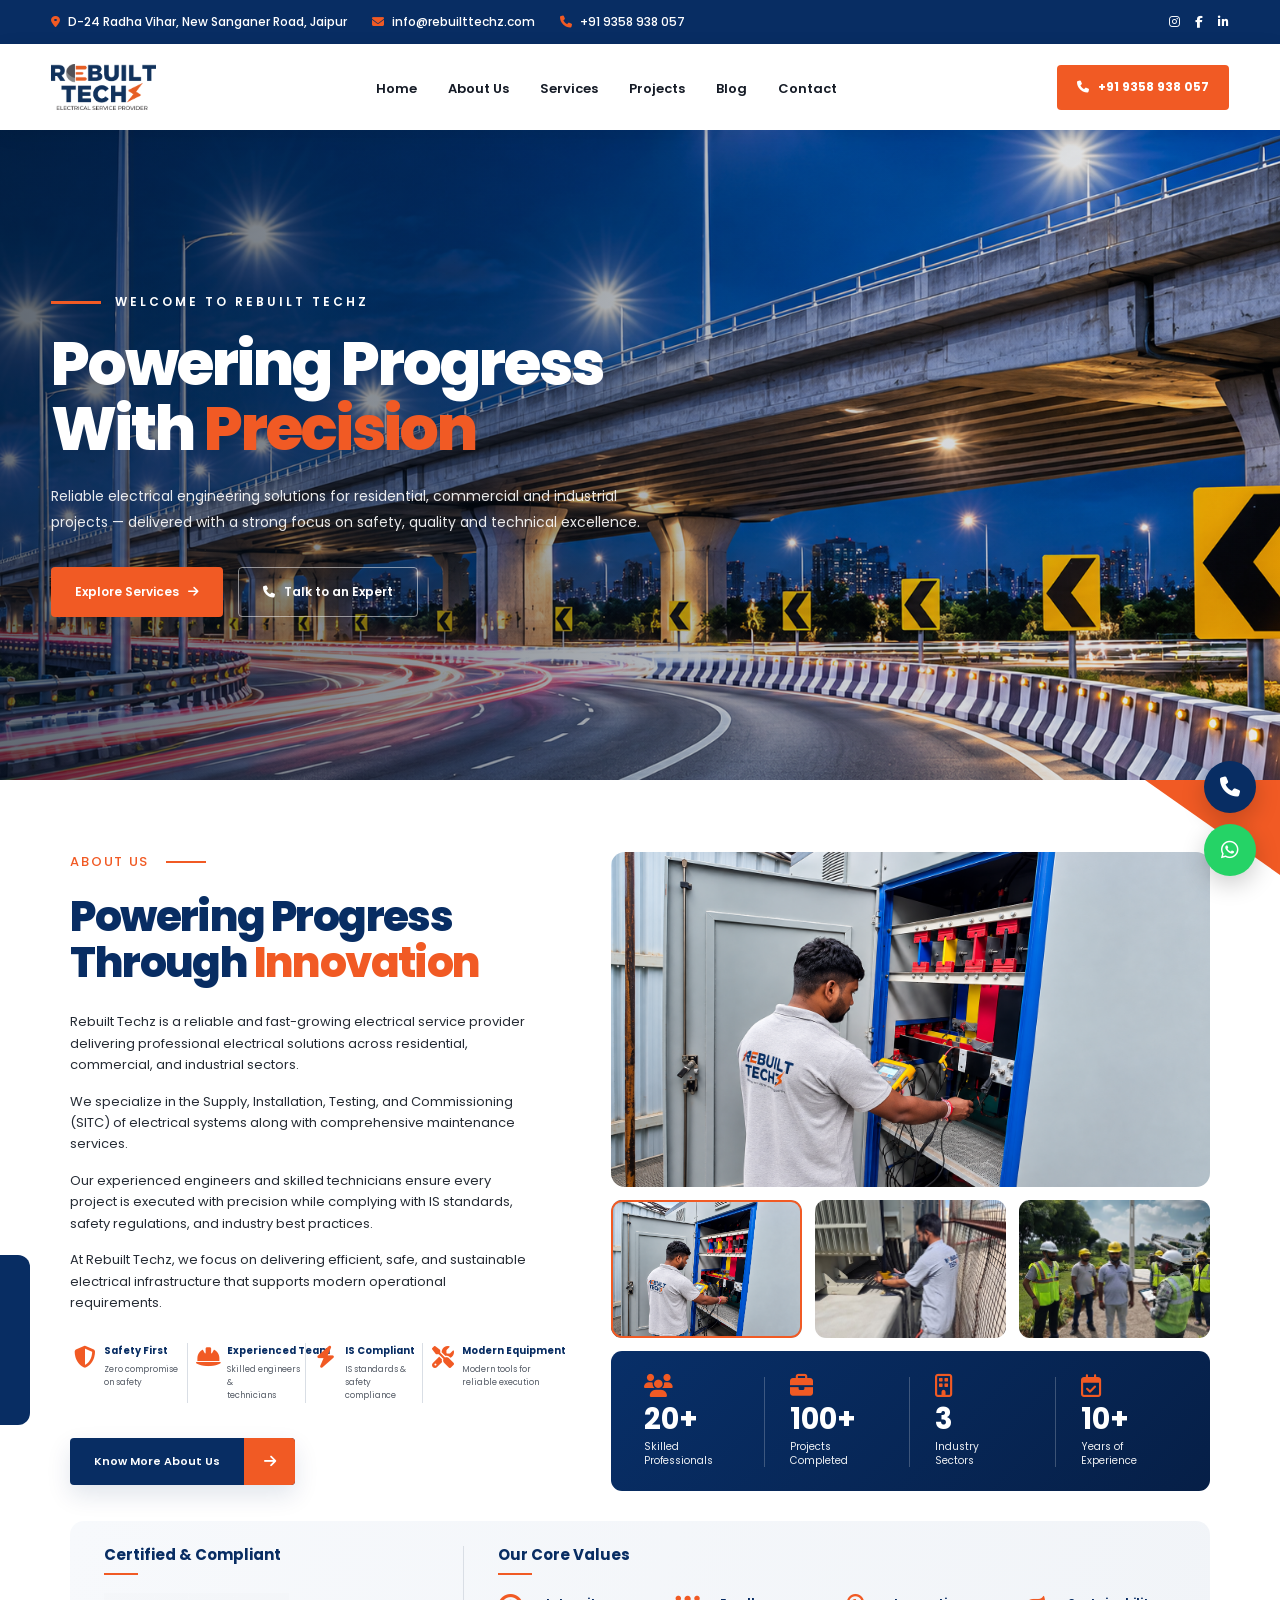
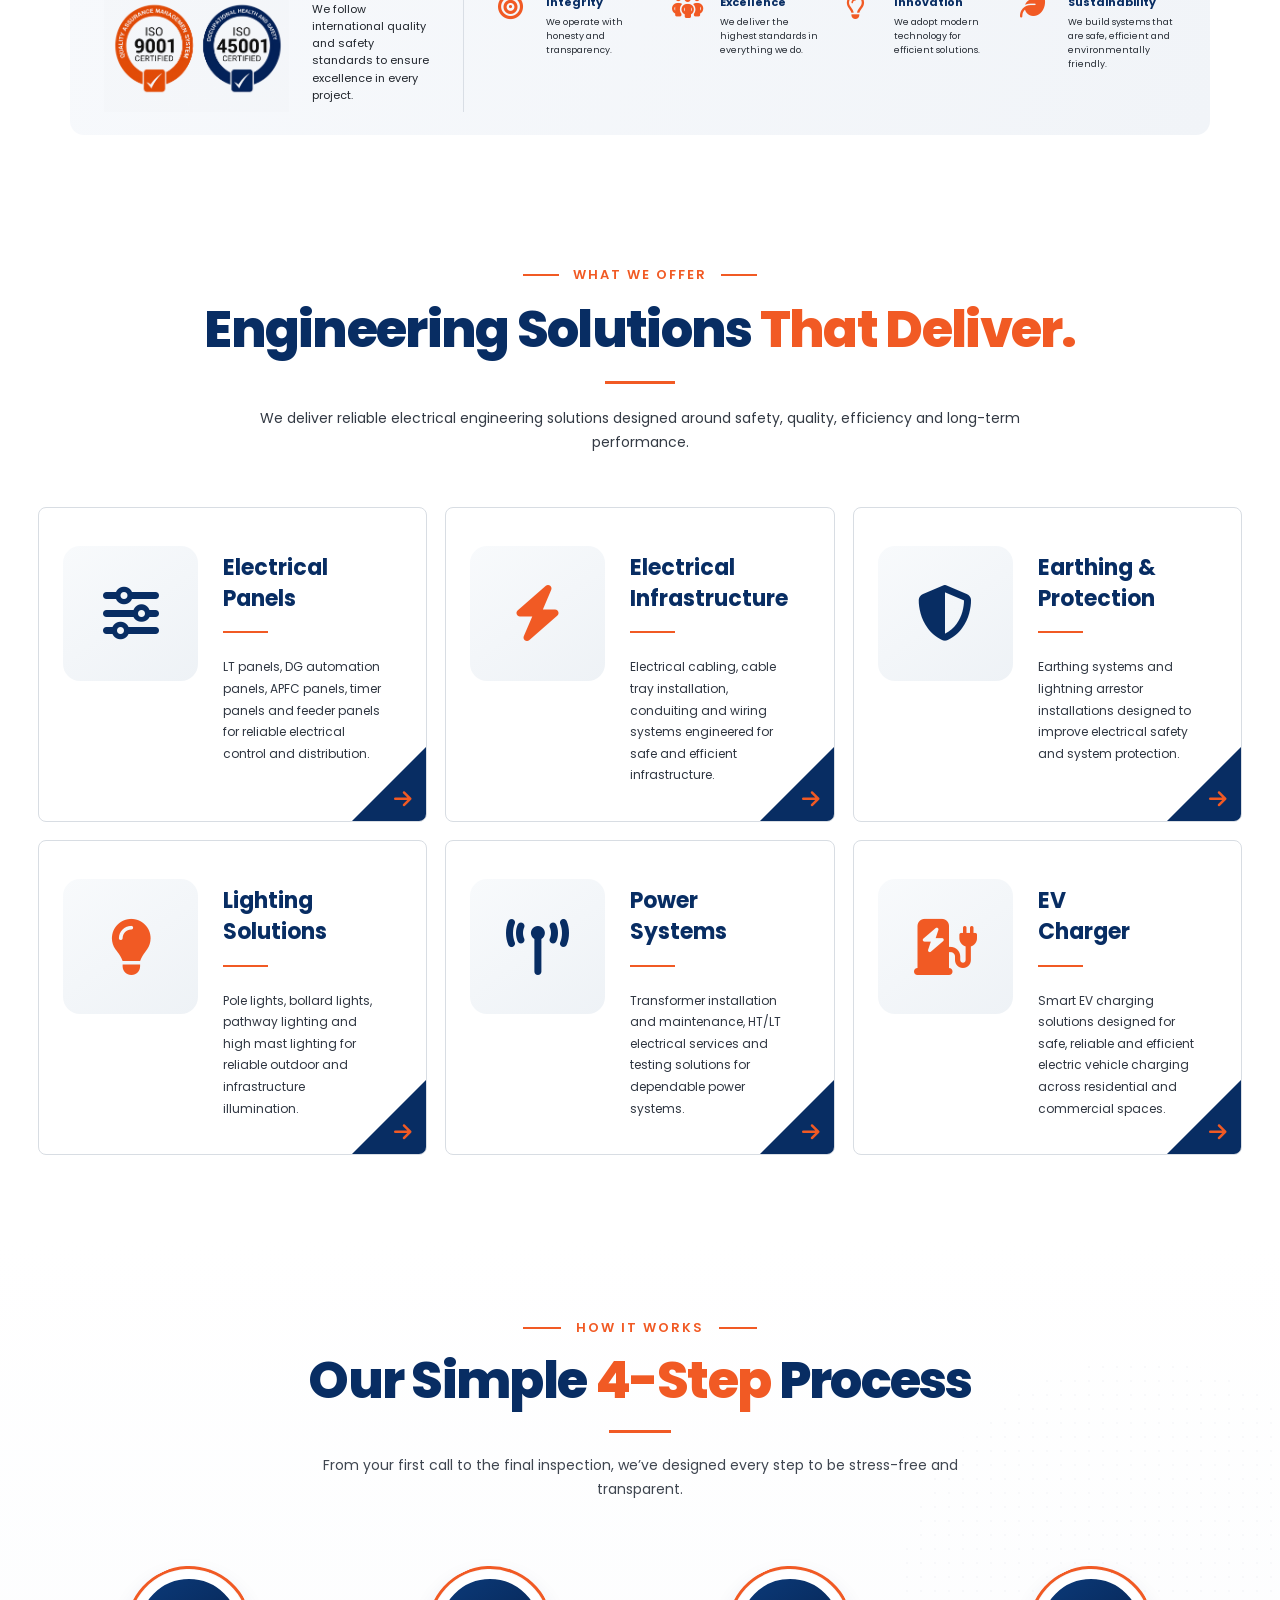
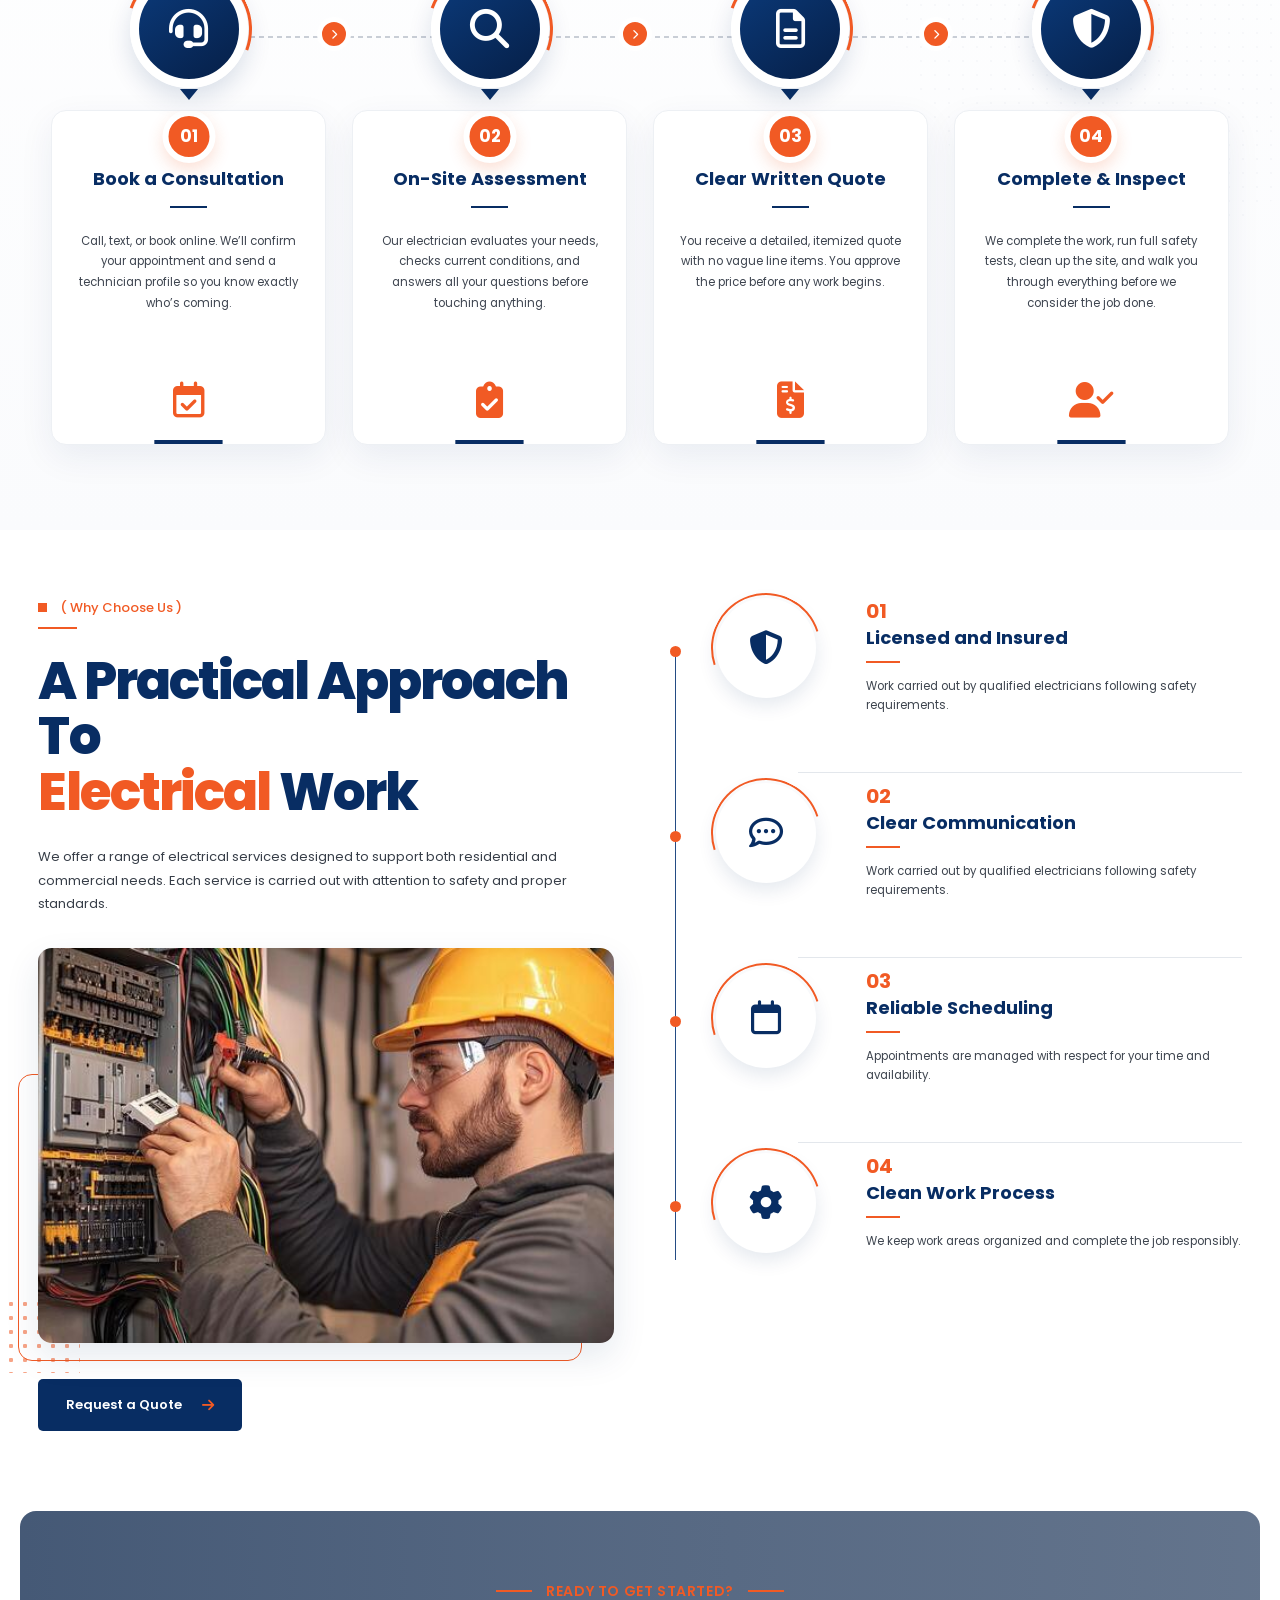
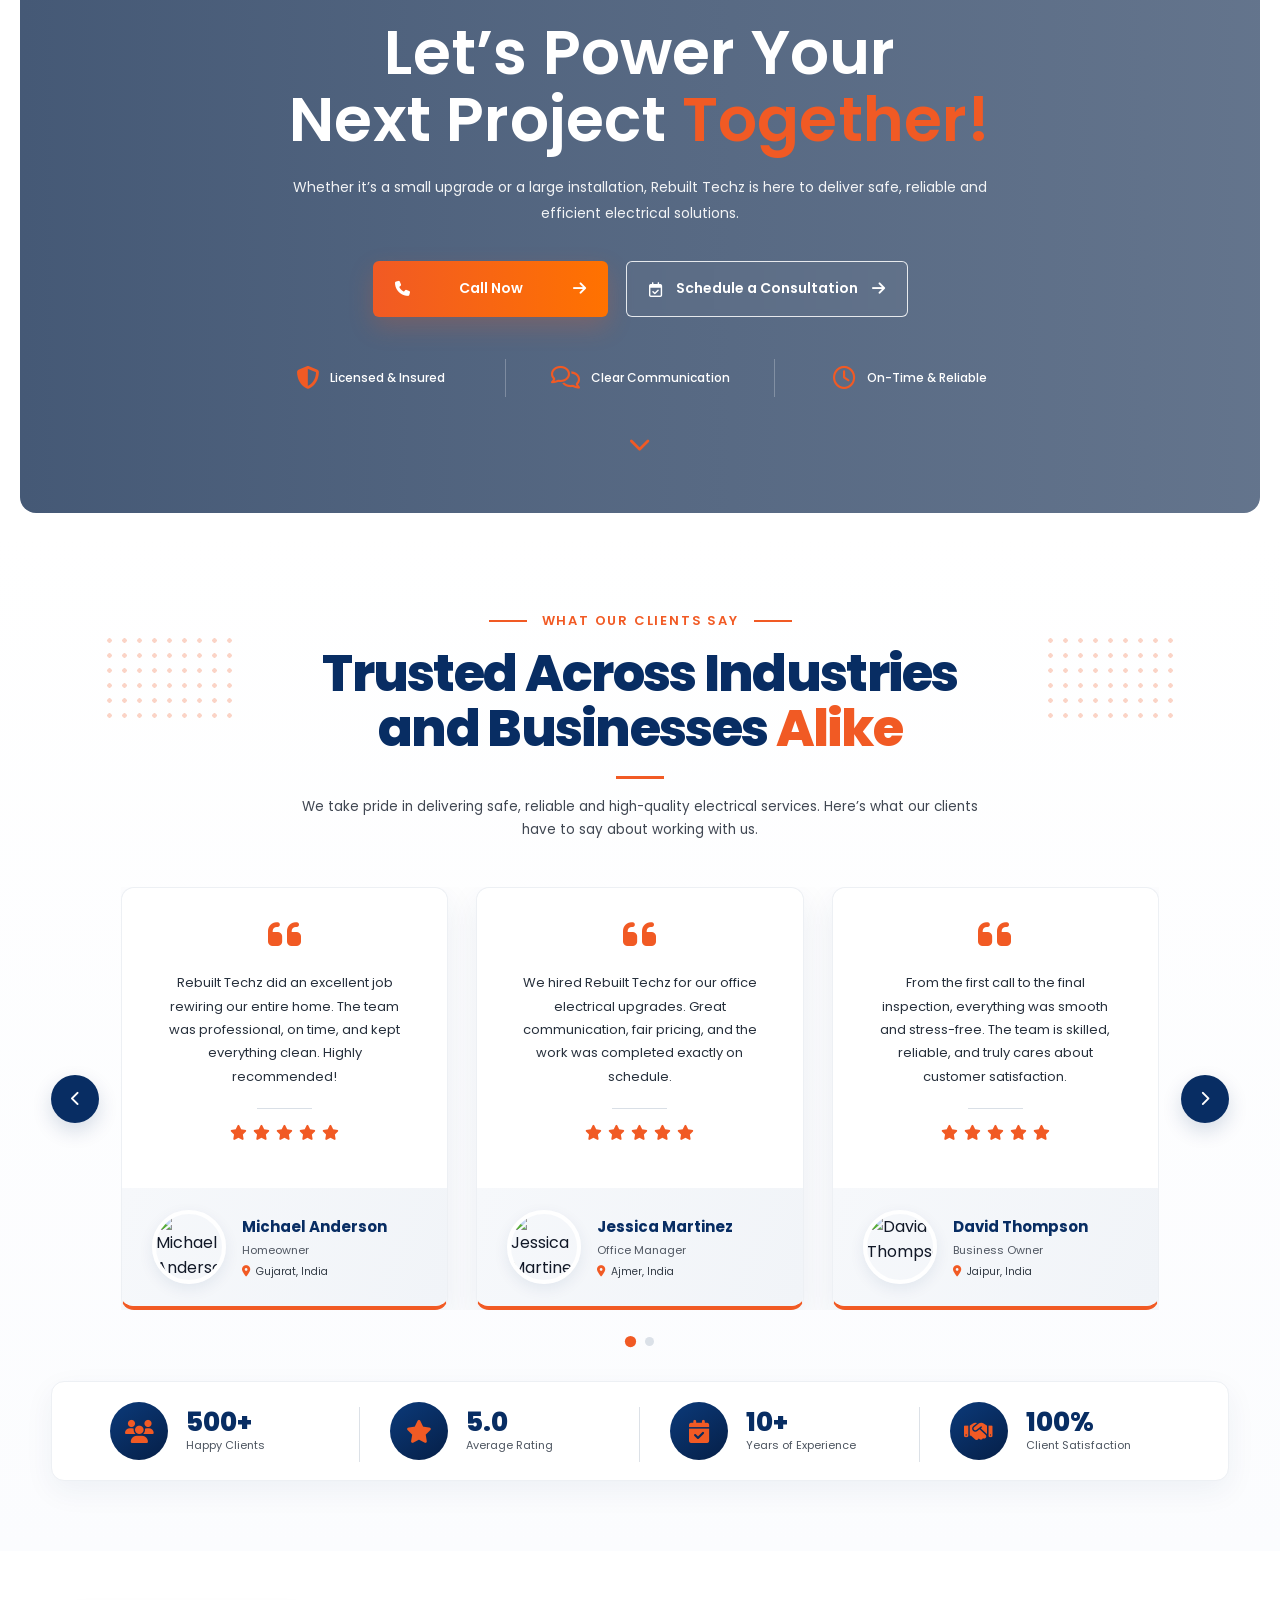
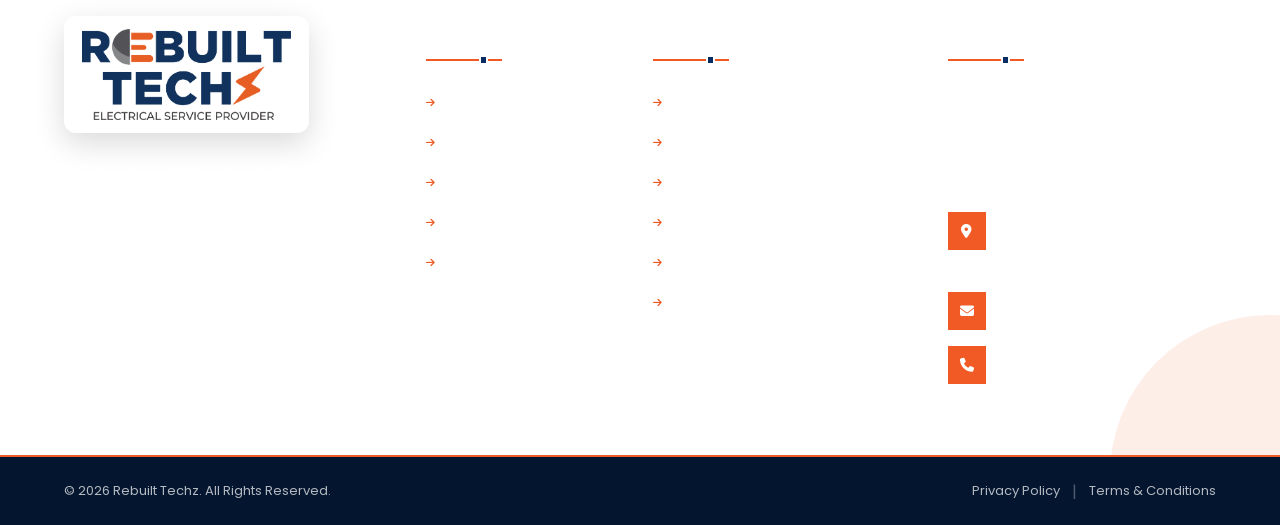
==== commit 2ce2be69: "hi" ====
--- a/index.html
+++ b/index.html
@@ -23,9 +23,7 @@
       rel="stylesheet"
       href="https://cdnjs.cloudflare.com/ajax/libs/font-awesome/6.5.2/css/all.min.css" />
     <link rel="stylesheet" href="style.css" />
-    <link
-      rel="stylesheet"
-      href="https://cdnjs.cloudflare.com/ajax/libs/font-awesome/6.5.2/css/all.min.css" />
+    
 
   </head>
 
@@ -75,12 +73,12 @@
 
         <ul class="nav-links" id="navLinks">
 
-          <li><a href="#">Home</a></li>
-          <li><a href="#about">About Us</a></li>
-          <li><a href="#services">Services</a></li>
-          <li><a href="#projects">Projects</a></li>
-          <li><a href="#why-us">Why Us</a></li>
-          <li><a href="#contact">Contact</a></li>
+          <li><a href="index.html">Home</a></li>
+          <li><a href="about.html">About Us</a></li>
+          <li><a href="services.html">Services</a></li>
+          <li><a href="projects.html">Projects</a></li>
+          <li><a href="blog.html">Blog</a></li>
+          <li><a href="contactUs.html">Contact</a></li>
 
         </ul>
 
